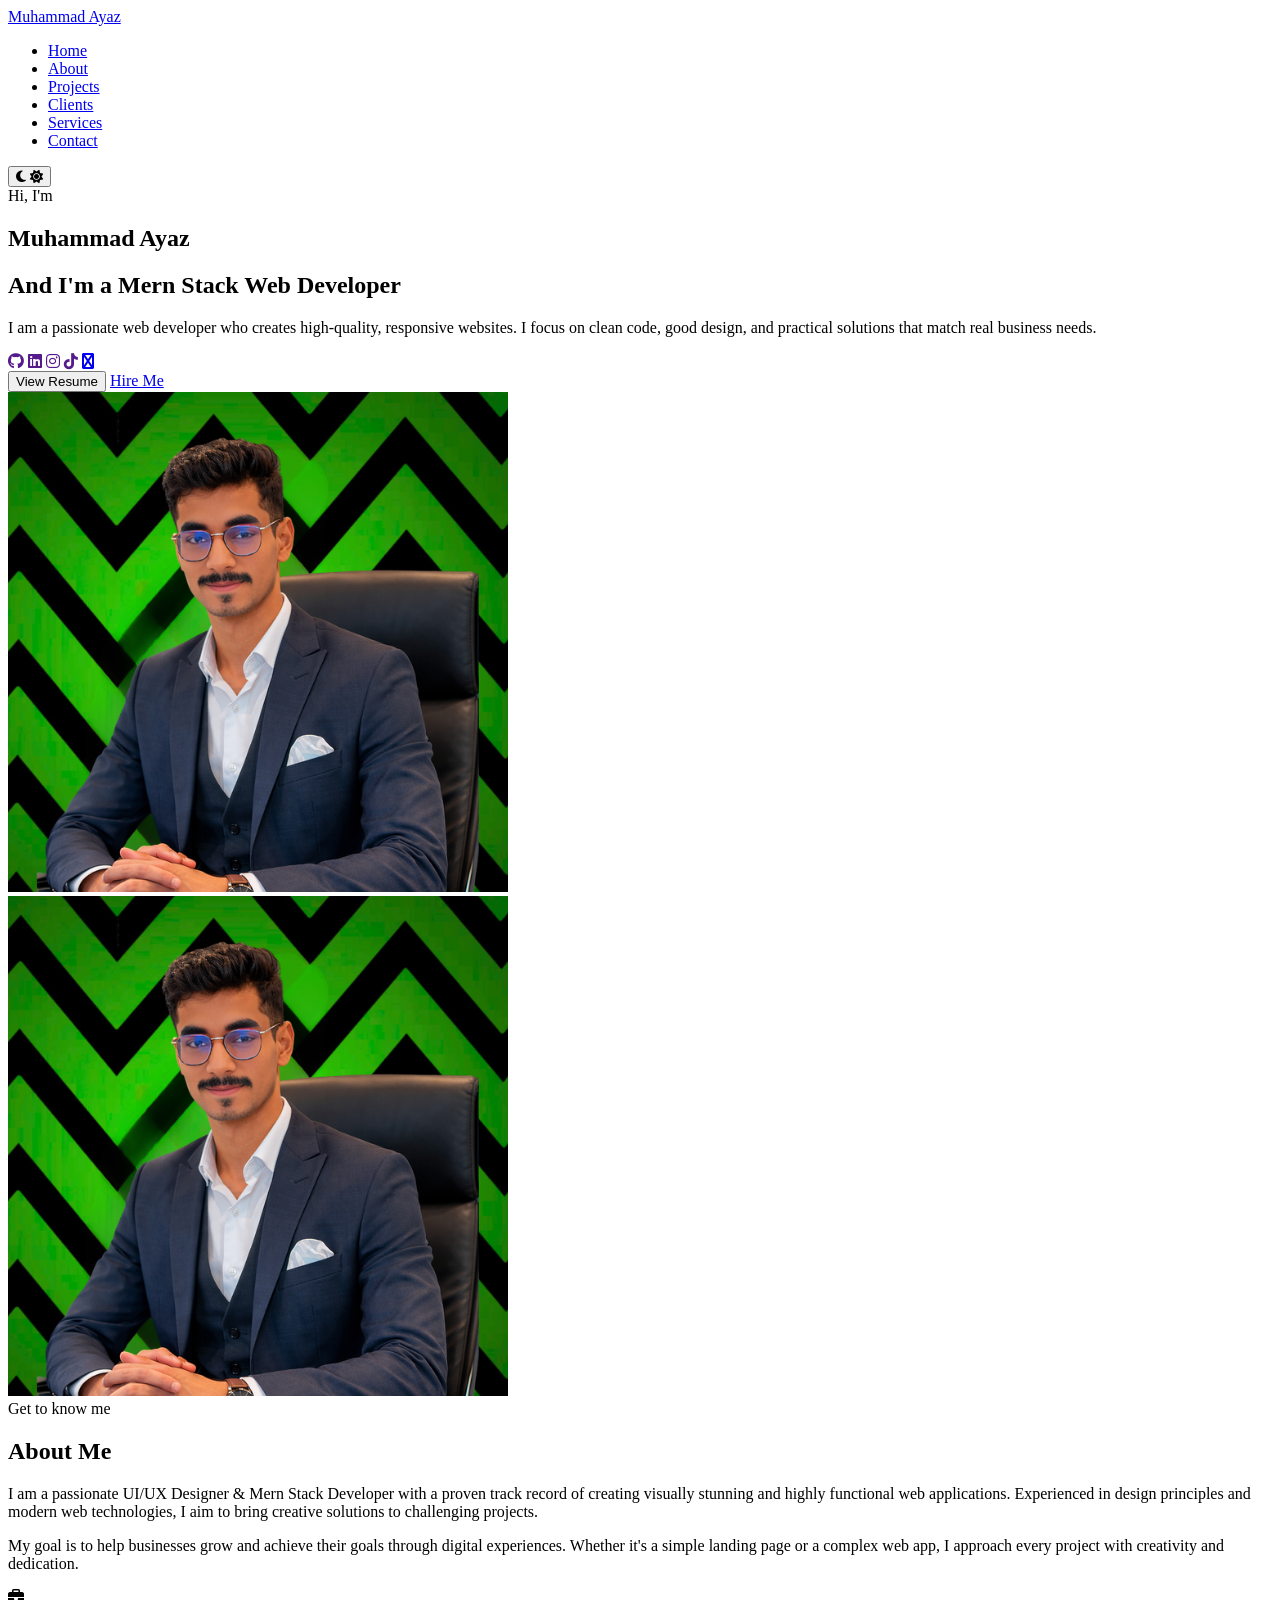
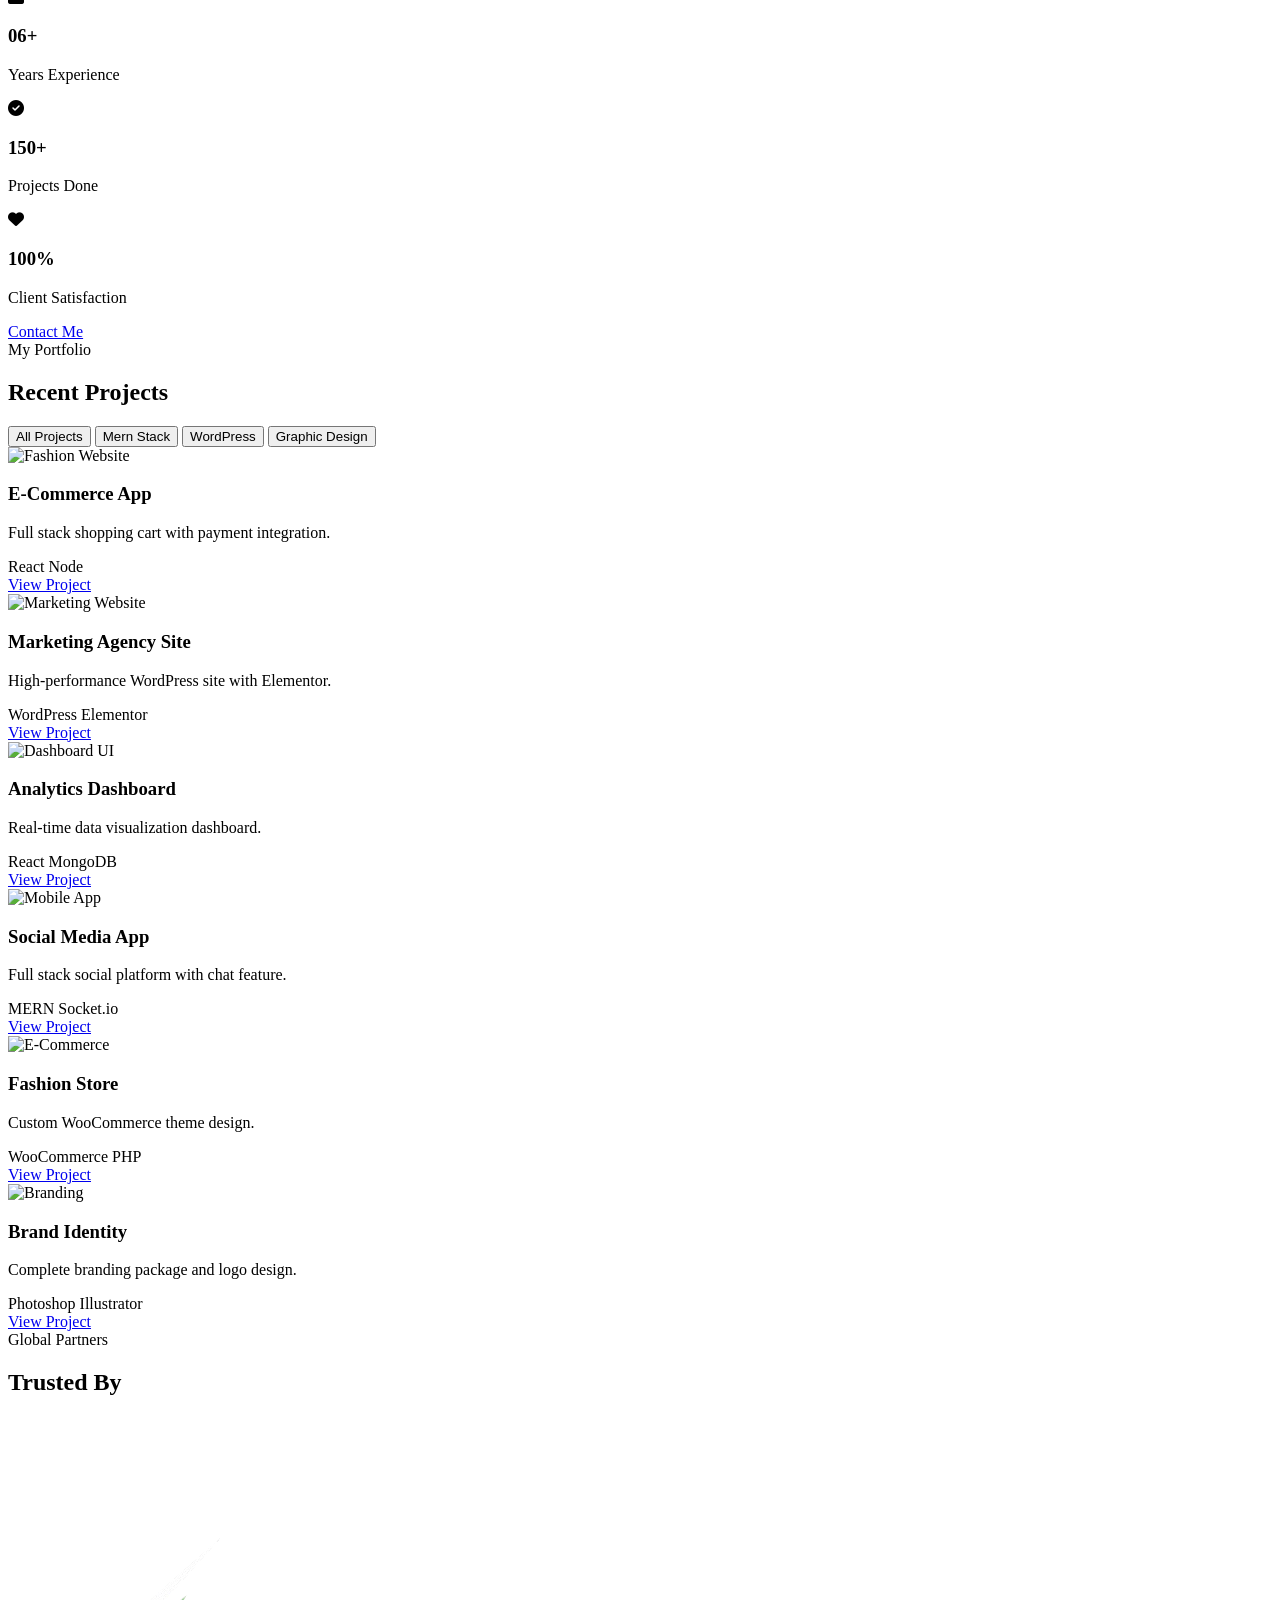
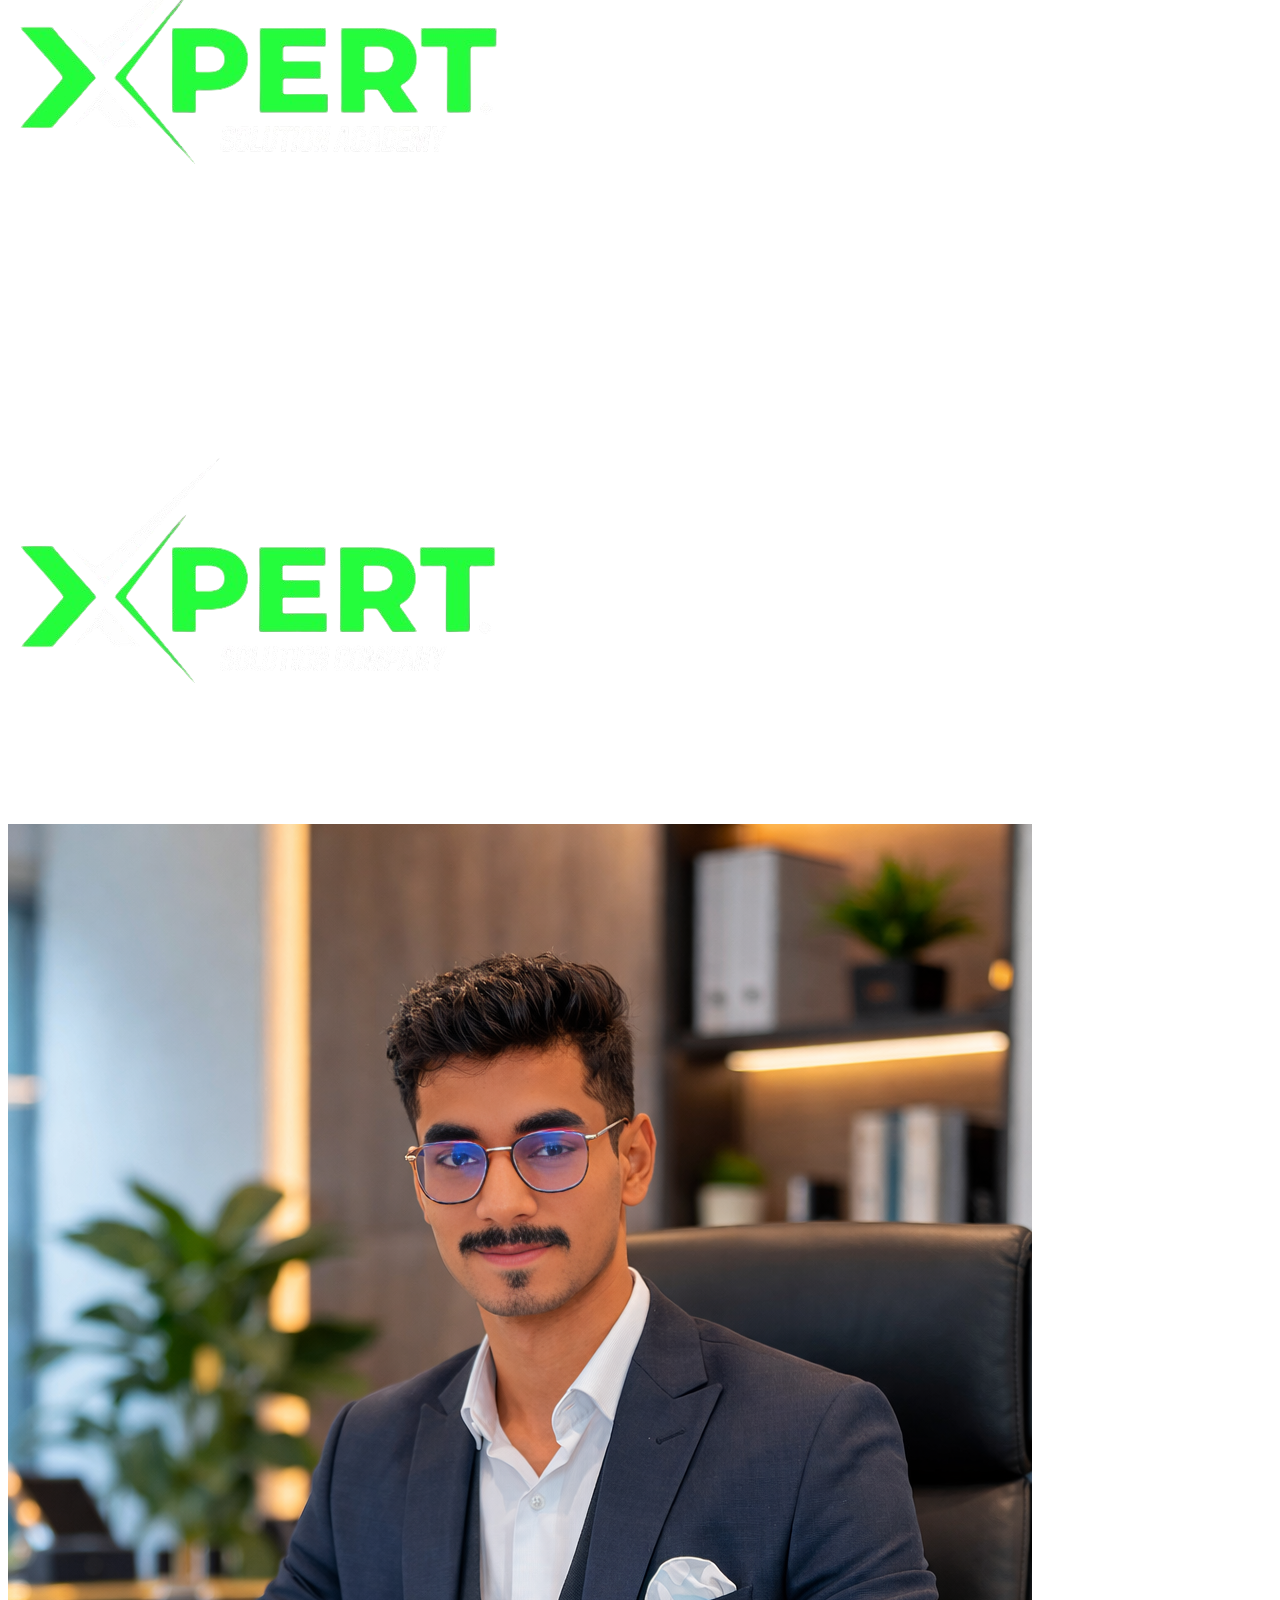
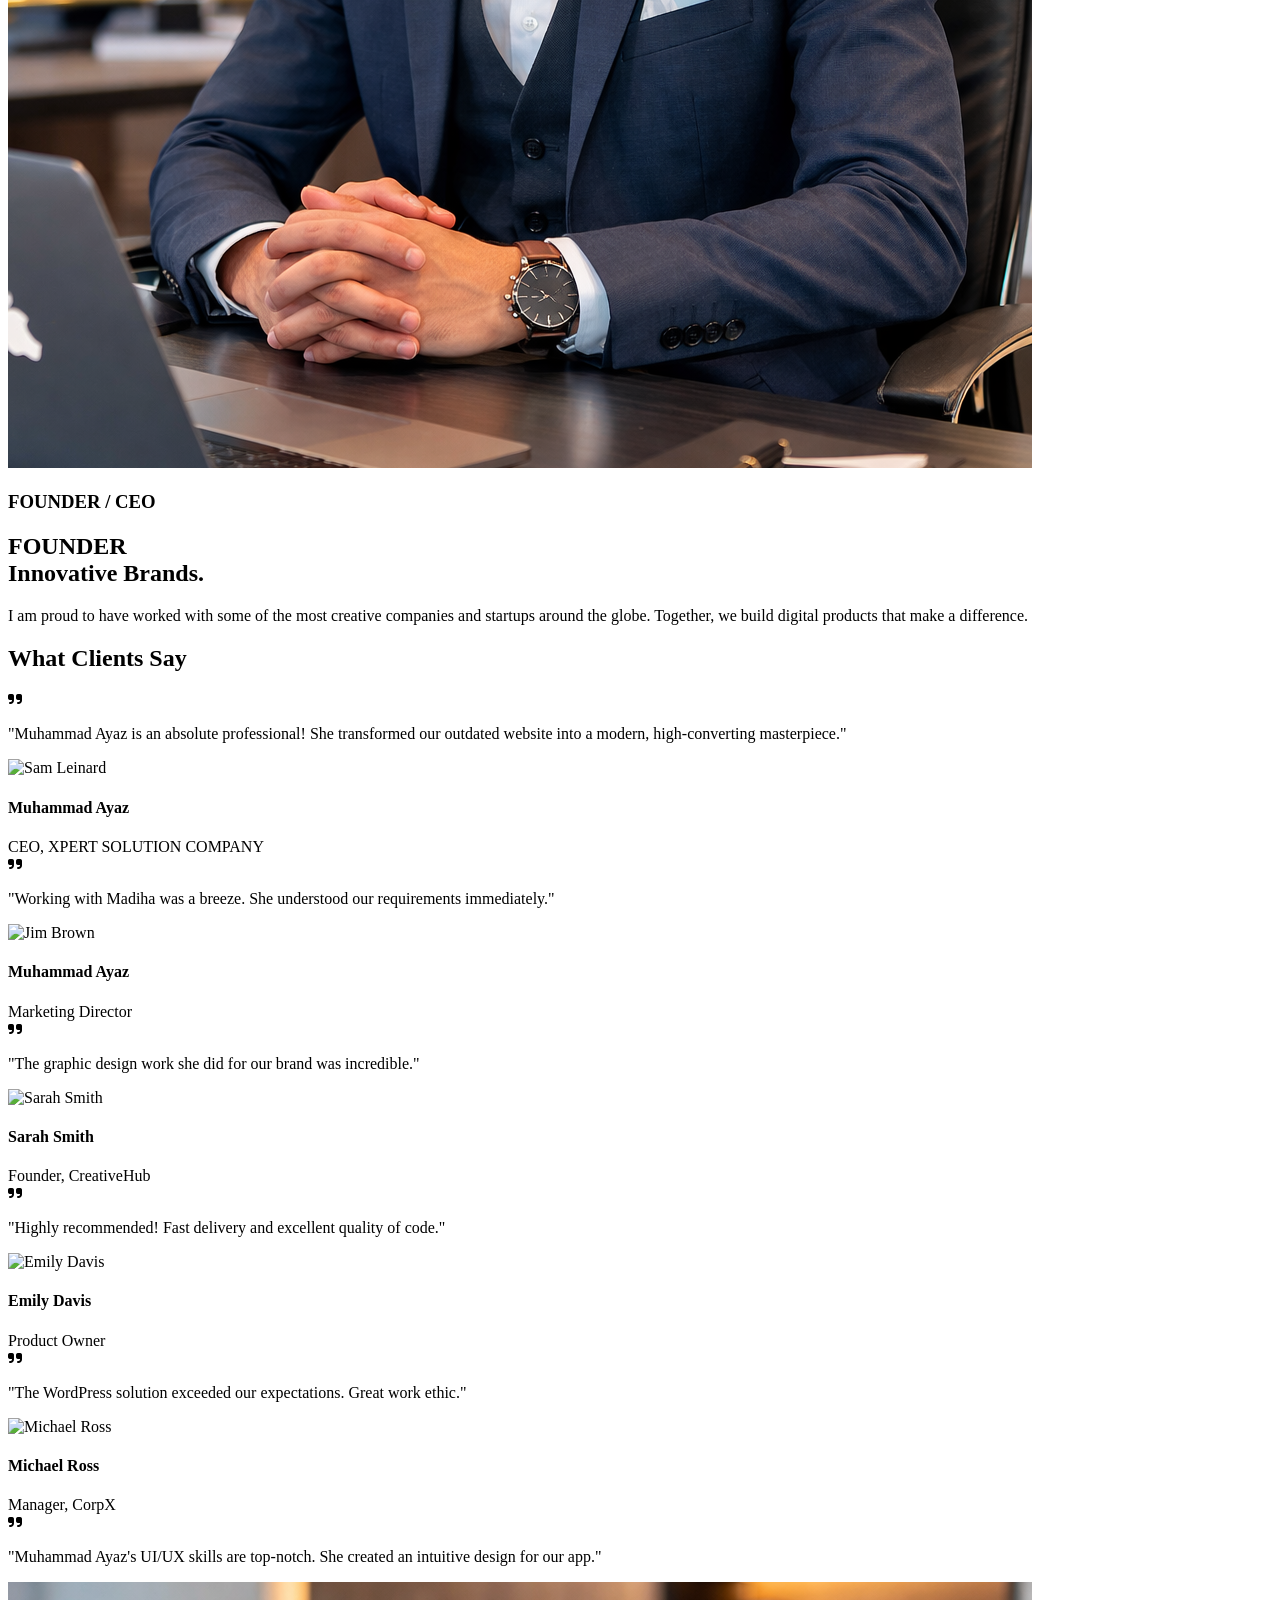
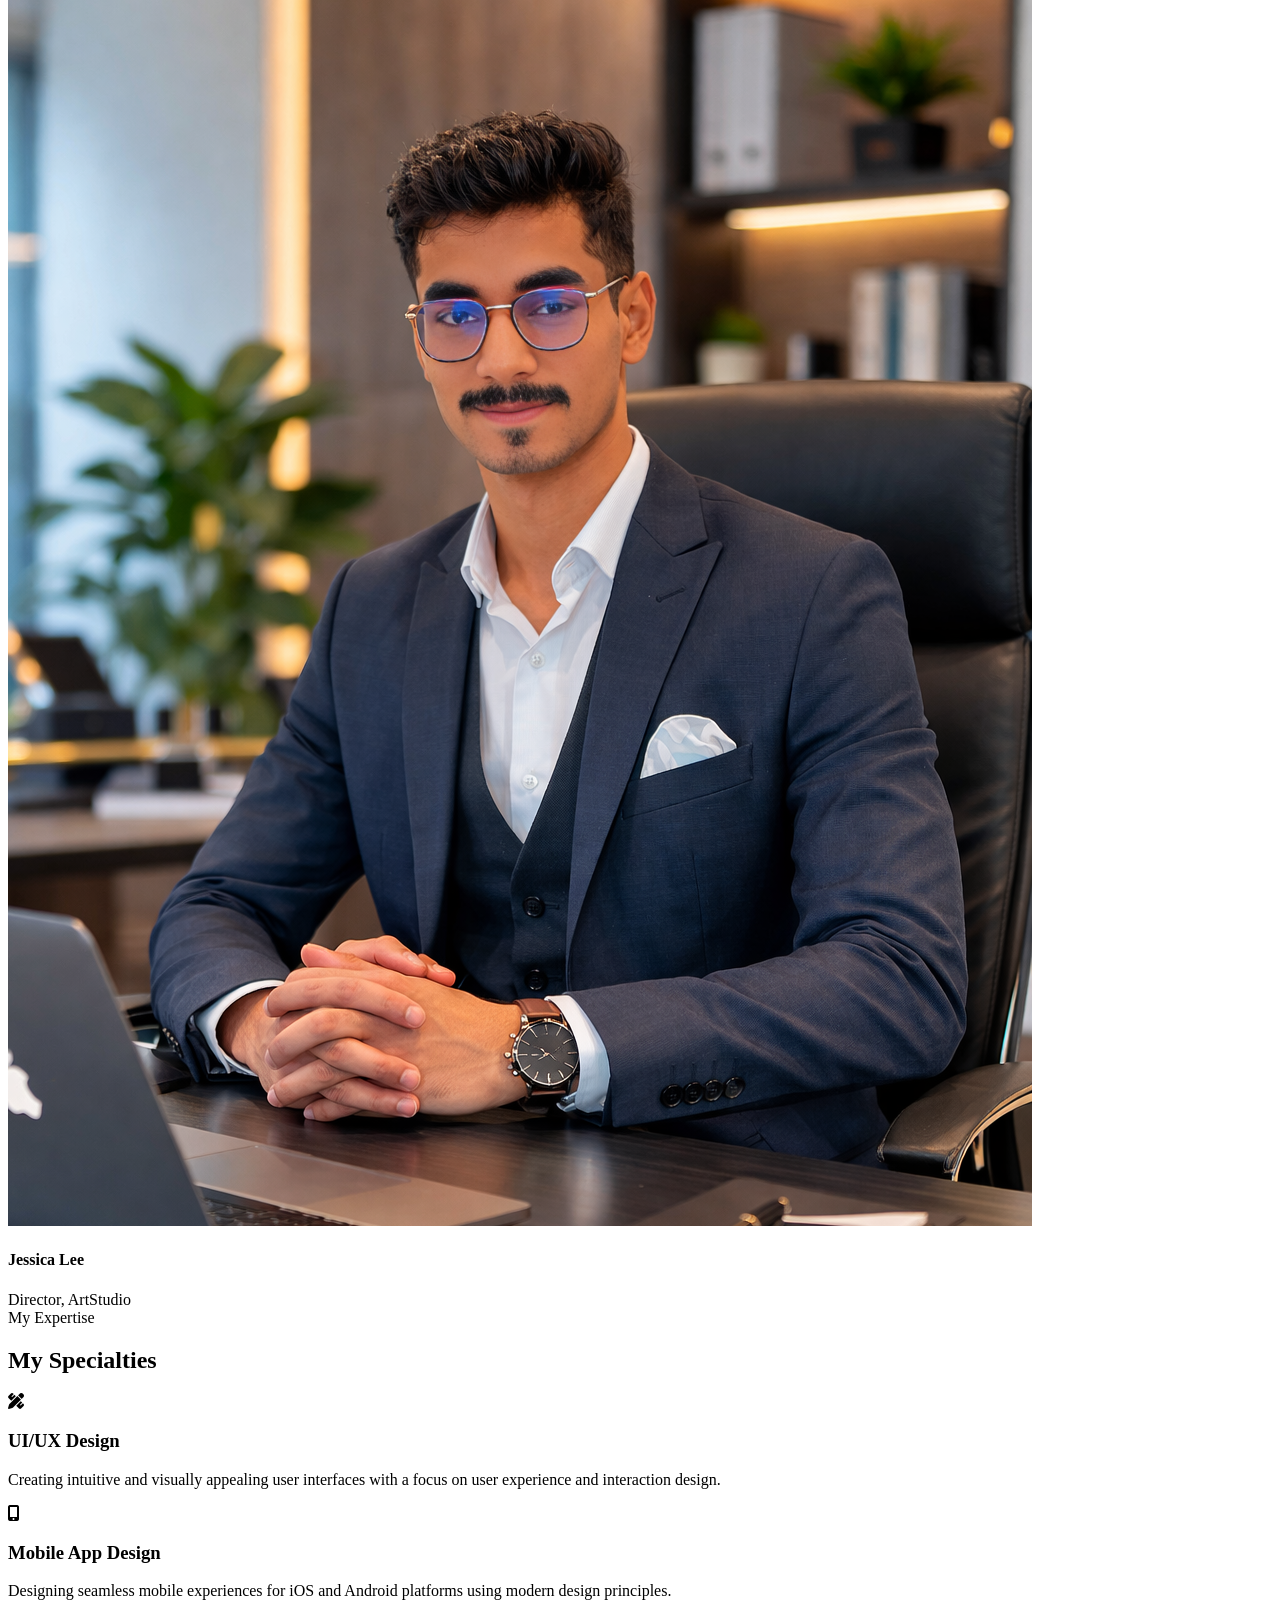
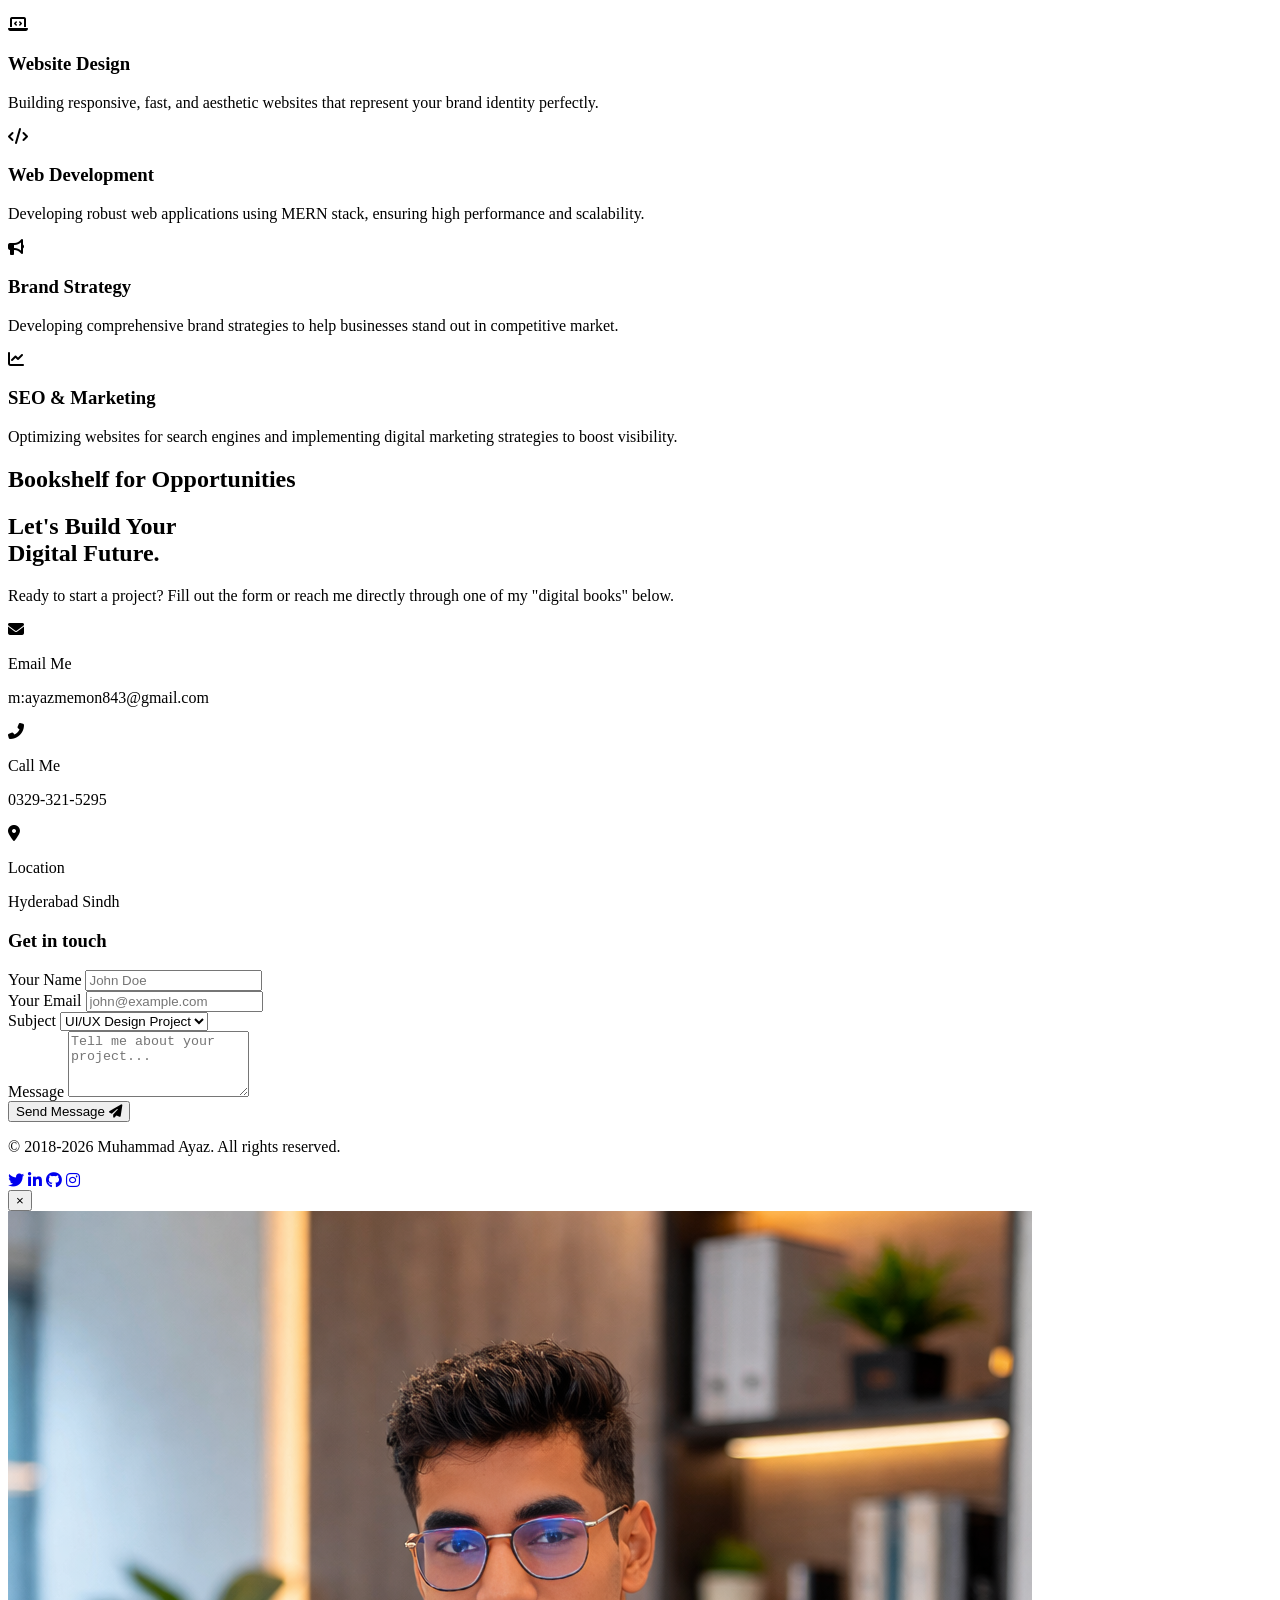
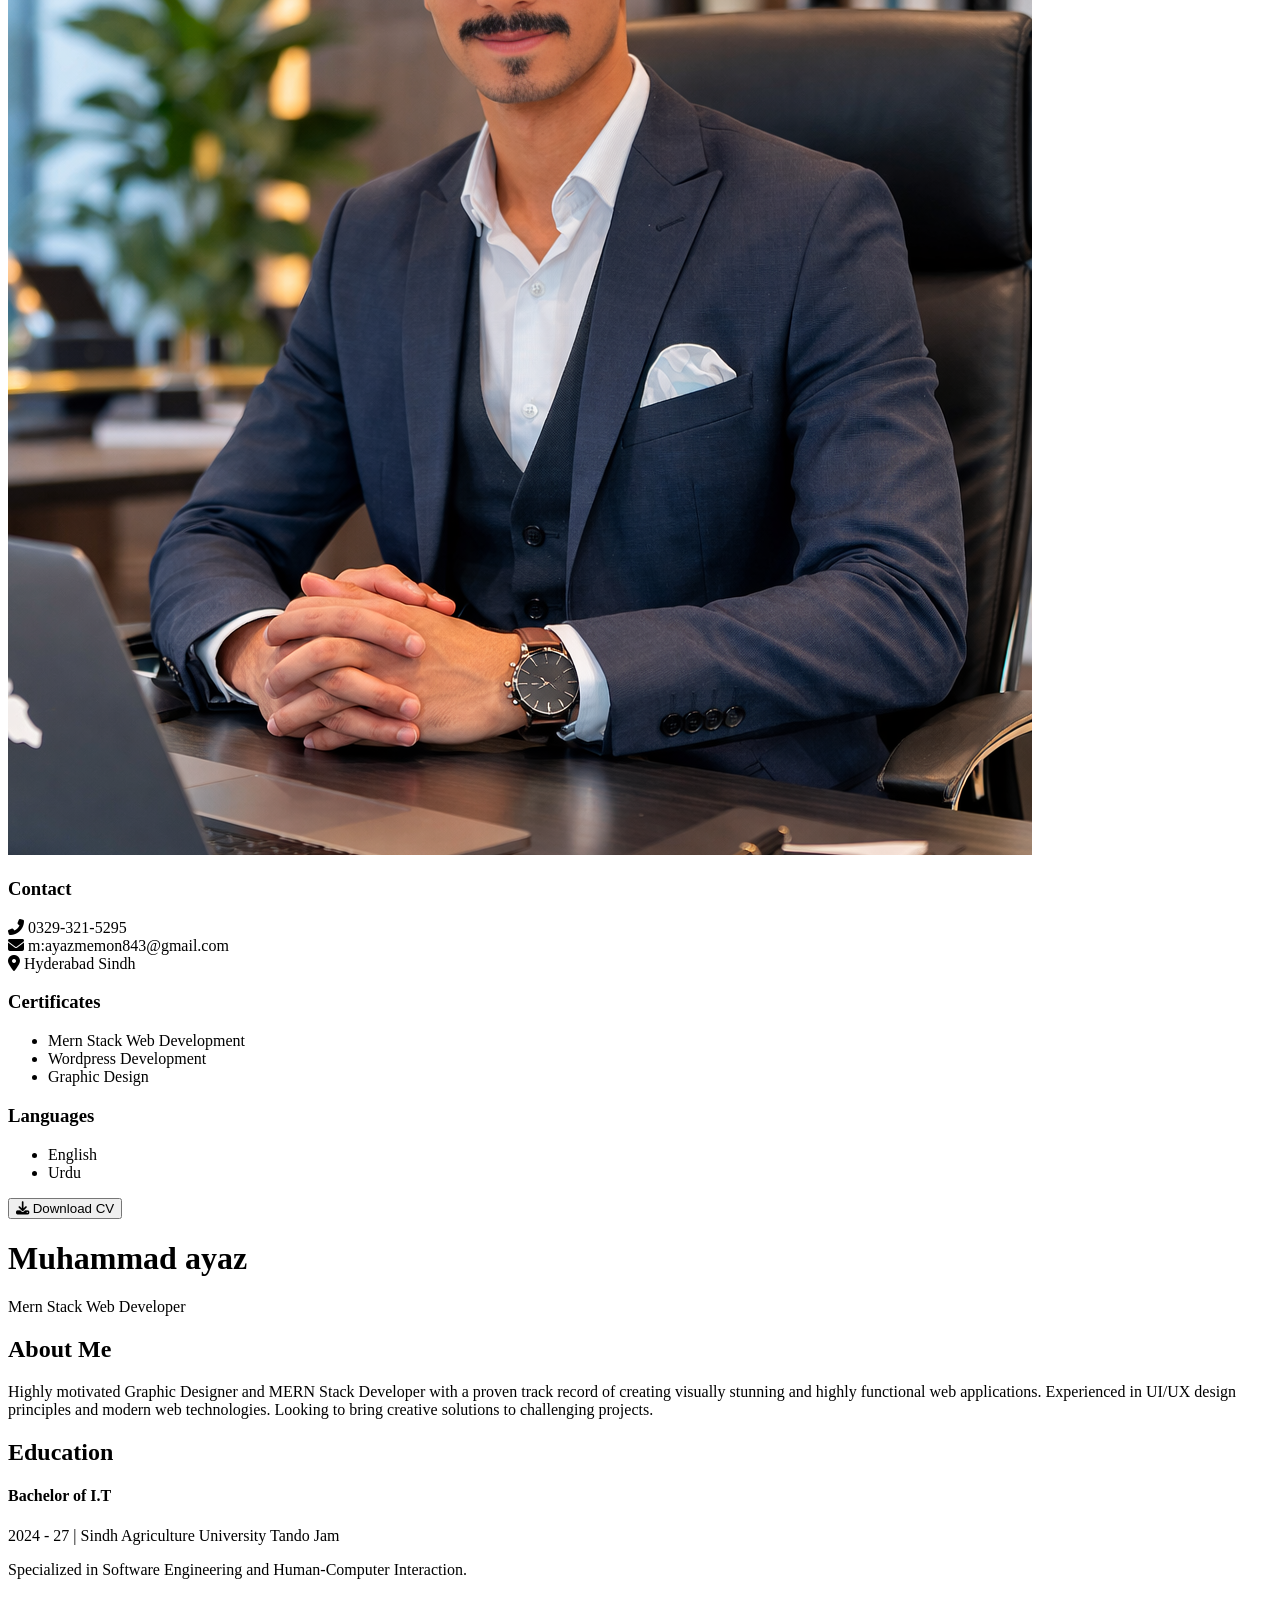
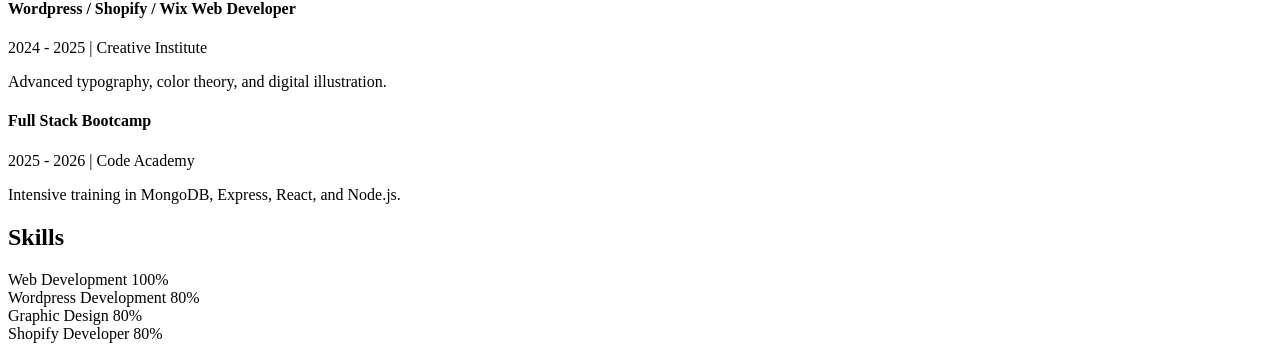
==== index.html @ 3f099fd5 "Add files via upload" ====
<!DOCTYPE html>
<html lang="en" class="dark">
<head>
    <meta charset="UTF-8">
    <meta name="viewport" content="width=device-width, initial-scale=1.0">
    <title>Muhammad Ayaz</title>
    
    <link rel="icon" href="./images.png/MadihaNoor.png">
    <!-- Google Fonts -->
    <link href="https://fonts.googleapis.com/css2?family=Poppins:wght@300;400;600;700&display=swap" rel="stylesheet">
    
    <!-- Icons -->
    <link rel="stylesheet" href="https://cdnjs.cloudflare.com/ajax/libs/font-awesome/6.4.0/css/all.min.css">

    <!-- Tailwind CSS CDN -->
    <script src="https://cdn.tailwindcss.com"></script>
    
    <!-- html2pdf Library for Download Logic -->
    <script src="https://cdnjs.cloudflare.com/ajax/libs/html2pdf.js/0.10.1/html2pdf.bundle.min.js"></script>

    <!-- Link css file -->
     <link rel="stylesheet" href="STYLE.CSS">
    
    <!-- Tailwind Config for Custom Colors and Fonts -->
    <script>
        tailwind.config = {
            darkMode: 'class', 
            theme: {
                extend: {
                    colors: {
                        brand: '#00ff00',      // #00ff00
                        darkbg: '#0c0c0c',     // #0c0c0c
                        darktext: '#e6f1ff',   // #e6f1ff
                    },
                    fontFamily: {
                        sans: ['Poppins', 'sans-serif'],
                    },
                    animation: {
                        'float': 'float 4s ease-in-out infinite',
                        'float-delay-1': 'float 4s ease-in-out 1s infinite',
                        'float-delay-2': 'float 4s ease-in-out 2s infinite',
                        'fade-up': 'fadeUp 1s forwards 0.5s',
                        'fade-left': 'fadeLeft 1s forwards 0.8s',
                        'fade-right': 'fadeRight 1s forwards 0.8s',
                        'pulse-glow': 'pulseGlow 2s infinite',
                        'blob': 'blob 7s infinite',
                    },
                    keyframes: {
                        float: {
                            '0%, 100%': { transform: 'translateY(0px)' },
                            '50%': { transform: 'translateY(-15px)' },
                        },
                        floatFast: {
                            '0%': { transform: 'translateY(0px)' },
                            '100%': { transform: 'translateY(-10px)' },
                        },
                        fadeUp: {
                            'to': { opacity: '1', transform: 'translateY(0)' },
                        },
                        fadeLeft: {
                            'to': { opacity: '1', transform: 'translateX(0)' },
                        },
                        fadeRight: {
                            'from': { opacity: '0', transform: 'translateX(-20px)' },
                            'to': { opacity: '1', transform: 'translateX(0)' },
                        },
                        pulseGlow: {
                            '0%, 100%': { boxShadow: '0 0 10px rgba(0, 255, 0, 0.2)' },
                            '50%': { boxShadow: '0 0 25px rgba(0, 255, 0, 0.6)' },
                        },
                        blob: {
                            '0%': { transform: 'translate(0px, 0px) scale(1)' },
                            '33%': { transform: 'translate(30px, -50px) scale(1.1)' },
                            '66%': { transform: 'translate(-20px, 20px) scale(0.9)' },
                            '100%': { transform: 'translate(0px, 0px) scale(1)' },
                        }
                    }
                }
            }
        }
    </script>
</head>
<body class="bg-[#0c0c0c] text-[#e6f1ff] transition-colors duration-300 overflow-x-hidden dark:bg-[#0c0c0c] dark:text-[#e6f1ff] bg-white text-black">

    <!-- HEADER -->
    <header class="fixed top-0 w-full px-8 py-5 md:px-[50px] flex justify-between items-center z-50 transition-all duration-300 backdrop-blur-md bg-[#0c0c0c]/80 dark:bg-[#0c0c0c]/80 shadow-[0_2px_10px_rgba(0,0,0,0.3)] dark:shadow-none">
        <a href="#" class="text-2xl font-bold text-brand tracking-wide">Muhammad Ayaz</a>
        
        <nav class="hidden md:block">
            <ul class="flex gap-8">
                <li><a href="#home" class="text-base font-medium transition-colors hover:text-brand dark:hover:text-brand border-b-2 border-transparent hover:border-brand">Home</a></li>
                <li><a href="#about" class="text-base font-medium transition-colors hover:text-brand dark:hover:text-brand border-b-2 border-transparent hover:border-brand">About</a></li>
                <li><a href="#projects" class="text-base font-medium transition-colors hover:text-brand dark:hover:text-brand border-b-2 border-transparent hover:border-brand">Projects</a></li>
                <li><a href="#clients" class="text-base font-medium transition-colors hover:text-brand dark:hover:text-brand border-b-2 border-transparent hover:border-brand">Clients</a></li>
                <li><a href="#services" class="text-base font-medium transition-colors hover:text-brand dark:hover:text-brand border-b-2 border-transparent hover:border-brand">Services</a></li>
                <li><a href="#contact" class="text-base font-medium transition-colors hover:text-brand dark:hover:text-brand border-b-2 border-transparent hover:border-brand">Contact</a></li>
            </ul>
        </nav>

        <button id="theme-toggle" class="text-xl p-2 rounded-full border-2 border-brand hover:bg-brand hover:text-[#0c0c0c] transition-colors duration-300">
            <i class="fas fa-moon dark-icon"></i>
            <i class="fas fa-sun light-icon hidden"></i>
        </button>
    </header>

    <!-- HERO SECTION -->
    <section id="home" class="min-h-screen flex flex-col md:flex-row items-center justify-between pt-24 px-[10%] relative">
        
        <!-- Left Content -->
        <div class="hero-left flex-1 z-10 opacity-0 animate-fade-up">
            <span class="text-brand text-lg block mb-2 font-medium">Hi, I'm</span>
            <h1 class="text-4xl md:text-[3.5rem] font-bold leading-tight mb-2">Muhammad Ayaz</h1>
            <h2 class="text-2xl md:text-[2.5rem] font-medium mb-5 inline-block min-h-[1.2em] text-black dark:text-[#e6f1ff]">
                And I'm a <span class="typing-text text-brand relative"></span>
            </h2>
            <p class="intro-text max-w-[500px] mb-8 text-sm md:text-base text-gray-500 dark:text-gray-300">
                I am a passionate web developer who creates high-quality, responsive websites. 
                I focus on clean code, good design, and practical solutions that match real business needs.
            </p>

            <!-- Social Icons -->
            <div class="social-icons flex gap-4 mb-8">
                <a href="" class="w-11 h-11 flex items-center justify-center rounded-full border border-brand text-brand hover:bg-brand hover:text-[#0c0c0c] hover:shadow-[0_0_10px_#00ff00] transition-all duration-300"><i class="fab fa-github"></i></a>
                <a href="" class="w-11 h-11 flex items-center justify-center rounded-full border border-brand text-brand hover:bg-brand hover:text-[#0c0c0c] hover:shadow-[0_0_10px_#00ff00] transition-all duration-300"><i class="fab fa-linkedin"></i></a>
                <a href="" class="w-11 h-11 flex items-center justify-center rounded-full border border-brand text-brand hover:bg-brand hover:text-[#0c0c0c] hover:shadow-[0_0_10px_#00ff00] transition-all duration-300"><i class="fab fa-instagram"></i></a>
                <a href="" class="w-11 h-11 flex items-center justify-center rounded-full border border-brand text-brand hover:bg-brand hover:text-[#0c0c0c] hover:shadow-[0_0_10px_#00ff00] transition-all duration-300"><i class="fab fa-tiktok"></i></a>
                 <a href="mailto:muhammadayazmemon843@gmail.com" class="w-11 h-11 flex items-center justify-center rounded-full border border-brand text-brand hover:bg-brand hover:text-[#0c0c0c] hover:shadow-[0_0_10px_#00ff00] transition-all duration-300"><i class="fab fa-envelope"></i></a>
            </div>

            <!-- CTA Buttons -->
            <div class="cta-buttons flex gap-5">
                <button id="resume-btn" class="px-7 py-3 rounded font-semibold border border-brand text-black dark:text-[#e6f1ff] hover:bg-brand hover:text-[#0c0c0c] hover:-translate-y-1 transition-all duration-300">View Resume</button>
                <a href="#contact" class="px-7 py-3 rounded font-semibold bg-brand text-[#0c0c0c] hover:bg-transparent hover:text-brand border border-brand transition-all duration-300">Hire Me</a>
            </div>
        </div>

        <!-- Right Content (Image) -->
        <div class="hero-right flex-1 flex justify-center items-center relative z-1 mt-10 md:mt-0 opacity-0 animate-fade-left">
            <div class="img-wrapper w-[300px] h-[400px] md:w-[450px] md:h-[415px] relative rounded-full bg-[radial-gradient(circle,#00ff00_0%,rgba(11,16,33,0)_70%)] shadow-[0_0_50px_#00ff00] animate-float">
                <img src="./images.png/MadihaNoor.png" alt="Muhammas Ayaz" class="w-full h-full object-cover rounded-full">
            </div>
        </div>
    </section>

    <!-- ABOUT SECTION -->
    <section id="about" class="min-h-screen flex flex-col md:flex-row items-center justify-between py-24 px-[10%] bg-[#0a0a0a] dark:bg-[#0a0a0a] bg-gray-100 transition-colors duration-300">
        
        <!-- Left Content (Image) -->
        <div class="about-left flex-1 flex justify-center items-center relative z-1 mb-12 md:mb-0 opacity-0 animate-fade-right">
            <div class="relative">
                <div class="absolute top-1/2 left-1/2 transform -translate-x-1/2 -translate-y-1/2 w-[400px] h-[400px] bg-brand/10 rounded-full blur-3xl"></div>
                <div class="img-wrapper w-[300px] h-[300px] md:w-[380px] md:h-[380px] relative rounded-full bg-[radial-gradient(circle,#00ff00_0%,rgba(11,16,33,0)_70%)] shadow-[0_10px_60px_rgba(0,255,0,0.3)] animate-float z-20">
                    <img src="./images.png/MadihaNoor.png" alt="Muhammad Ayaz" class="w-full h-full object-cover rounded-full">
                </div>
            </div>
        </div>

        <!-- Right Content (Text) -->
        <div class="about-right flex-1 z-10 pl-0 md:pl-16 opacity-0 animate-fade-left">
            <span class="text-brand text-lg block mb-2 font-medium">Get to know me</span>
            <h1 class="text-4xl md:text-[3.5rem] font-bold leading-tight mb-6 text-black dark:text-[#e6f1ff] transition-colors">About Me</h1>
            
            <p class="text-gray-600 dark:text-gray-400 mb-6 text-sm md:text-base leading-relaxed max-w-[550px] transition-colors">
                I am a passionate <span class="text-brand font-semibold">UI/UX Designer & Mern Stack Developer</span> with a proven track record of creating visually stunning and highly functional web applications. Experienced in design principles and modern web technologies, I aim to bring creative solutions to challenging projects.
            </p>
            
            <p class="text-gray-600 dark:text-gray-400 mb-10 text-sm md:text-base leading-relaxed max-w-[550px] transition-colors">
                My goal is to help businesses grow and achieve their goals through digital experiences. Whether it's a simple landing page or a complex web app, I approach every project with creativity and dedication.
            </p>

            <!-- STATS CARDS -->
            <div class="grid grid-cols-1 sm:grid-cols-3 gap-6">
                <div class="bg-white dark:bg-[#111] p-6 rounded-xl border border-gray-200 dark:border-[#222] shadow-lg hover:border-brand hover:shadow-brand/20 transition-all duration-300 group">
                    <i class="fas fa-briefcase text-brand text-2xl mb-3 group-hover:scale-110 transition-transform"></i>
                    <h3 class="text-3xl font-bold text-black dark:text-white transition-colors">06+</h3>
                    <p class="text-xs text-gray-500 dark:text-gray-500 uppercase tracking-wider transition-colors">Years Experience</p>
                </div>

                <div class="bg-white dark:bg-[#111] p-6 rounded-xl border border-gray-200 dark:border-[#222] shadow-lg hover:border-brand hover:shadow-brand/20 transition-all duration-300 group">
                    <i class="fas fa-check-circle text-brand text-2xl mb-3 group-hover:scale-110 transition-transform"></i>
                    <h3 class="text-3xl font-bold text-black dark:text-white transition-colors">150+</h3>
                    <p class="text-xs text-gray-500 dark:text-gray-500 uppercase tracking-wider transition-colors">Projects Done</p>
                </div>

                <div class="bg-white dark:bg-[#111] p-6 rounded-xl border border-gray-200 dark:border-[#222] shadow-lg hover:border-brand hover:shadow-brand/20 transition-all duration-300 group">
                    <i class="fas fa-heart text-brand text-2xl mb-3 group-hover:scale-110 transition-transform"></i>
                    <h3 class="text-3xl font-bold text-black dark:text-white transition-colors">100%</h3>
                    <p class="text-xs text-gray-500 dark:text-gray-500 uppercase tracking-wider transition-colors">Client Satisfaction</p>
                </div>
            </div>
            
            <div class="mt-10">
                <a href="#contact" class="px-8 py-3 rounded font-semibold bg-brand text-[#0c0c0c] hover:bg-transparent hover:text-brand border border-brand transition-all duration-300">Contact Me</a>
            </div>
        </div>
    </section>

    <!-- PROJECTS SECTION -->
    <section id="projects" class="min-h-screen py-24 px-[10%] bg-[#0c0c0c] dark:bg-[#0c0c0c] bg-gray-50 transition-colors duration-300">
        <div class="text-center mb-10">
            <span class="text-brand text-lg block mb-2 font-medium">My Portfolio</span>
            <h2 class="text-4xl font-bold text-black dark:text-white">Recent Projects</h2>
            <div class="w-20 h-1 bg-brand mx-auto mt-4 rounded-full"></div>
        </div>

        <!-- FILTER BUTTONS -->
        <div class="flex flex-wrap justify-center gap-4 mb-12">
            <button class="filter-btn px-6 py-2 rounded-full border border-brand bg-brand text-black font-bold text-sm transition-all duration-300 hover:shadow-[0_0_15px_#00ff00]" data-filter="all">All Projects</button>
            <button class="filter-btn px-6 py-2 rounded-full border border-brand text-brand font-bold text-sm transition-all duration-300 hover:bg-brand hover:text-black hover:shadow-[0_0_15px_#00ff00]" data-filter="mern">Mern Stack</button>
            <button class="filter-btn px-6 py-2 rounded-full border border-brand text-brand font-bold text-sm transition-all duration-300 hover:bg-brand hover:text-black hover:shadow-[0_0_15px_#00ff00]" data-filter="wordpress">WordPress</button>
            <button class="filter-btn px-6 py-2 rounded-full border border-brand text-brand font-bold text-sm transition-all duration-300 hover:bg-brand hover:text-black hover:shadow-[0_0_15px_#00ff00]" data-filter="design">Graphic Design</button>
        </div>

        <!-- Project Grid -->
        <div class="grid grid-cols-1 md:grid-cols-2 lg:grid-cols-3 gap-8">
            
            <!-- Project 1: MERN -->
            <div class="project-card group bg-white dark:bg-[#111] rounded-xl overflow-hidden border border-gray-200 dark:border-[#222] hover:border-brand transition-all duration-300 hover:-translate-y-2 hover:shadow-[0_10px_30px_rgba(0,255,0,0.1)]" data-category="mern">
                <div class="h-48 overflow-hidden">
                    <img src="https://i.pinimg.com/736x/ec/c4/aa/ecc4aab161156ed08dd39416a3373f41.jpg" alt="Fashion Website" class="w-full h-full object-cover transform group-hover:scale-110 transition-transform duration-500">
                </div>
                <div class="p-6">
                    <h3 class="text-xl font-bold mb-2 text-black dark:text-white">E-Commerce App</h3>
                    <p class="text-sm text-gray-600 dark:text-gray-400 mb-4">Full stack shopping cart with payment integration.</p>
                    <div class="flex flex-wrap gap-2 mb-4">
                        <span class="px-2 py-1 bg-gray-100 dark:bg-gray-800 text-xs rounded text-gray-600 dark:text-gray-300">React</span>
                        <span class="px-2 py-1 bg-gray-100 dark:bg-gray-800 text-xs rounded text-gray-600 dark:text-gray-300">Node</span>
                    </div>
                    <a href="https://share.codeflying.app?shard_param=SFM5WllMcHVOTHVkcFZPSkxMVThCNjNYNi9OYzlwQ003UDhEY1RhS1lwRTZPazlXZHhQMnViWVJ3dkNWU1cyK2szMU9mT1pacy9nTUozMUErSWIrTWc9PQ==&app_id=247518&app_invite_code=ECO20N6K&user=madihanoor0002&lang=en-US" class="inline-block w-full text-center px-4 py-2 border border-brand text-brand rounded hover:bg-brand hover:text-[#0c0c0c] transition-colors">View Project</a>
                </div>
            </div>

            <!-- Project 2: WordPress -->
            <div class="project-card group bg-white dark:bg-[#111] rounded-xl overflow-hidden border border-gray-200 dark:border-[#222] hover:border-brand transition-all duration-300 hover:-translate-y-2 hover:shadow-[0_10px_30px_rgba(0,255,0,0.1)]" data-category="wordpress">
                <div class="h-48 overflow-hidden">
                    <img src="https://i.pinimg.com/736x/21/96/fe/2196feb7a72618265dedcac78fc75394.jpg" alt="Marketing Website" class="w-full h-full object-cover transform group-hover:scale-110 transition-transform duration-500">
                </div>
                <div class="p-6">
                    <h3 class="text-xl font-bold mb-2 text-black dark:text-white">Marketing Agency Site</h3>
                    <p class="text-sm text-gray-600 dark:text-gray-400 mb-4">High-performance WordPress site with Elementor.</p>
                    <div class="flex flex-wrap gap-2 mb-4">
                        <span class="px-2 py-1 bg-gray-100 dark:bg-gray-800 text-xs rounded text-gray-600 dark:text-gray-300">WordPress</span>
                        <span class="px-2 py-1 bg-gray-100 dark:bg-gray-800 text-xs rounded text-gray-600 dark:text-gray-300">Elementor</span>
                    </div>
                    <a href="#" class="inline-block w-full text-center px-4 py-2 border border-brand text-brand rounded hover:bg-brand hover:text-[#0c0c0c] transition-colors">View Project</a>
                </div>
            </div>

            <!-- Project 3: MERN -->
            <div class="project-card group bg-white dark:bg-[#111] rounded-xl overflow-hidden border border-gray-200 dark:border-[#222] hover:border-brand transition-all duration-300 hover:-translate-y-2 hover:shadow-[0_10px_30px_rgba(0,255,0,0.1)]" data-category="mern">
                <div class="h-48 overflow-hidden">
                    <img src="https://i.pinimg.com/736x/04/17/80/04178000170bf1ca61bc8864ea763d16.jpg" alt="Dashboard UI" class="w-full h-full object-cover transform group-hover:scale-110 transition-transform duration-500">
                </div>
                <div class="p-6">
                    <h3 class="text-xl font-bold mb-2 text-black dark:text-white">Analytics Dashboard</h3>
                    <p class="text-sm text-gray-600 dark:text-gray-400 mb-4">Real-time data visualization dashboard.</p>
                    <div class="flex flex-wrap gap-2 mb-4">
                        <span class="px-2 py-1 bg-gray-100 dark:bg-gray-800 text-xs rounded text-gray-600 dark:text-gray-300">React</span>
                        <span class="px-2 py-1 bg-gray-100 dark:bg-gray-800 text-xs rounded text-gray-600 dark:text-gray-300">MongoDB</span>
                    </div>
                    <a href="#" class="inline-block w-full text-center px-4 py-2 border border-brand text-brand rounded hover:bg-brand hover:text-[#0c0c0c] transition-colors">View Project</a>
                </div>
            </div>

            <!-- Project 4: MERN -->
            <div class="project-card group bg-white dark:bg-[#111] rounded-xl overflow-hidden border border-gray-200 dark:border-[#222] hover:border-brand transition-all duration-300 hover:-translate-y-2 hover:shadow-[0_10px_30px_rgba(0,255,0,0.1)]" data-category="mern">
                <div class="h-48 overflow-hidden">
                    <img src="https://i.pinimg.com/1200x/22/ee/42/22ee42fe6c2957491d3e4199c2d0f4f5.jpg" alt="Mobile App" class="w-full h-full object-cover transform group-hover:scale-110 transition-transform duration-500">
                </div>
                <div class="p-6">
                    <h3 class="text-xl font-bold mb-2 text-black dark:text-white">Social Media App</h3>
                    <p class="text-sm text-gray-600 dark:text-gray-400 mb-4">Full stack social platform with chat feature.</p>
                    <div class="flex flex-wrap gap-2 mb-4">
                        <span class="px-2 py-1 bg-gray-100 dark:bg-gray-800 text-xs rounded text-gray-600 dark:text-gray-300">MERN</span>
                        <span class="px-2 py-1 bg-gray-100 dark:bg-gray-800 text-xs rounded text-gray-600 dark:text-gray-300">Socket.io</span>
                    </div>
                    <a href="#" class="inline-block w-full text-center px-4 py-2 border border-brand text-brand rounded hover:bg-brand hover:text-[#0c0c0c] transition-colors">View Project</a>
                </div>
            </div>

            <!-- Project 5: WordPress -->
            <div class="project-card group bg-white dark:bg-[#111] rounded-xl overflow-hidden border border-gray-200 dark:border-[#222] hover:border-brand transition-all duration-300 hover:-translate-y-2 hover:shadow-[0_10px_30px_rgba(0,255,0,0.1)]" data-category="wordpress">
                <div class="h-48 overflow-hidden">
                    <img src="https://i.pinimg.com/736x/c4/8d/a9/c48da927379a267056455109c0056d60.jpg" alt="E-Commerce" class="w-full h-full object-cover transform group-hover:scale-110 transition-transform duration-500">
                </div>
                <div class="p-6">
                    <h3 class="text-xl font-bold mb-2 text-black dark:text-white">Fashion Store</h3>
                    <p class="text-sm text-gray-600 dark:text-gray-400 mb-4">Custom WooCommerce theme design.</p>
                    <div class="flex flex-wrap gap-2 mb-4">
                        <span class="px-2 py-1 bg-gray-100 dark:bg-gray-800 text-xs rounded text-gray-600 dark:text-gray-300">WooCommerce</span>
                        <span class="px-2 py-1 bg-gray-100 dark:bg-gray-800 text-xs rounded text-gray-600 dark:text-gray-300">PHP</span>
                    </div>
                    <a href="#" class="inline-block w-full text-center px-4 py-2 border border-brand text-brand rounded hover:bg-brand hover:text-[#0c0c0c] transition-colors">View Project</a>
                </div>
            </div>

            <!-- Project 6: Graphic Design -->
            <div class="project-card group bg-white dark:bg-[#111] rounded-xl overflow-hidden border border-gray-200 dark:border-[#222] hover:border-brand transition-all duration-300 hover:-translate-y-2 hover:shadow-[0_10px_30px_rgba(0,255,0,0.1)]" data-category="design">
                <div class="h-48 overflow-hidden">
                    <img src="https://i.pinimg.com/736x/ec/2b/92/ec2b92e3d9fee3b0b098c93551b35b26.jpg" alt="Branding" class="w-full h-full object-cover transform group-hover:scale-110 transition-transform duration-500">
                </div>
                <div class="p-6">
                    <h3 class="text-xl font-bold mb-2 text-black dark:text-white">Brand Identity</h3>
                    <p class="text-sm text-gray-600 dark:text-gray-400 mb-4">Complete branding package and logo design.</p>
                    <div class="flex flex-wrap gap-2 mb-4">
                        <span class="px-2 py-1 bg-gray-100 dark:bg-gray-800 text-xs rounded text-gray-600 dark:text-gray-300">Photoshop</span>
                        <span class="px-2 py-1 bg-gray-100 dark:bg-gray-800 text-xs rounded text-gray-600 dark:text-gray-300">Illustrator</span>
                    </div>
                    <a href="#" class="inline-block w-full text-center px-4 py-2 border border-brand text-brand rounded hover:bg-brand hover:text-[#0c0c0c] transition-colors">View Project</a>
                </div>
            </div>

        </div>
    </section>

    <!-- CLIENTS SECTION (Upper Top Name + Reviews Under) -->
    <section id="clients" class="py-24 px-[10%] bg-[#0c0c0c] dark:bg-[#0c0c0c] bg-gray-50 relative overflow-hidden">
        
        <!-- 1. UPPER TOP NAME -->
        <div class="text-center mb-8 reveal">
            <span class="text-brand text-sm uppercase tracking-[0.2em] mb-2 block">Global Partners</span>
            <h1 class="text-4xl md:text-5xl font-bold text-black dark:text-white">Trusted By</h1>
        </div>

        <!-- 2. LOGOS -->
        <div class="max-w-7xl mx-auto grid grid-cols-2 md:grid-cols-3 lg:grid-cols-6 gap-6 mb-16 reveal">
            <div class="h-20 bg-white dark:bg-[#1a1a1a] rounded-lg flex items-center justify-center opacity-70 hover:opacity-100 hover:scale-110 transition-all duration-300 border border-gray-800 dark:border-gray-800 border-gray-200">
              <img
  src="./images.png/Untitled_design__7_-removebg-preview.png"
  alt="xpertsolutioncompany"
  class="max-h-full max-w-full object-contain"
/>

            </div>
            <div class="h-20 bg-white dark:bg-[#1a1a1a] rounded-lg flex items-center justify-center opacity-70 hover:opacity-100 hover:scale-110 transition-all duration-300 border border-gray-800 dark:border-gray-800 border-gray-200">
               <img
  src="./images.png/Untitled_design__8_-removebg-preview.png"
  alt="xpertsolutioncompany"
  class="max-h-full max-w-full object-contain"
/>
            </div>
            </div>
        </div>

        <!-- 3. COLLABORATING (Girl Image + Text) -->
        <div class="max-w-7xl mx-auto flex flex-col lg:flex-row items-center justify-between gap-12 relative z-10 reveal">
            <!-- Left: Image -->
            <div class="flex-1 flex justify-center items-center relative lg:order-1 order-2">
                <div class="relative">
                    <div class="absolute top-1/2 left-1/2 transform -translate-x-1/2 -translate-y-1/2 w-[350px] h-[350px] bg-brand/10 rounded-full blur-3xl"></div>
                    <div class="img-wrapper w-[280px] h-[280px] md:w-[320px] md:h-[320px] relative rounded-full bg-[radial-gradient(circle,#00ff00_0%,rgba(11,16,33,0)_70%)] shadow-[0_0_60px_rgba(0,255,0,0.2)] animate-float-delay-2 z-20">
                        <img src="./images.png/320a408c-f7bf-486b-a191-75d1141aac36.png" alt="Muhammad Ayaz" class="w-full h-full object-cover rounded-full border-4 border-[#0c0c0c] dark:border-[#0c0c0c] border-white relative z-10">
                    </div>
                </div>
            </div>

            <!-- Right: Content -->
            <div class="flex-1 text-left lg:order-2 order-1">
                <h3 class="text-brand text-lg block mb-2 font-medium">FOUNDER / CEO</h3>
                <h1 class="text-4xl md:text-5xl font-bold text-black dark:text-white mb-6 leading-tight">
                    FOUNDER  <br> <span class="text-brand">Innovative</span> Brands.
                </h1>
                <p class="text-gray-400 dark:text-gray-400 text-gray-600 mb-8 text-lg">
                    I am proud to have worked with some of the most creative companies and startups around the globe. Together, we build digital products that make a difference.
                </p>
            </div>
        </div>

        <!-- 4. REVIEWS (Reviews Under) -->
        <div class="max-w-4xl mx-auto mt-16 pb-4 reveal">
            <div class="text-center mb-6">
                <h2 class="text-3xl font-bold text-black dark:text-white">What Clients Say</h2>
                <div class="w-20 h-1 bg-brand mx-auto mt-4 rounded-full"></div>
            </div>

            <!-- Slider Container -->
            <div class="relative bg-[#111] dark:bg-[#111] bg-white p-6 md:p-10 rounded-2xl shadow-2xl border border-gray-800 dark:border-gray-800 border-gray-200 h-[400px]">
                
                <!-- Track -->
                <div id="testimonial-track" class="flex w-full h-full transition-transform duration-700 ease-in-out">
                    
                    <!-- Slide 1 -->
                    <div class="w-full flex-shrink-0 flex flex-col items-center justify-center text-center p-4">
                        <i class="fas fa-quote-right text-3xl text-brand mb-4 opacity-50"></i>
                        <p class="text-base md:text-lg text-gray-300 dark:text-gray-300 text-gray-600 italic mb-6 max-w-2xl">
                            "Muhammad Ayaz is an absolute professional! She transformed our outdated website into a modern, high-converting masterpiece."
                        </p>
                        <div class="flex items-center gap-4">
                            <img src="https://randomuser.me/api/portraits/men/1.jpg" alt="Sam Leinard" class="w-10 h-10 rounded-full border-2 border-brand">
                            <div class="text-left">
                                <h4 class="font-bold text-brand text-xs uppercase tracking-wider">Muhammad Ayaz</h4>
                                <span class="text-xs text-gray-500 dark:text-gray-500 text-gray-400">CEO, XPERT SOLUTION COMPANY</span>
                            </div>
                        </div>
                    </div>

                    <!-- Slide 2 -->
                    <div class="w-full flex-shrink-0 flex flex-col items-center justify-center text-center p-4">
                        <i class="fas fa-quote-right text-3xl text-brand mb-4 opacity-50"></i>
                        <p class="text-base md:text-lg text-gray-300 dark:text-gray-300 text-gray-600 italic mb-6 max-w-2xl">
                            "Working with Madiha was a breeze. She understood our requirements immediately."
                        </p>
                        <div class="flex items-center gap-4">
                            <img src="https://randomuser.me/api/portraits/men/2.jpg" alt="Jim Brown" class="w-10 h-10 rounded-full border-2 border-brand">
                            <div class="text-left">
                                <h4 class="font-bold text-brand text-xs uppercase tracking-wider">Muhammad Ayaz</h4>
                                <span class="text-xs text-gray-500 dark:text-gray-500 text-gray-400">Marketing Director</span>
                            </div>
                        </div>
                    </div>

                    <!-- Slide 3 -->
                    <div class="w-full flex-shrink-0 flex flex-col items-center justify-center text-center p-4">
                        <i class="fas fa-quote-right text-3xl text-brand mb-4 opacity-50"></i>
                        <p class="text-base md:text-lg text-gray-300 dark:text-gray-300 text-gray-600 italic mb-6 max-w-2xl">
                            "The graphic design work she did for our brand was incredible."
                        </p>
                        <div class="flex items-center gap-4">
                            <img src="https://randomuser.me/api/portraits/women/3.jpg" alt="Sarah Smith" class="w-10 h-10 rounded-full border-2 border-brand">
                            <div class="text-left">
                                <h4 class="font-bold text-brand text-xs uppercase tracking-wider">Sarah Smith</h4>
                                <span class="text-xs text-gray-500 dark:text-gray-500 text-gray-400">Founder, CreativeHub</span>
                            </div>
                        </div>
                    </div>

                    <!-- Slide 4 -->
                    <div class="w-full flex-shrink-0 flex flex-col items-center justify-center text-center p-4">
                        <i class="fas fa-quote-right text-3xl text-brand mb-4 opacity-50"></i>
                        <p class="text-base md:text-lg text-gray-300 dark:text-gray-300 text-gray-600 italic mb-6 max-w-2xl">
                            "Highly recommended! Fast delivery and excellent quality of code."
                        </p>
                        <div class="flex items-center gap-4">
                            <img src="https://randomuser.me/api/portraits/women/4.jpg" alt="Emily Davis" class="w-10 h-10 rounded-full border-2 border-brand">
                            <div class="text-left">
                                <h4 class="font-bold text-brand text-xs uppercase tracking-wider">Emily Davis</h4>
                                <span class="text-xs text-gray-500 dark:text-gray-500 text-gray-400">Product Owner</span>
                            </div>
                        </div>
                    </div>

                    <!-- Slide 5 -->
                    <div class="w-full flex-shrink-0 flex flex-col items-center justify-center text-center p-4">
                        <i class="fas fa-quote-right text-3xl text-brand mb-4 opacity-50"></i>
                        <p class="text-base md:text-lg text-gray-300 dark:text-gray-300 text-gray-600 italic mb-6 max-w-2xl">
                            "The WordPress solution exceeded our expectations. Great work ethic."
                        </p>
                        <div class="flex items-center gap-4">
                            <img src="https://randomuser.me/api/portraits/men/5.jpg" alt="Michael Ross" class="w-10 h-10 rounded-full border-2 border-brand">
                            <div class="text-left">
                                <h4 class="font-bold text-brand text-xs uppercase tracking-wider">Michael Ross</h4>
                                <span class="text-xs text-gray-500 dark:text-gray-500 text-gray-400">Manager, CorpX</span>
                            </div>
                        </div>
                    </div>

                    <!-- Slide 6 -->
                    <div class="w-full flex-shrink-0 flex flex-col items-center justify-center text-center p-4">
                        <i class="fas fa-quote-right text-3xl text-brand mb-4 opacity-50"></i>
                        <p class="text-base md:text-lg text-gray-300 dark:text-gray-300 text-gray-600 italic mb-6 max-w-2xl">
                            "Muhammad Ayaz's UI/UX skills are top-notch. She created an intuitive design for our app."
                        </p>
                        <div class="flex items-center gap-4">
                            <img src="./images.png/320a408c-f7bf-486b-a191-75d1141aac36.png" alt="Jessica Lee" class="w-10 h-10 rounded-full border-2 border-brand">
                            <div class="text-left">
                                <h4 class="font-bold text-brand text-xs uppercase tracking-wider">Jessica Lee</h4>
                                <span class="text-xs text-gray-500 dark:text-gray-500 text-gray-400">Director, ArtStudio</span>
                            </div>
                        </div>
                    </div>

                </div>

                <!-- Dots -->
                <div class="absolute bottom-6 left-0 w-full flex justify-center gap-3" id="dots-container">
                    <span class="dot w-3 h-3 rounded-full bg-brand cursor-pointer shadow-[0_0_10px_#00ff00] transition-colors"></span>
                    <span class="dot w-3 h-3 rounded-full bg-gray-600 cursor-pointer hover:bg-brand transition-colors"></span>
                    <span class="dot w-3 h-3 rounded-full bg-gray-600 cursor-pointer hover:bg-brand transition-colors"></span>
                    <span class="dot w-3 h-3 rounded-full bg-gray-600 cursor-pointer hover:bg-brand transition-colors"></span>
                    <span class="dot w-3 h-3 rounded-full bg-gray-600 cursor-pointer hover:bg-brand transition-colors"></span>
                    <span class="dot w-3 h-3 rounded-full bg-gray-600 cursor-pointer hover:bg-brand transition-colors"></span>
                </div>
            </div>
        </div>
    </section>

    <!-- SERVICES SECTION (Animated Grid) -->
    <section id="services" class="py-24 px-[10%] bg-[#0c0c0c] dark:bg-[#0c0c0c] bg-gray-50 transition-colors duration-300">
        <div class="text-center mb-12">
            <span class="text-brand text-lg block mb-2 font-medium">My Expertise</span>
            <h2 class="text-4xl font-bold text-black dark:text-white">My Specialties</h2>
            <div class="w-20 h-1 bg-brand mx-auto mt-4 rounded-full"></div>
        </div>

        <div class="max-w-7xl mx-auto grid grid-cols-1 md:grid-cols-2 lg:grid-cols-3 gap-8">
            
            <!-- Service 1 -->
            <div class="reveal bg-[#0a0a0a] dark:bg-[#0a0a0a] bg-white p-8 rounded-xl border border-gray-800 dark:border-gray-800 border-gray-200 hover:border-brand hover:shadow-[0_10px_30px_rgba(0,255,0,0.1)] hover:-translate-y-2 transition-all duration-300 group">
                <i class="fas fa-pencil-ruler text-4xl text-brand mb-6 group-hover:scale-110 transition-transform"></i>
                <h3 class="text-xl font-bold text-white dark:text-white text-black mb-3">UI/UX Design</h3>
                <p class="text-sm text-gray-400 dark:text-gray-400 text-gray-600 leading-relaxed">
                    Creating intuitive and visually appealing user interfaces with a focus on user experience and interaction design.
                </p>
            </div>

            <!-- Service 2 -->
            <div class="reveal bg-[#0a0a0a] dark:bg-[#0a0a0a] bg-white p-8 rounded-xl border border-gray-800 dark:border-gray-800 border-gray-200 hover:border-brand hover:shadow-[0_10px_30px_rgba(0,255,0,0.1)] hover:-translate-y-2 transition-all duration-300 group" style="transition-delay: 100ms;">
                <i class="fas fa-mobile-alt text-4xl text-brand mb-6 group-hover:scale-110 transition-transform"></i>
                <h3 class="text-xl font-bold text-white dark:text-white text-black mb-3">Mobile App Design</h3>
                <p class="text-sm text-gray-400 dark:text-gray-400 text-gray-600 leading-relaxed">
                    Designing seamless mobile experiences for iOS and Android platforms using modern design principles.
                </p>
            </div>

            <!-- Service 3 -->
            <div class="reveal bg-[#0a0a0a] dark:bg-[#0a0a0a] bg-white p-8 rounded-xl border border-gray-800 dark:border-gray-800 border-gray-200 hover:border-brand hover:shadow-[0_10px_30px_rgba(0,255,0,0.1)] hover:-translate-y-2 transition-all duration-300 group" style="transition-delay: 200ms;">
                <i class="fas fa-laptop-code text-4xl text-brand mb-6 group-hover:scale-110 transition-transform"></i>
                <h3 class="text-xl font-bold text-white dark:text-white text-black mb-3">Website Design</h3>
                <p class="text-sm text-gray-400 dark:text-gray-400 text-gray-600 leading-relaxed">
                    Building responsive, fast, and aesthetic websites that represent your brand identity perfectly.
                </p>
            </div>

            <!-- Service 4 -->
            <div class="reveal bg-[#0a0a0a] dark:bg-[#0a0a0a] bg-white p-8 rounded-xl border border-gray-800 dark:border-gray-800 border-gray-200 hover:border-brand hover:shadow-[0_10px_30px_rgba(0,255,0,0.1)] hover:-translate-y-2 transition-all duration-300 group" style="transition-delay: 300ms;">
                <i class="fas fa-code text-4xl text-brand mb-6 group-hover:scale-110 transition-transform"></i>
                <h3 class="text-xl font-bold text-white dark:text-white text-black mb-3">Web Development</h3>
                <p class="text-sm text-gray-400 dark:text-gray-400 text-gray-600 leading-relaxed">
                    Developing robust web applications using MERN stack, ensuring high performance and scalability.
                </p>
            </div>

            <!-- Service 5 -->
            <div class="reveal bg-[#0a0a0a] dark:bg-[#0a0a0a] bg-white p-8 rounded-xl border border-gray-800 dark:border-gray-800 border-gray-200 hover:border-brand hover:shadow-[0_10px_30px_rgba(0,255,0,0.1)] hover:-translate-y-2 transition-all duration-300 group" style="transition-delay: 400ms;">
                <i class="fas fa-bullhorn text-4xl text-brand mb-6 group-hover:scale-110 transition-transform"></i>
                <h3 class="text-xl font-bold text-white dark:text-white text-black mb-3">Brand Strategy</h3>
                <p class="text-sm text-gray-400 dark:text-gray-400 text-gray-600 leading-relaxed">
                    Developing comprehensive brand strategies to help businesses stand out in competitive market.
                </p>
            </div>

            <!-- Service 6 -->
            <div class="reveal bg-[#0a0a0a] dark:bg-[#0a0a0a] bg-white p-8 rounded-xl border border-gray-800 dark:border-gray-800 border-gray-200 hover:border-brand hover:shadow-[0_10px_30px_rgba(0,255,0,0.1)] hover:-translate-y-2 transition-all duration-300 group" style="transition-delay: 500ms;">
                <i class="fas fa-chart-line text-4xl text-brand mb-6 group-hover:scale-110 transition-transform"></i>
                <h3 class="text-xl font-bold text-white dark:text-white text-black mb-3">SEO & Marketing</h3>
                <p class="text-sm text-gray-400 dark:text-gray-400 text-gray-600 leading-relaxed">
                    Optimizing websites for search engines and implementing digital marketing strategies to boost visibility.
                </p>
            </div>

        </div>
    </section>

    <!-- CONTACT SECTION (Animated & Professional) -->
    <section id="contact" class="py-24 px-[10%] bg-[#0c0c0c] dark:bg-[#0c0c0c] bg-gray-50 relative overflow-hidden">
        
        <!-- Animated Background Orbs -->
        <div class="orb bg-brand w-96 h-96 top-0 left-0"></div>
        <div class="orb bg-purple-500 w-96 h-96 bottom-0 right-0" style="animation-delay: 2s;"></div>
        <div class="orb w-64 h-64 top-1/2 left-1/2 transform -translate-x-1/2 -translate-y-1/2 bg-blue-500" style="animation-delay: 4s;"></div>

        <div class="max-w-7xl mx-auto flex flex-col lg:flex-row items-center gap-16 relative z-10">
            
            <!-- Left: Digital Bookshelf -->
            <div class="flex-1 mb-12 lg:mb-0">
                <h2 class="text-brand text-sm uppercase tracking-widest mb-4 reveal">Bookshelf for Opportunities</h2>
                <h1 class="text-4xl md:text-5xl font-bold text-white dark:text-white text-black mb-8 leading-tight reveal">
                    Let's Build Your <br> <span class="text-transparent bg-clip-text bg-gradient-to-r from-white to-gray-400 dark:from-white dark:to-gray-600">Digital Future.</span>
                </h1>
                <p class="text-gray-400 dark:text-gray-400 text-gray-600 mb-10 text-lg max-w-md reveal">
                    Ready to start a project? Fill out the form or reach me directly through one of my "digital books" below.
                </p>

                <!-- Bookshelf Items (Animated) -->
                <div class="flex flex-col gap-4 max-w-sm reveal">
                    <!-- Book 1: Email -->
                    <div class="book-card flex items-center gap-4 p-5 bg-[#111] border border-[#222] rounded-xl hover:border-brand hover:shadow-[0_5px_20px_rgba(0,255,0,0.15)] transition-all duration-300 cursor-pointer animate-float">
                        <div class="w-12 h-12 bg-brand/10 rounded-lg flex items-center justify-center text-brand text-xl">
                            <i class="fas fa-envelope"></i>
                        </div>
                        <div>
                            <p class="text-xs text-gray-500 uppercase tracking-wider">Email Me</p>
                            <p class="text-white font-medium">m:ayazmemon843@gmail.com</p>
                        </div>
                    </div>

                    <!-- Book 2: Phone -->
                    <div class="book-card flex items-center gap-4 p-5 bg-[#111] border border-[#222] rounded-xl hover:border-brand hover:shadow-[0_5px_20px_rgba(0,255,0,0.15)] transition-all duration-300 cursor-pointer animate-float-delay-1">
                        <div class="w-12 h-12 bg-brand/10 rounded-lg flex items-center justify-center text-brand text-xl">
                            <i class="fas fa-phone-alt"></i>
                        </div>
                        <div>
                            <p class="text-xs text-gray-500 uppercase tracking-wider">Call Me</p>
                            <p class="text-white font-medium">0329-321-5295</p>
                        </div>
                    </div>

                    <!-- Book 3: Location -->
                    <div class="book-card flex items-center gap-4 p-5 bg-[#111] border border-[#222] rounded-xl hover:border-brand hover:shadow-[0_5px_20px_rgba(0,255,0,0.15)] transition-all duration-300 cursor-pointer animate-float-delay-2">
                        <div class="w-12 h-12 bg-brand/10 rounded-lg flex items-center justify-center text-brand text-xl">
                            <i class="fas fa-map-marker-alt"></i>
                        </div>
                        <div>
                            <p class="text-xs text-gray-500 uppercase tracking-wider">Location</p>
                            <p class="text-white font-medium">Hyderabad Sindh</p>
                        </div>
                    </div>
                </div>
            </div>

            <!-- Right: Professional Contact Form -->
            <div class="flex-1 w-full reveal">
                <div class="bg-[#111] p-8 md:p-10 rounded-2xl border border-[#222] shadow-2xl relative overflow-hidden group">
                    
                    <!-- Glow Effect behind form -->
                    <div class="absolute top-0 right-0 w-64 h-64 bg-brand/5 rounded-full blur-3xl group-hover:bg-brand/10 transition-all duration-500 pointer-events-none"></div>

                    <h3 class="text-2xl font-bold text-white mb-8 relative z-10">Get in touch</h3>
                    
                    <form class="space-y-6 relative z-10" id="contact-form">
                        <div class="grid grid-cols-1 md:grid-cols-2 gap-6">
                            <div class="space-y-2">
                                <label class="text-sm text-gray-400">Your Name</label>
                                <input type="text" placeholder="John Doe" class="w-full bg-[#0a0a0a] border border-[#222] rounded-lg px-4 py-3 text-white placeholder-gray-600 focus:outline-none focus:border-brand transition-colors duration-300">
                            </div>
                            <div class="space-y-2">
                                <label class="text-sm text-gray-400">Your Email</label>
                                <input type="email" placeholder="john@example.com" class="w-full bg-[#0a0a0a] border border-[#222] rounded-lg px-4 py-3 text-white placeholder-gray-600 focus:outline-none focus:border-brand transition-colors duration-300">
                            </div>
                        </div>

                        <div class="space-y-2">
                            <label class="text-sm text-gray-400">Subject</label>
                            <select class="w-full bg-[#0a0a0a] border border-[#222] rounded-lg px-4 py-3 text-white focus:outline-none focus:border-brand transition-colors duration-300">
                                <option>UI/UX Design Project</option>
                                <option>Web Development</option>
                                <option>Mobile App Design</option>
                                <option>Consultation</option>
                                <option>Other</option>
                            </select>
                        </div>

                        <div class="space-y-2">
                            <label class="text-sm text-gray-400">Message</label>
                            <textarea rows="4" placeholder="Tell me about your project..." class="w-full bg-[#0a0a0a] border border-[#222] rounded-lg px-4 py-3 text-white placeholder-gray-600 focus:outline-none focus:border-brand transition-colors duration-300 resize-none"></textarea>
                        </div>

                        <button type="submit" class="w-full bg-brand text-[#0c0c0c] font-bold py-4 rounded-lg hover:shadow-[0_0_20px_rgba(0,255,0,0.4)] hover:scale-[1.02] transition-all duration-300 flex items-center justify-center gap-2 animate-pulse-glow">
                            Send Message <i class="fas fa-paper-plane"></i>
                        </button>
                    </form>
                </div>
            </div>
        </div>
    </section>

    <!-- FOOTER -->
    <footer class="py-8 border-t border-[#222] dark:border-[#222] border-gray-200 bg-[#050505] dark:bg-[#050505] bg-white text-center relative z-10">
        <div class="flex flex-col md:flex-row items-center justify-between px-[10%] gap-4">
            <p class="text-gray-500 dark:text-gray-500 text-gray-600 text-sm">
                &copy; 2018-2026 <span class="text-brand font-semibold">Muhammad Ayaz</span>. All rights reserved.
            </p>
            <div class="flex gap-4">
                <a href="#" class="text-gray-500 hover:text-brand transition-colors"><i class="fab fa-twitter"></i></a>
                <a href="#" class="text-gray-500 hover:text-brand transition-colors"><i class="fab fa-linkedin-in"></i></a>
                <a href="#" class="text-gray-500 hover:text-brand transition-colors"><i class="fab fa-github"></i></a>
                <a href="#" class="text-gray-500 hover:text-brand transition-colors"><i class="fab fa-instagram"></i></a>
            </div>
        </div>
    </footer>
    
    <!-- RESUME MODAL (Split Layout) -->
    <div id="resume-overlay" class="fixed inset-0 bg-black/80 backdrop-blur-sm z-[2000] flex justify-center items-center opacity-0 pointer-events-none transition-opacity duration-300">
        
        <!-- Resume Card -->
        <div class="resume-card w-[95%] max-w-[900px] h-[85vh] bg-white flex flex-col md:flex-row overflow-hidden shadow-2xl transform scale-90 transition-transform duration-300 relative rounded-lg md:rounded-none">
            
            <!-- Close Button (Top Right Absolute) -->
            <button id="close-resume" class="close-btn absolute top-5 right-6 z-30 text-3xl text-[#333] bg-white/80 rounded-full w-10 h-10 flex items-center justify-center cursor-pointer hover:rotate-90 hover:text-red-500 transition-transform duration-200">&times;</button>
            
            <!-- LEFT SIDE (Dark Sidebar) -->
            <div class="resume-left w-full md:w-[35%] bg-[#222] text-white p-8 flex flex-col items-center text-center overflow-y-auto resume-scroll">
                <div class="resume-photo-wrapper w-40 h-40 rounded-full p-[5px] bg-gradient-to-br from-[#0c0c1b] to-[#00ff00] mb-8 shrink-0">
                    <img src="./images.png/320a408c-f7bf-486b-a191-75d1141aac36.png" alt="Resume Photo" class="w-full h-full object-cover rounded-full border-4 border-[#222]">
                </div>

                <div class="section-block w-full text-left">
                    <h3 class="uppercase text-sm font-bold mb-4 pb-2 border-b-2 border-[#444] tracking-wider">Contact</h3>
                    <div class="contact-item text-sm mb-3 flex items-center gap-3">
                        <i class="fas fa-phone-alt text-brand w-4"></i> 0329-321-5295
                    </div>
                    <div class="contact-item text-sm mb-3 flex items-center gap-3">
                        <i class="fas fa-envelope text-brand w-4"></i> m:ayazmemon843@gmail.com
                    </div>
                    <div class="contact-item text-sm mb-3 flex items-center gap-3 leading-tight">
                        <i class="fas fa-map-marker-alt text-brand w-4"></i> Hyderabad Sindh
                    </div>
                </div>

                <div class="section-block w-full text-left mt-6">
                    <h3 class="uppercase text-sm font-bold mb-4 pb-2 border-b-2 border-[#444] tracking-wider">Certificates</h3>
                    <ul class="cert-list text-sm space-y-2">
                        <li class="relative pl-3 before:content-['•'] before:absolute before:left-0 before:text-brand">Mern Stack Web Development</li>
                        <li class="relative pl-3 before:content-['•'] before:absolute before:left-0 before:text-brand">Wordpress Development</li>
                        <li class="relative pl-3 before:content-['•'] before:absolute before:left-0 before:text-brand">Graphic Design</li>
                    </ul>
                </div>

                <div class="section-block w-full text-left mt-6">
                    <h3 class="uppercase text-sm font-bold mb-4 pb-2 border-b-2 border-[#444] tracking-wider">Languages</h3>
                    <ul class="lang-list text-sm space-y-2">
                        <li class="relative pl-3 before:content-['•'] before:absolute before:left-0 before:text-brand">English</li>
                        <li class="relative pl-3 before:content-['•'] before:absolute before:left-0 before:text-brand">Urdu</li>
                    </ul>
                </div>
            </div>

            <!-- RIGHT SIDE (Light Content) -->
            <div class="resume-right w-full md:w-[65%] bg-white text-[#333] p-8 md:p-10 overflow-y-auto resume-scroll relative">
                
                <!-- Download Button -->
                <button id="download-pdf-btn" class="download-btn absolute top-6 right-6 flex items-center gap-2 bg-[#00ff00] text-[#0c0c0c] px-4 py-2 rounded-full text-xs md:text-sm font-bold hover:bg-[#00cc00] transition shadow-lg z-20">
                     <i class="fas fa-download"></i> Download CV
                </button>

                <h1 class="text-[2.5rem] font-bold uppercase leading-none mb-2 text-[#333] pr-20">Muhammad ayaz</h1>
                <p class="job-title text-lg text-[#666] italic font-semibold mb-8">Mern Stack Web Developer</p>

                <div class="resume-section mb-8">
                    <h2 class="text-xl font-bold uppercase text-[#222] border-b-2 border-[#ddd] pb-3 mb-5">About Me</h2>
                    <p class="text-sm leading-relaxed text-[#555]">
                        Highly motivated Graphic Designer and MERN Stack Developer with a proven track record of creating visually stunning and highly functional web applications. Experienced in UI/UX design principles and modern web technologies. Looking to bring creative solutions to challenging projects.
                    </p>
                </div>

                <div class="resume-section mb-8">
                    <h2 class="text-xl font-bold uppercase text-[#222] border-b-2 border-[#ddd] pb-3 mb-5">Education</h2>
                    
                    <div class="edu-item mb-5 pl-4 border-l-3 border-brand">
                        <h4 class="text-base font-bold">Bachelor of I.T</h4>
                        <span class="text-xs text-[#888] block mb-1">2024 - 27 | Sindh Agriculture University Tando Jam</span>
                        <p class="text-sm text-[#555]">Specialized in Software Engineering and Human-Computer Interaction.</p>
                    </div>
                    
                    <div class="edu-item mb-5 pl-4 border-l-3 border-brand">
                        <h4 class="text-base font-bold">Wordpress / Shopify / Wix Web Developer</h4>
                        <span class="text-xs text-[#888] block mb-1">2024 - 2025 | Creative Institute</span>
                        <p class="text-sm text-[#555]">Advanced typography, color theory, and digital illustration.</p>
                    </div>
                    
                    <div class="edu-item mb-5 pl-4 border-l-3 border-brand">
                        <h4 class="text-base font-bold">Full Stack Bootcamp</h4>
                        <span class="text-xs text-[#888] block mb-1">2025 - 2026 | Code Academy</span>
                        <p class="text-sm text-[#555]">Intensive training in MongoDB, Express, React, and Node.js.</p>
                    </div>
                </div>

                <div class="resume-section">
                    <h2 class="text-xl font-bold uppercase text-[#222] border-b-2 border-[#ddd] pb-3 mb-5">Skills</h2>
                    
                    <div class="skill-item mb-4">
                        <div class="skill-info flex justify-between mb-1 font-semibold text-sm">
                            <span>Web Development</span>
                            <span>100%</span>
                        </div>
                        <div class="progress-bg w-full h-2 bg-gray-200 rounded-full overflow-hidden">
                            <div class="progress-fill h-full bg-brand rounded-full" style="width: 100%"></div>
                        </div>
                    </div>

                    <div class="skill-item mb-4">
                        <div class="skill-info flex justify-between mb-1 font-semibold text-sm">
                            <span>Wordpress Development</span>
                            <span>80%</span>
                        </div>
                        <div class="progress-bg w-full h-2 bg-gray-200 rounded-full overflow-hidden">
                            <div class="progress-fill h-full bg-brand rounded-full" style="width: 80%"></div>
                        </div>
                    </div>

                    <div class="skill-item mb-4">
                        <div class="skill-info flex justify-between mb-1 font-semibold text-sm">
                            <span>Graphic Design</span>
                            <span>80%</span>
                        </div>
                        <div class="skill-item mb-4">
                        <div class="skill-info flex justify-between mb-1 font-semibold text-sm">
                            <span>Shopify Developer</span>
                            <span>80%</span>
                        </div>
                        <div class="progress-bg w-full h-2 bg-gray-200 rounded-full overflow-hidden">
                            <div class="progress-fill h-full bg-brand rounded-full" style="width: 50%"></div>
                        </div>
                    </div>

                </div>
            </div>
        </div>
    </div>

    <script src="main.js"></script>
</body>
</html>
---- STYLE.CSS ----
body {
            scroll-behavior: smooth;
        }
        
        /* Typing Cursor Blink Animation */
        .typing-text::after {
            content: '';
            position: absolute;
            right: -5px;
            top: 10%;
            height: 80%;
            width: 2px;
            background-color: #00ff00;
            animation: blinkCursor 0.7s infinite;
        }
        @keyframes blinkCursor {
            0%, 100% { opacity: 1; }
            50% { opacity: 0; }
        }

        /* Custom Scrollbar for Resume */
        .resume-scroll::-webkit-scrollbar {
            width: 8px;
        }
        .resume-scroll::-webkit-scrollbar-track {
            background: #f1f1f1;
        }
        .resume-scroll::-webkit-scrollbar-thumb {
            background-color: #00ff00;
            border-radius: 10px;
            border: 2px solid #f1f1f1;
        }
        .resume-scroll::-webkit-scrollbar-thumb:hover {
            background-color: #00cc00;
        }

        /* SCROLL REVEAL ANIMATION CLASS */
        .reveal {
            opacity: 0;
            transform: translateY(50px);
            transition: all 0.8s ease-out;
        }
        .reveal.active {
            opacity: 1;
            transform: translateY(0);
        }

        /* Background Orbs for Contact Section */
        .orb {
            position: absolute;
            border-radius: 50%;
            filter: blur(80px);
            opacity: 0.4;
            animation: blob 10s infinite;
            z-index: 0;
        }
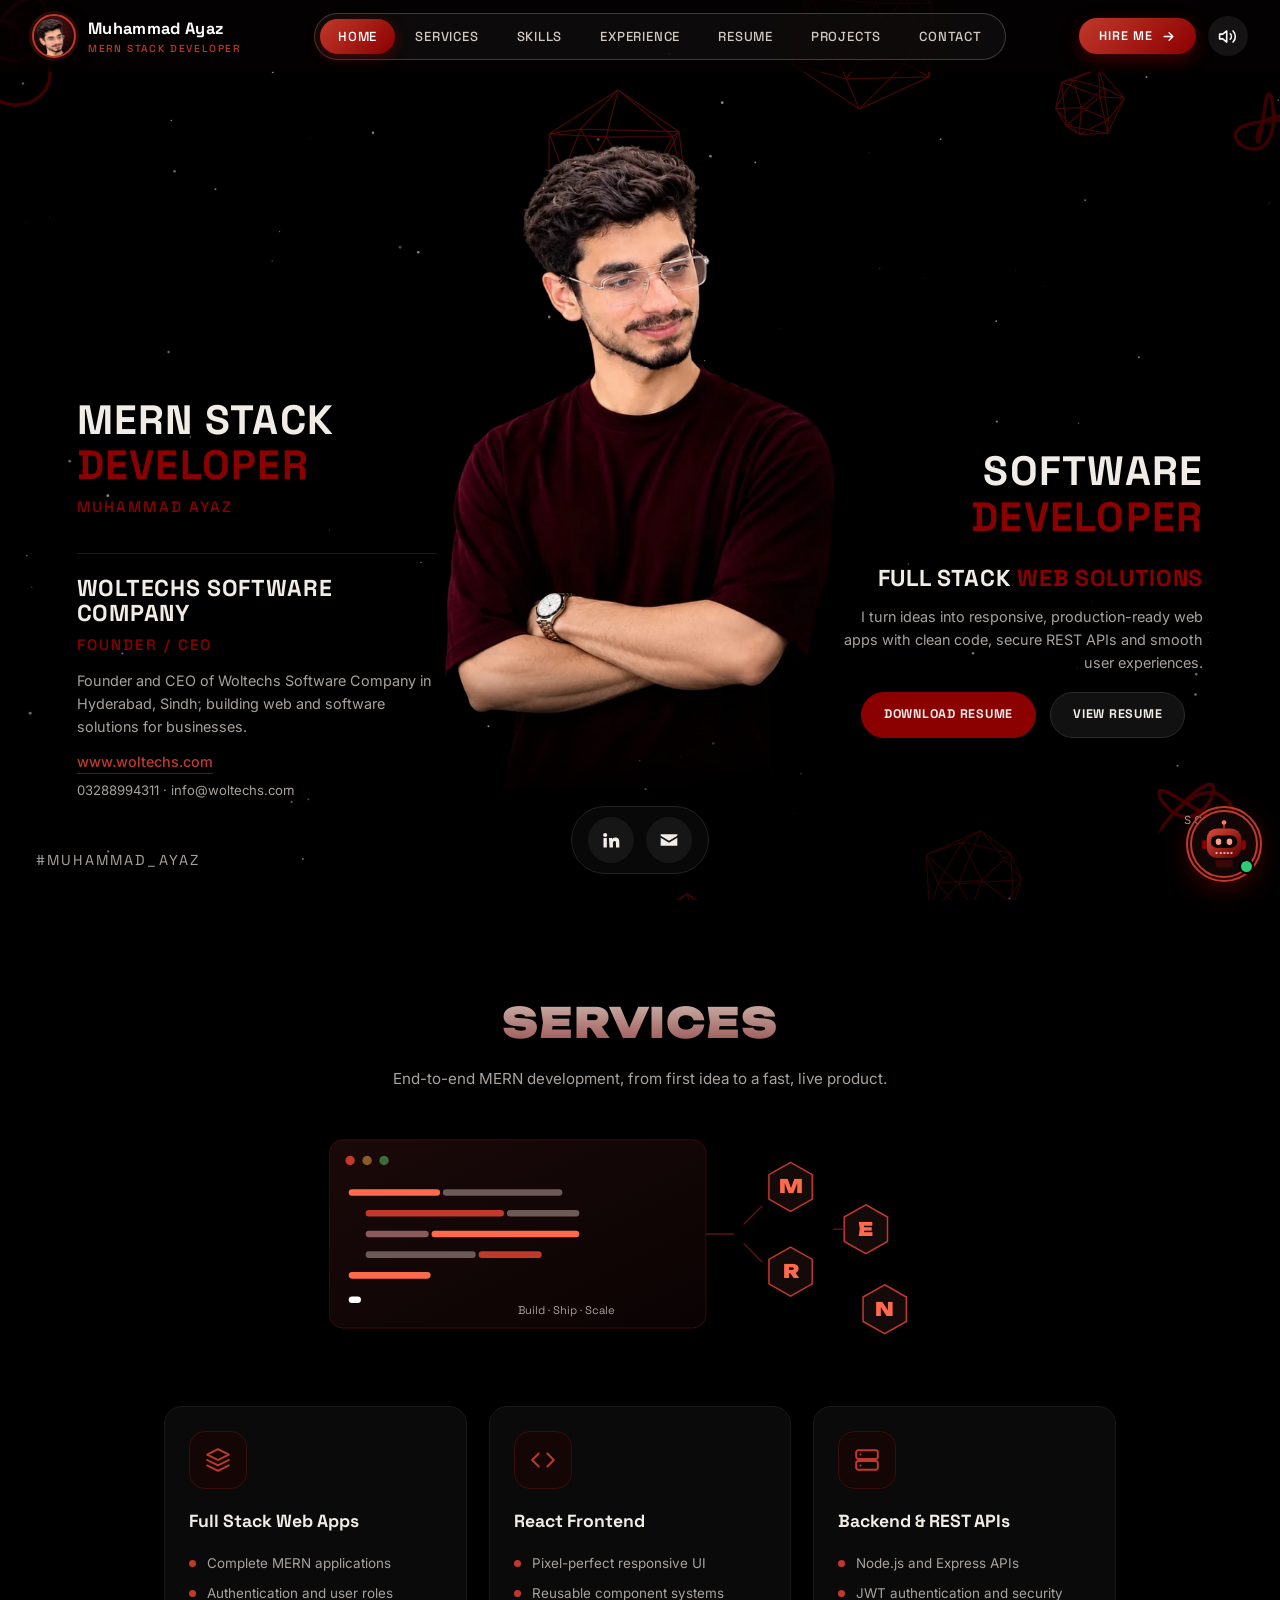
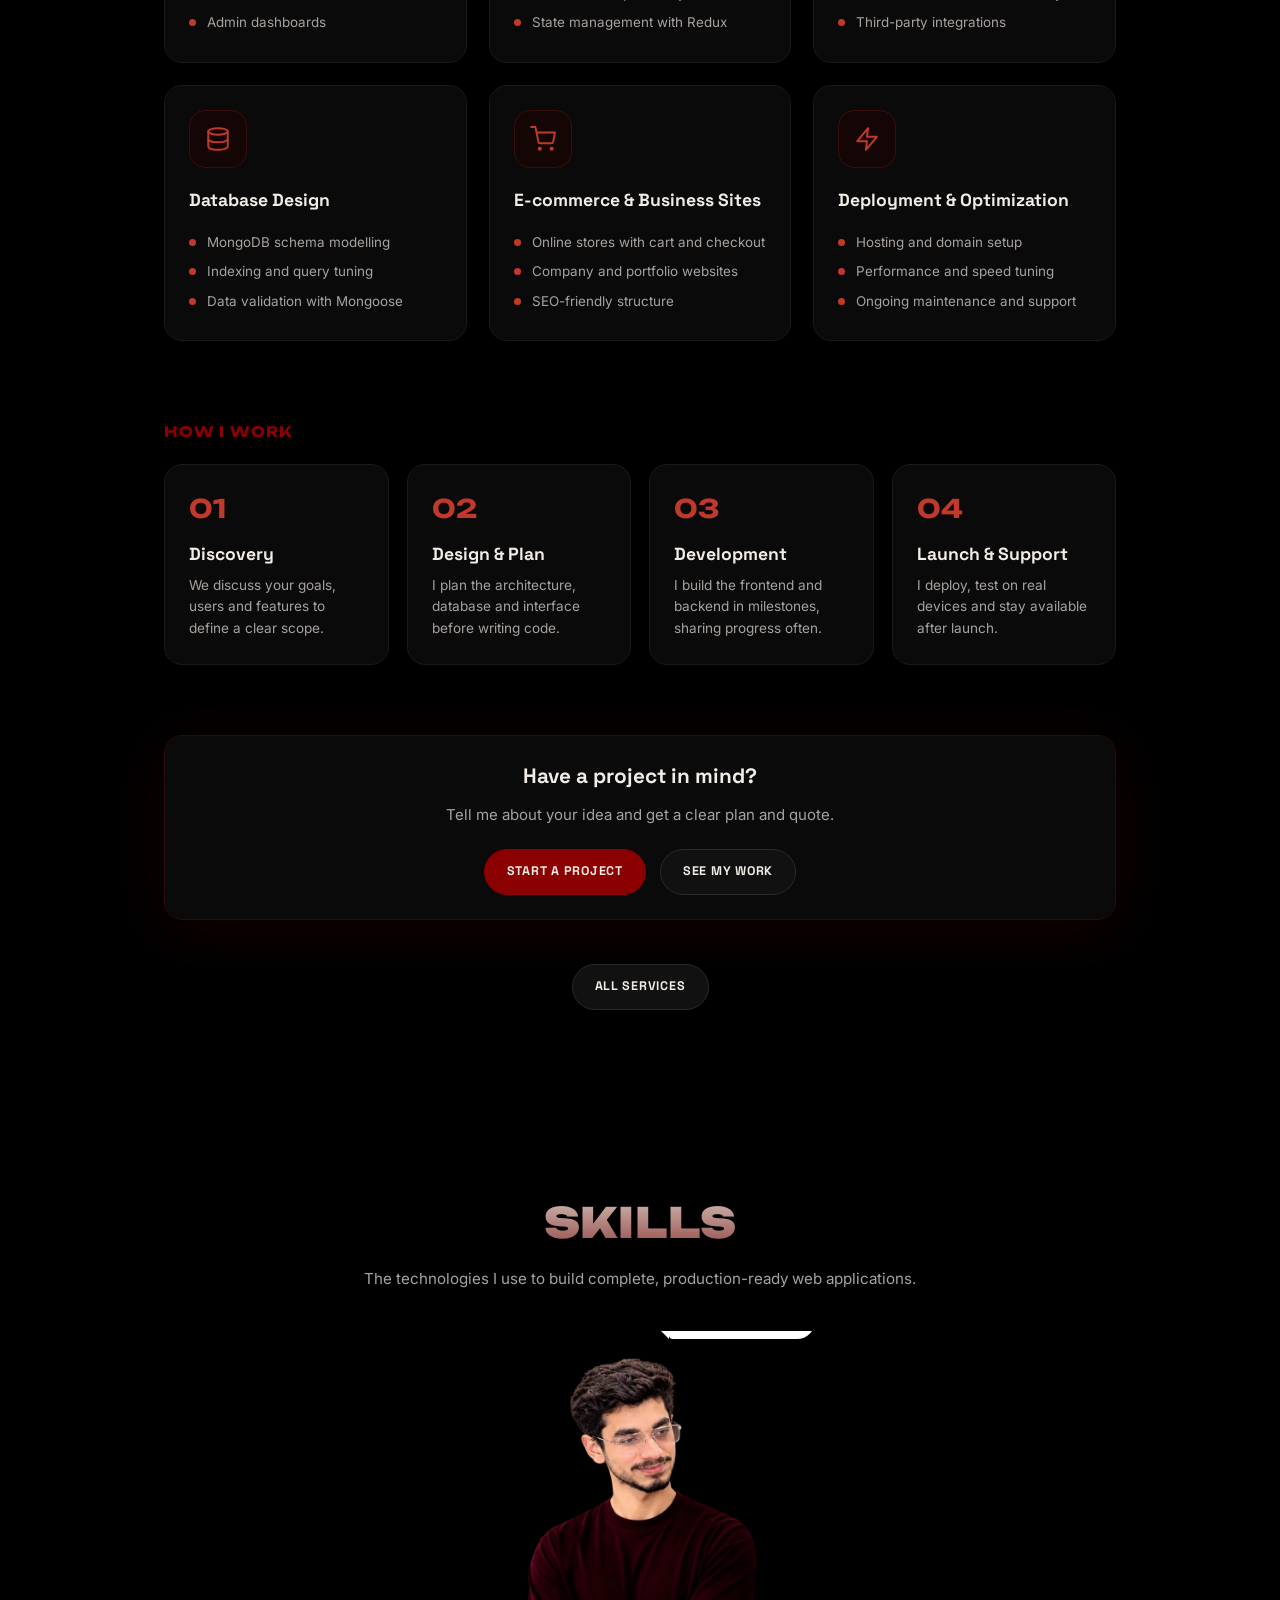
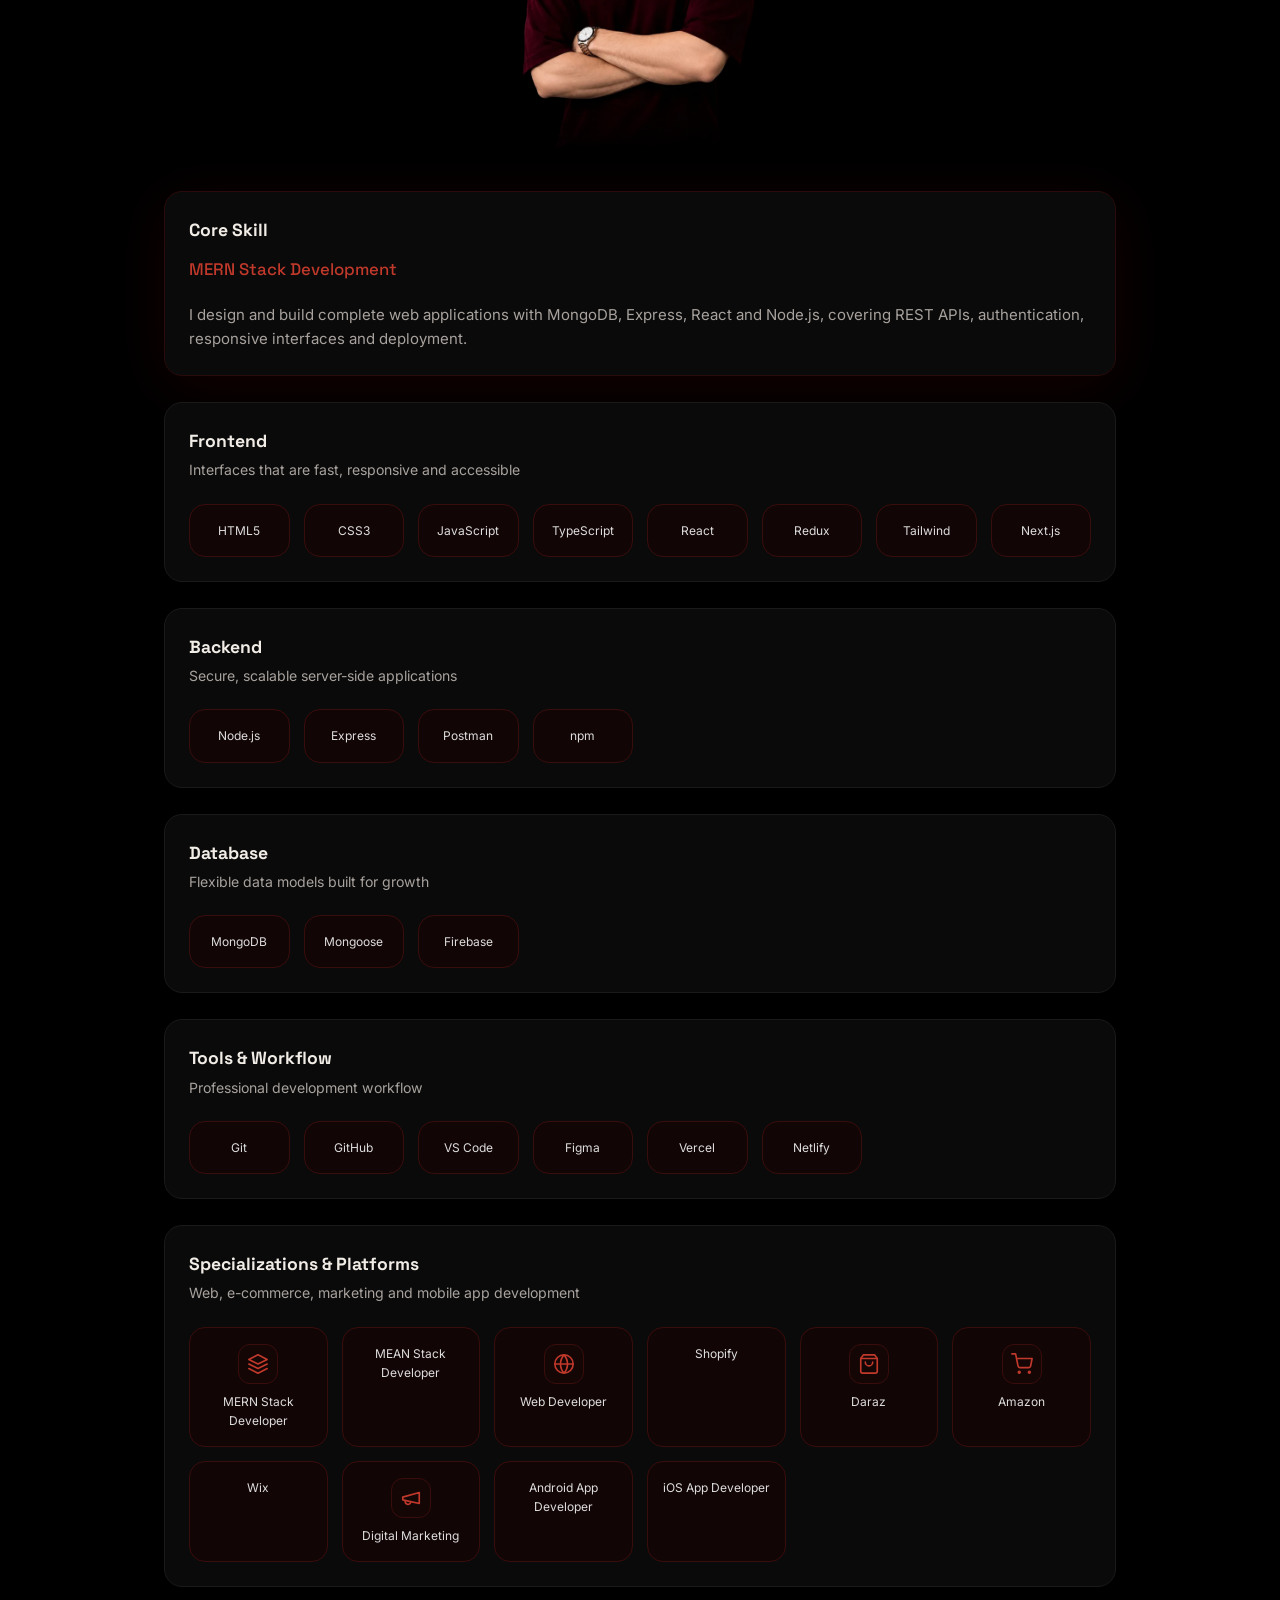
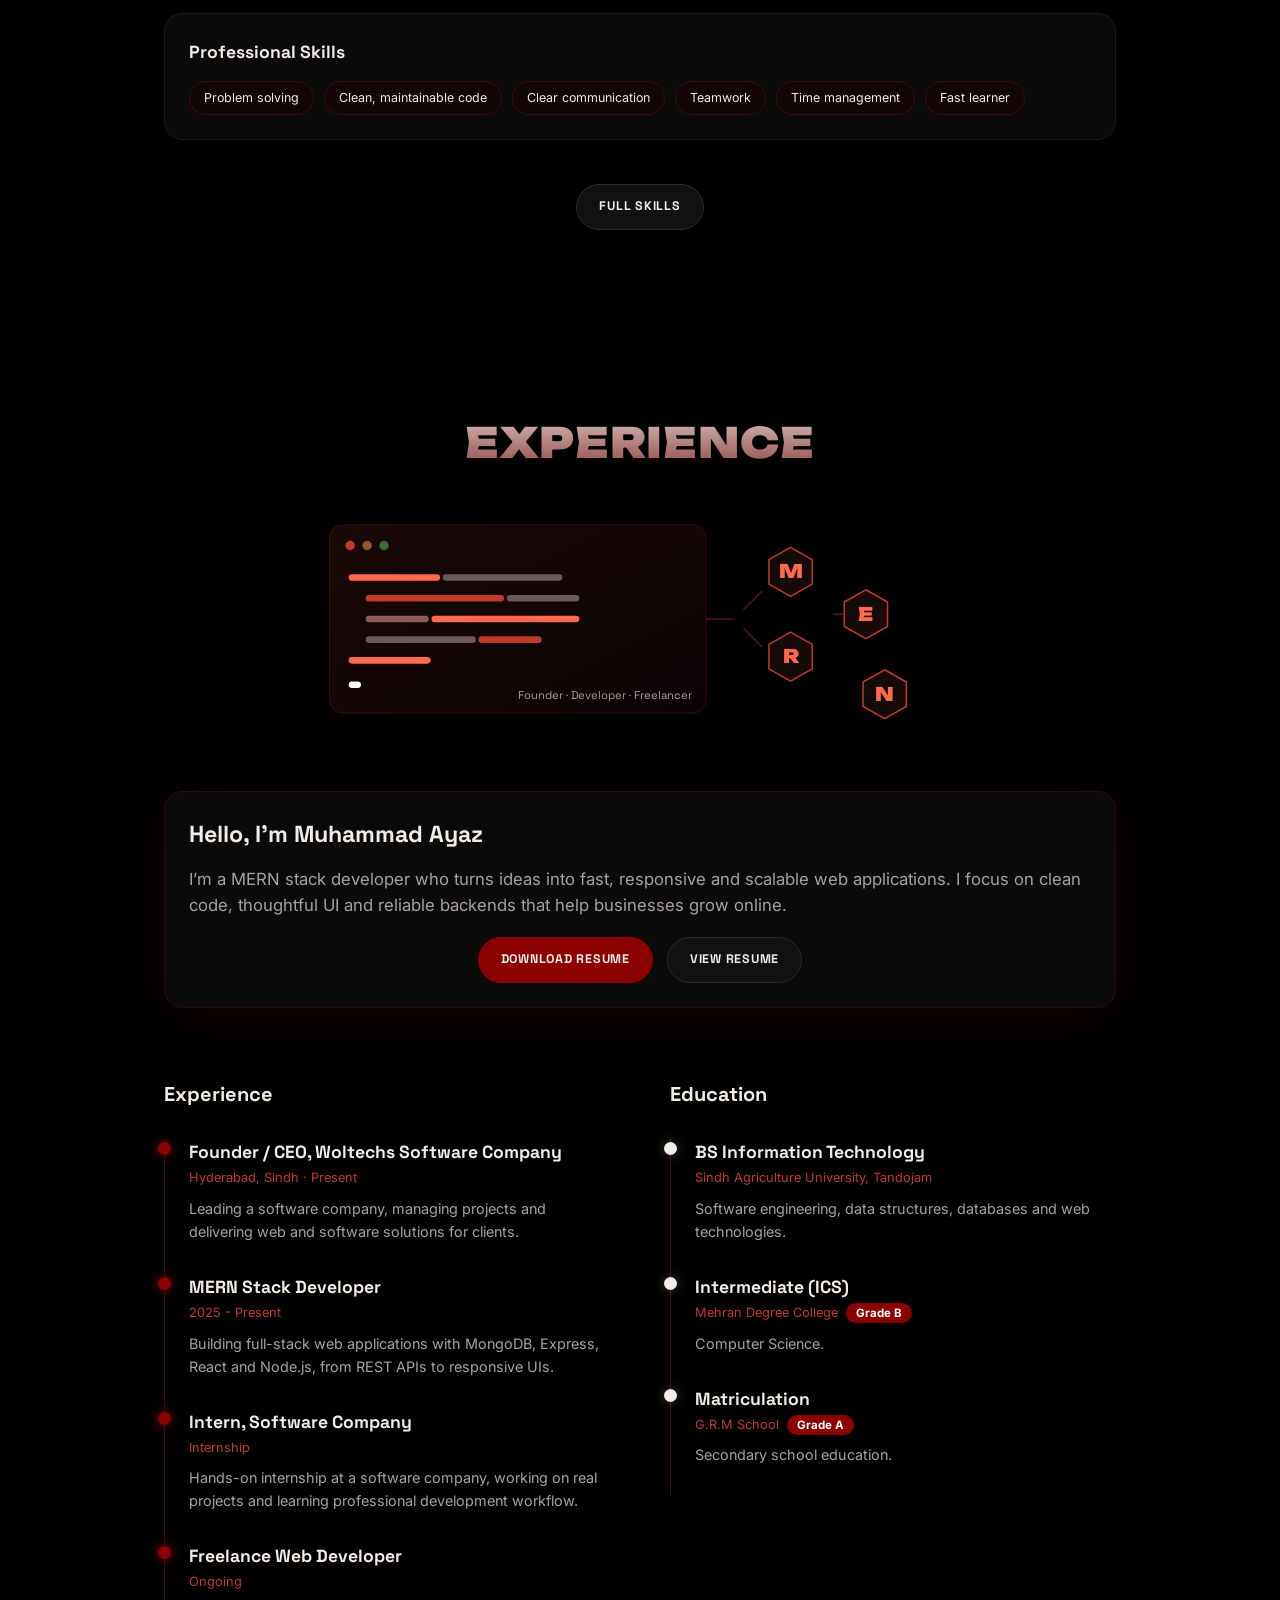
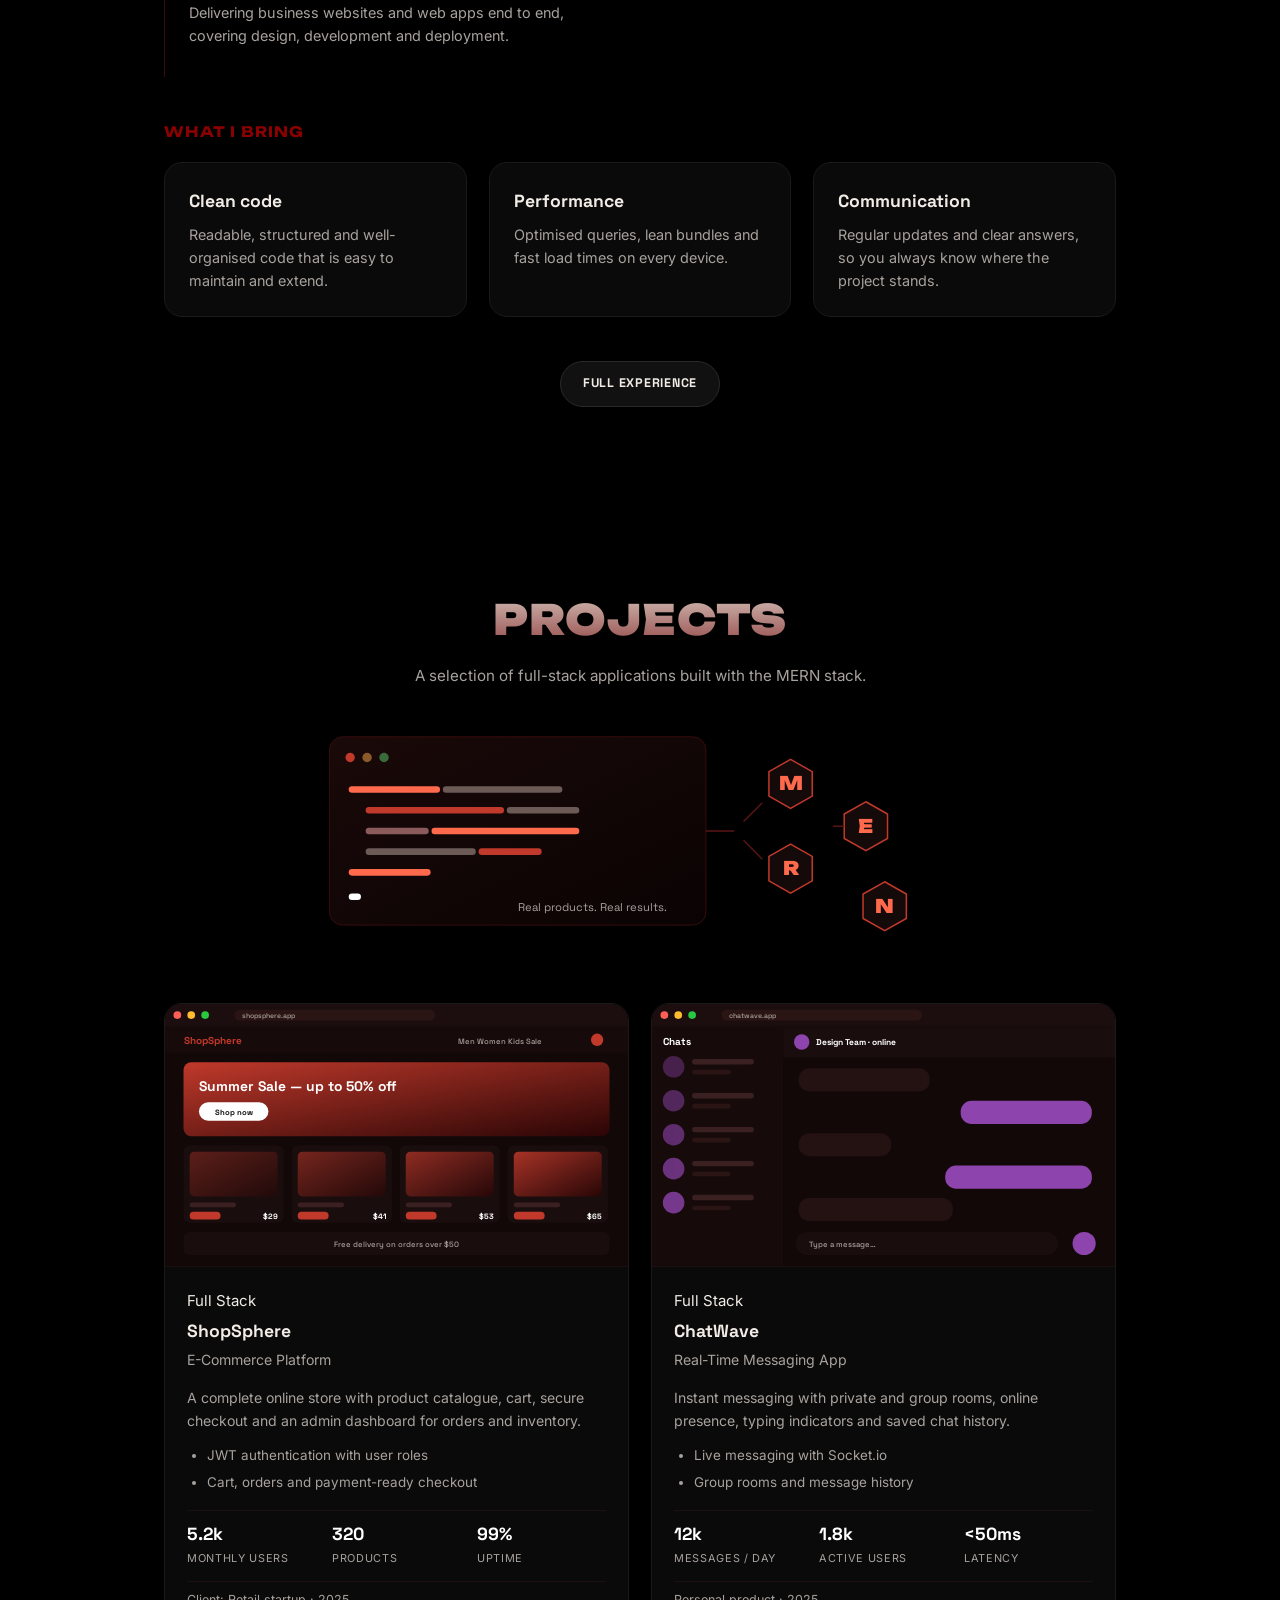
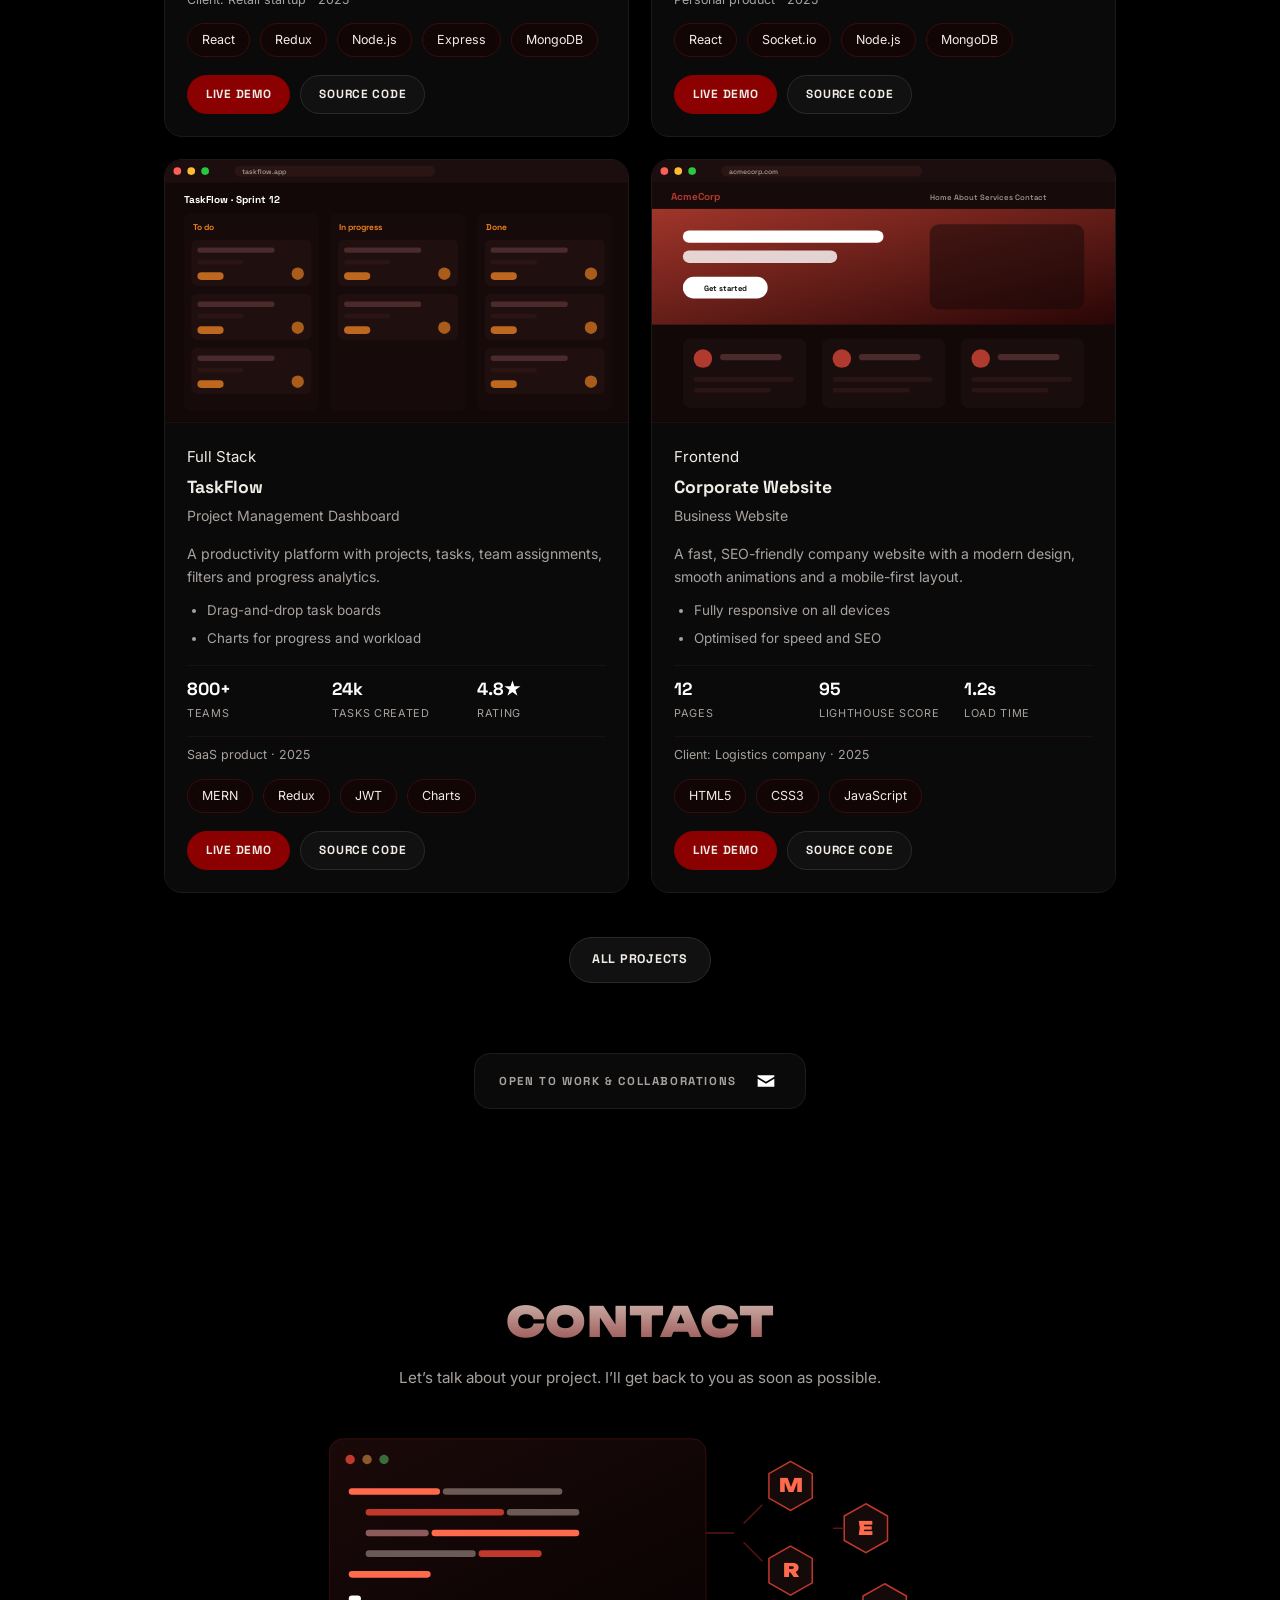
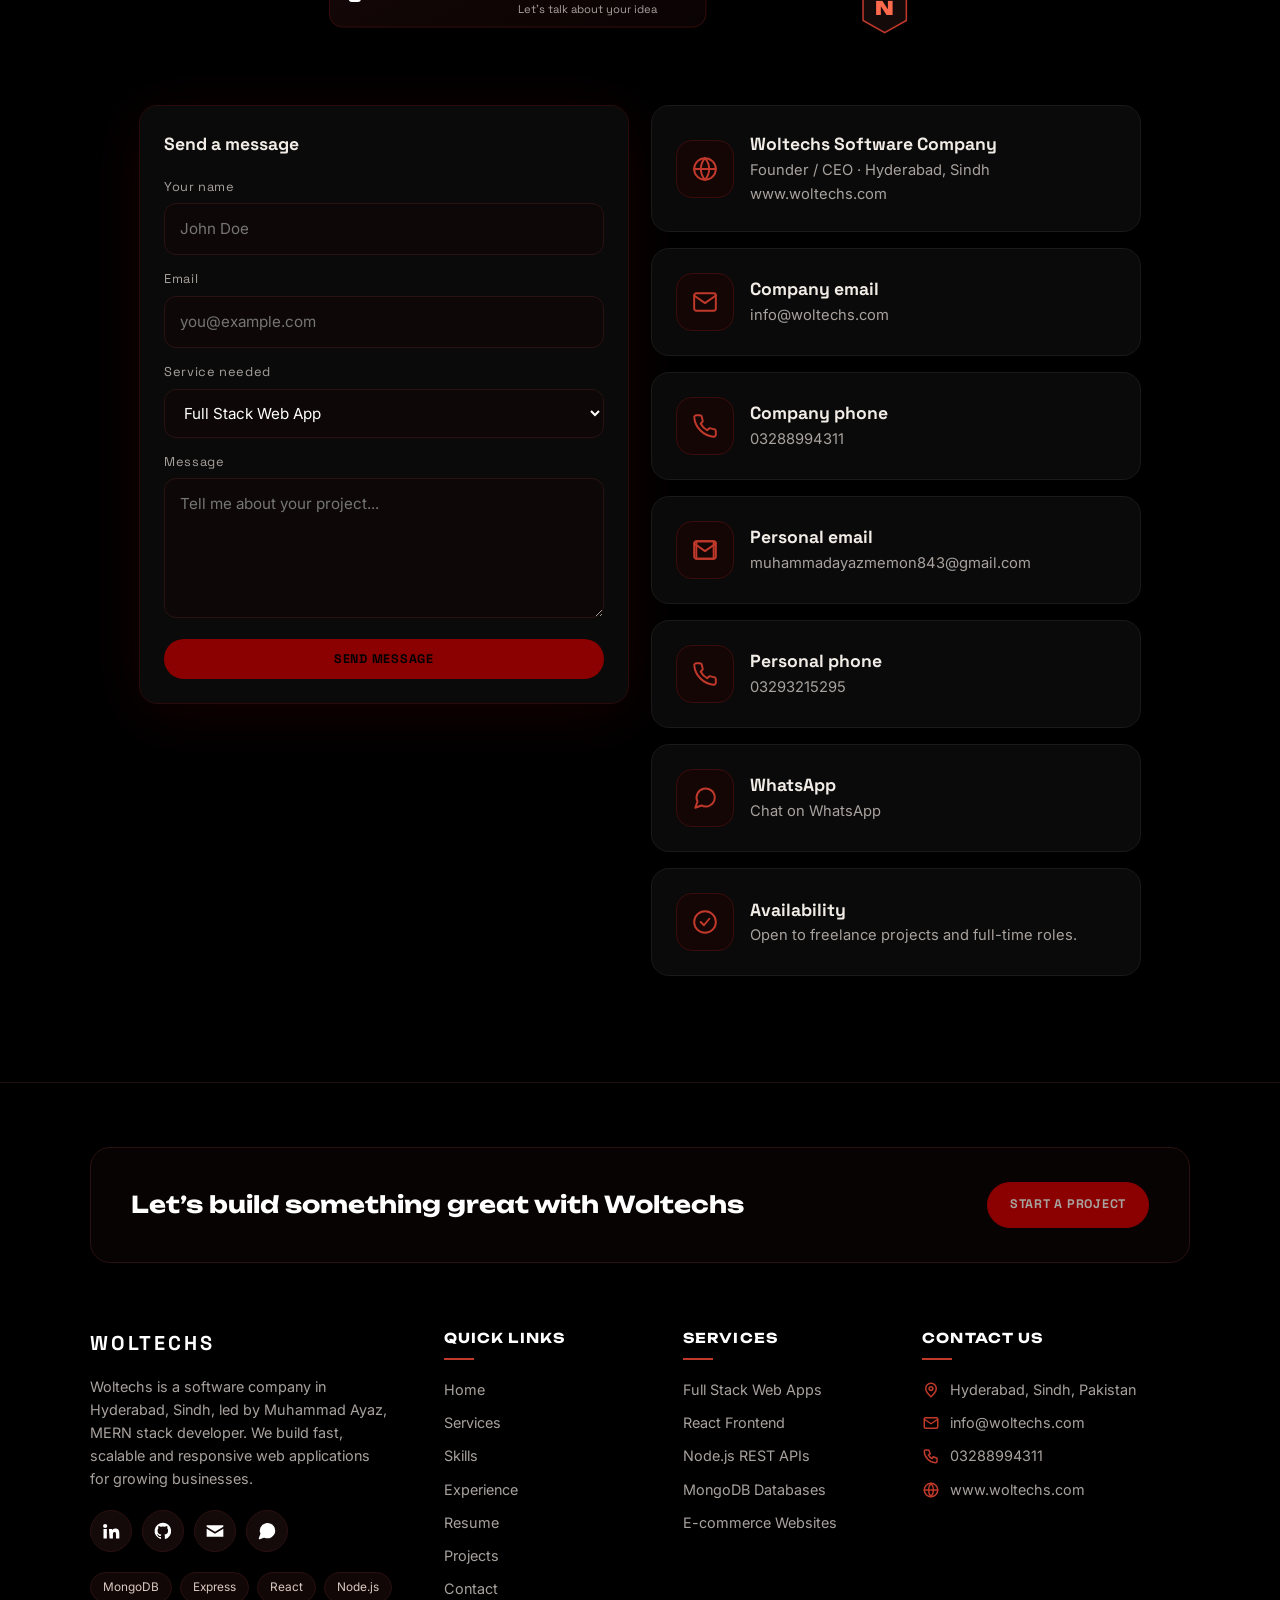
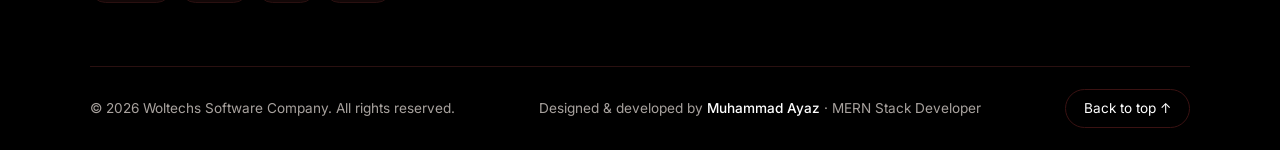
==== commit b9128cdd: "Add files via upload" ====
--- a/index.html
+++ b/index.html
@@ -1,803 +1,52 @@
-<!DOCTYPE html>
-<html lang="en" class="dark">
-<head>
-    <meta charset="UTF-8">
-    <meta name="viewport" content="width=device-width, initial-scale=1.0">
-    <title>Muhammad Ayaz</title>
-    
-    <link rel="icon" href="./images.png/MadihaNoor.png">
-    <!-- Google Fonts -->
-    <link href="https://fonts.googleapis.com/css2?family=Poppins:wght@300;400;600;700&display=swap" rel="stylesheet">
-    
-    <!-- Icons -->
-    <link rel="stylesheet" href="https://cdnjs.cloudflare.com/ajax/libs/font-awesome/6.4.0/css/all.min.css">
-
-    <!-- Tailwind CSS CDN -->
-    <script src="https://cdn.tailwindcss.com"></script>
-    
-    <!-- html2pdf Library for Download Logic -->
-    <script src="https://cdnjs.cloudflare.com/ajax/libs/html2pdf.js/0.10.1/html2pdf.bundle.min.js"></script>
-
-    <!-- Link css file -->
-     <link rel="stylesheet" href="STYLE.CSS">
-    
-    <!-- Tailwind Config for Custom Colors and Fonts -->
-    <script>
-        tailwind.config = {
-            darkMode: 'class', 
-            theme: {
-                extend: {
-                    colors: {
-                        brand: '#00ff00',      // #00ff00
-                        darkbg: '#0c0c0c',     // #0c0c0c
-                        darktext: '#e6f1ff',   // #e6f1ff
-                    },
-                    fontFamily: {
-                        sans: ['Poppins', 'sans-serif'],
-                    },
-                    animation: {
-                        'float': 'float 4s ease-in-out infinite',
-                        'float-delay-1': 'float 4s ease-in-out 1s infinite',
-                        'float-delay-2': 'float 4s ease-in-out 2s infinite',
-                        'fade-up': 'fadeUp 1s forwards 0.5s',
-                        'fade-left': 'fadeLeft 1s forwards 0.8s',
-                        'fade-right': 'fadeRight 1s forwards 0.8s',
-                        'pulse-glow': 'pulseGlow 2s infinite',
-                        'blob': 'blob 7s infinite',
-                    },
-                    keyframes: {
-                        float: {
-                            '0%, 100%': { transform: 'translateY(0px)' },
-                            '50%': { transform: 'translateY(-15px)' },
-                        },
-                        floatFast: {
-                            '0%': { transform: 'translateY(0px)' },
-                            '100%': { transform: 'translateY(-10px)' },
-                        },
-                        fadeUp: {
-                            'to': { opacity: '1', transform: 'translateY(0)' },
-                        },
-                        fadeLeft: {
-                            'to': { opacity: '1', transform: 'translateX(0)' },
-                        },
-                        fadeRight: {
-                            'from': { opacity: '0', transform: 'translateX(-20px)' },
-                            'to': { opacity: '1', transform: 'translateX(0)' },
-                        },
-                        pulseGlow: {
-                            '0%, 100%': { boxShadow: '0 0 10px rgba(0, 255, 0, 0.2)' },
-                            '50%': { boxShadow: '0 0 25px rgba(0, 255, 0, 0.6)' },
-                        },
-                        blob: {
-                            '0%': { transform: 'translate(0px, 0px) scale(1)' },
-                            '33%': { transform: 'translate(30px, -50px) scale(1.1)' },
-                            '66%': { transform: 'translate(-20px, 20px) scale(0.9)' },
-                            '100%': { transform: 'translate(0px, 0px) scale(1)' },
-                        }
-                    }
-                }
-            }
-        }
-    </script>
-</head>
-<body class="bg-[#0c0c0c] text-[#e6f1ff] transition-colors duration-300 overflow-x-hidden dark:bg-[#0c0c0c] dark:text-[#e6f1ff] bg-white text-black">
-
-    <!-- HEADER -->
-    <header class="fixed top-0 w-full px-8 py-5 md:px-[50px] flex justify-between items-center z-50 transition-all duration-300 backdrop-blur-md bg-[#0c0c0c]/80 dark:bg-[#0c0c0c]/80 shadow-[0_2px_10px_rgba(0,0,0,0.3)] dark:shadow-none">
-        <a href="#" class="text-2xl font-bold text-brand tracking-wide">Muhammad Ayaz</a>
-        
-        <nav class="hidden md:block">
-            <ul class="flex gap-8">
-                <li><a href="#home" class="text-base font-medium transition-colors hover:text-brand dark:hover:text-brand border-b-2 border-transparent hover:border-brand">Home</a></li>
-                <li><a href="#about" class="text-base font-medium transition-colors hover:text-brand dark:hover:text-brand border-b-2 border-transparent hover:border-brand">About</a></li>
-                <li><a href="#projects" class="text-base font-medium transition-colors hover:text-brand dark:hover:text-brand border-b-2 border-transparent hover:border-brand">Projects</a></li>
-                <li><a href="#clients" class="text-base font-medium transition-colors hover:text-brand dark:hover:text-brand border-b-2 border-transparent hover:border-brand">Clients</a></li>
-                <li><a href="#services" class="text-base font-medium transition-colors hover:text-brand dark:hover:text-brand border-b-2 border-transparent hover:border-brand">Services</a></li>
-                <li><a href="#contact" class="text-base font-medium transition-colors hover:text-brand dark:hover:text-brand border-b-2 border-transparent hover:border-brand">Contact</a></li>
-            </ul>
-        </nav>
-
-        <button id="theme-toggle" class="text-xl p-2 rounded-full border-2 border-brand hover:bg-brand hover:text-[#0c0c0c] transition-colors duration-300">
-            <i class="fas fa-moon dark-icon"></i>
-            <i class="fas fa-sun light-icon hidden"></i>
-        </button>
-    </header>
-
-    <!-- HERO SECTION -->
-    <section id="home" class="min-h-screen flex flex-col md:flex-row items-center justify-between pt-24 px-[10%] relative">
-        
-        <!-- Left Content -->
-        <div class="hero-left flex-1 z-10 opacity-0 animate-fade-up">
-            <span class="text-brand text-lg block mb-2 font-medium">Hi, I'm</span>
-            <h1 class="text-4xl md:text-[3.5rem] font-bold leading-tight mb-2">Muhammad Ayaz</h1>
-            <h2 class="text-2xl md:text-[2.5rem] font-medium mb-5 inline-block min-h-[1.2em] text-black dark:text-[#e6f1ff]">
-                And I'm a <span class="typing-text text-brand relative"></span>
-            </h2>
-            <p class="intro-text max-w-[500px] mb-8 text-sm md:text-base text-gray-500 dark:text-gray-300">
-                I am a passionate web developer who creates high-quality, responsive websites. 
-                I focus on clean code, good design, and practical solutions that match real business needs.
-            </p>
-
-            <!-- Social Icons -->
-            <div class="social-icons flex gap-4 mb-8">
-                <a href="" class="w-11 h-11 flex items-center justify-center rounded-full border border-brand text-brand hover:bg-brand hover:text-[#0c0c0c] hover:shadow-[0_0_10px_#00ff00] transition-all duration-300"><i class="fab fa-github"></i></a>
-                <a href="" class="w-11 h-11 flex items-center justify-center rounded-full border border-brand text-brand hover:bg-brand hover:text-[#0c0c0c] hover:shadow-[0_0_10px_#00ff00] transition-all duration-300"><i class="fab fa-linkedin"></i></a>
-                <a href="" class="w-11 h-11 flex items-center justify-center rounded-full border border-brand text-brand hover:bg-brand hover:text-[#0c0c0c] hover:shadow-[0_0_10px_#00ff00] transition-all duration-300"><i class="fab fa-instagram"></i></a>
-                <a href="" class="w-11 h-11 flex items-center justify-center rounded-full border border-brand text-brand hover:bg-brand hover:text-[#0c0c0c] hover:shadow-[0_0_10px_#00ff00] transition-all duration-300"><i class="fab fa-tiktok"></i></a>
-                 <a href="mailto:muhammadayazmemon843@gmail.com" class="w-11 h-11 flex items-center justify-center rounded-full border border-brand text-brand hover:bg-brand hover:text-[#0c0c0c] hover:shadow-[0_0_10px_#00ff00] transition-all duration-300"><i class="fab fa-envelope"></i></a>
-            </div>
-
-            <!-- CTA Buttons -->
-            <div class="cta-buttons flex gap-5">
-                <button id="resume-btn" class="px-7 py-3 rounded font-semibold border border-brand text-black dark:text-[#e6f1ff] hover:bg-brand hover:text-[#0c0c0c] hover:-translate-y-1 transition-all duration-300">View Resume</button>
-                <a href="#contact" class="px-7 py-3 rounded font-semibold bg-brand text-[#0c0c0c] hover:bg-transparent hover:text-brand border border-brand transition-all duration-300">Hire Me</a>
-            </div>
-        </div>
-
-        <!-- Right Content (Image) -->
-        <div class="hero-right flex-1 flex justify-center items-center relative z-1 mt-10 md:mt-0 opacity-0 animate-fade-left">
-            <div class="img-wrapper w-[300px] h-[400px] md:w-[450px] md:h-[415px] relative rounded-full bg-[radial-gradient(circle,#00ff00_0%,rgba(11,16,33,0)_70%)] shadow-[0_0_50px_#00ff00] animate-float">
-                <img src="./images.png/MadihaNoor.png" alt="Muhammas Ayaz" class="w-full h-full object-cover rounded-full">
-            </div>
-        </div>
-    </section>
-
-    <!-- ABOUT SECTION -->
-    <section id="about" class="min-h-screen flex flex-col md:flex-row items-center justify-between py-24 px-[10%] bg-[#0a0a0a] dark:bg-[#0a0a0a] bg-gray-100 transition-colors duration-300">
-        
-        <!-- Left Content (Image) -->
-        <div class="about-left flex-1 flex justify-center items-center relative z-1 mb-12 md:mb-0 opacity-0 animate-fade-right">
-            <div class="relative">
-                <div class="absolute top-1/2 left-1/2 transform -translate-x-1/2 -translate-y-1/2 w-[400px] h-[400px] bg-brand/10 rounded-full blur-3xl"></div>
-                <div class="img-wrapper w-[300px] h-[300px] md:w-[380px] md:h-[380px] relative rounded-full bg-[radial-gradient(circle,#00ff00_0%,rgba(11,16,33,0)_70%)] shadow-[0_10px_60px_rgba(0,255,0,0.3)] animate-float z-20">
-                    <img src="./images.png/MadihaNoor.png" alt="Muhammad Ayaz" class="w-full h-full object-cover rounded-full">
-                </div>
-            </div>
-        </div>
-
-        <!-- Right Content (Text) -->
-        <div class="about-right flex-1 z-10 pl-0 md:pl-16 opacity-0 animate-fade-left">
-            <span class="text-brand text-lg block mb-2 font-medium">Get to know me</span>
-            <h1 class="text-4xl md:text-[3.5rem] font-bold leading-tight mb-6 text-black dark:text-[#e6f1ff] transition-colors">About Me</h1>
-            
-            <p class="text-gray-600 dark:text-gray-400 mb-6 text-sm md:text-base leading-relaxed max-w-[550px] transition-colors">
-                I am a passionate <span class="text-brand font-semibold">UI/UX Designer & Mern Stack Developer</span> with a proven track record of creating visually stunning and highly functional web applications. Experienced in design principles and modern web technologies, I aim to bring creative solutions to challenging projects.
-            </p>
-            
-            <p class="text-gray-600 dark:text-gray-400 mb-10 text-sm md:text-base leading-relaxed max-w-[550px] transition-colors">
-                My goal is to help businesses grow and achieve their goals through digital experiences. Whether it's a simple landing page or a complex web app, I approach every project with creativity and dedication.
-            </p>
-
-            <!-- STATS CARDS -->
-            <div class="grid grid-cols-1 sm:grid-cols-3 gap-6">
-                <div class="bg-white dark:bg-[#111] p-6 rounded-xl border border-gray-200 dark:border-[#222] shadow-lg hover:border-brand hover:shadow-brand/20 transition-all duration-300 group">
-                    <i class="fas fa-briefcase text-brand text-2xl mb-3 group-hover:scale-110 transition-transform"></i>
-                    <h3 class="text-3xl font-bold text-black dark:text-white transition-colors">06+</h3>
-                    <p class="text-xs text-gray-500 dark:text-gray-500 uppercase tracking-wider transition-colors">Years Experience</p>
-                </div>
-
-                <div class="bg-white dark:bg-[#111] p-6 rounded-xl border border-gray-200 dark:border-[#222] shadow-lg hover:border-brand hover:shadow-brand/20 transition-all duration-300 group">
-                    <i class="fas fa-check-circle text-brand text-2xl mb-3 group-hover:scale-110 transition-transform"></i>
-                    <h3 class="text-3xl font-bold text-black dark:text-white transition-colors">150+</h3>
-                    <p class="text-xs text-gray-500 dark:text-gray-500 uppercase tracking-wider transition-colors">Projects Done</p>
-                </div>
-
-                <div class="bg-white dark:bg-[#111] p-6 rounded-xl border border-gray-200 dark:border-[#222] shadow-lg hover:border-brand hover:shadow-brand/20 transition-all duration-300 group">
-                    <i class="fas fa-heart text-brand text-2xl mb-3 group-hover:scale-110 transition-transform"></i>
-                    <h3 class="text-3xl font-bold text-black dark:text-white transition-colors">100%</h3>
-                    <p class="text-xs text-gray-500 dark:text-gray-500 uppercase tracking-wider transition-colors">Client Satisfaction</p>
-                </div>
-            </div>
-            
-            <div class="mt-10">
-                <a href="#contact" class="px-8 py-3 rounded font-semibold bg-brand text-[#0c0c0c] hover:bg-transparent hover:text-brand border border-brand transition-all duration-300">Contact Me</a>
-            </div>
-        </div>
-    </section>
-
-    <!-- PROJECTS SECTION -->
-    <section id="projects" class="min-h-screen py-24 px-[10%] bg-[#0c0c0c] dark:bg-[#0c0c0c] bg-gray-50 transition-colors duration-300">
-        <div class="text-center mb-10">
-            <span class="text-brand text-lg block mb-2 font-medium">My Portfolio</span>
-            <h2 class="text-4xl font-bold text-black dark:text-white">Recent Projects</h2>
-            <div class="w-20 h-1 bg-brand mx-auto mt-4 rounded-full"></div>
-        </div>
-
-        <!-- FILTER BUTTONS -->
-        <div class="flex flex-wrap justify-center gap-4 mb-12">
-            <button class="filter-btn px-6 py-2 rounded-full border border-brand bg-brand text-black font-bold text-sm transition-all duration-300 hover:shadow-[0_0_15px_#00ff00]" data-filter="all">All Projects</button>
-            <button class="filter-btn px-6 py-2 rounded-full border border-brand text-brand font-bold text-sm transition-all duration-300 hover:bg-brand hover:text-black hover:shadow-[0_0_15px_#00ff00]" data-filter="mern">Mern Stack</button>
-            <button class="filter-btn px-6 py-2 rounded-full border border-brand text-brand font-bold text-sm transition-all duration-300 hover:bg-brand hover:text-black hover:shadow-[0_0_15px_#00ff00]" data-filter="wordpress">WordPress</button>
-            <button class="filter-btn px-6 py-2 rounded-full border border-brand text-brand font-bold text-sm transition-all duration-300 hover:bg-brand hover:text-black hover:shadow-[0_0_15px_#00ff00]" data-filter="design">Graphic Design</button>
-        </div>
-
-        <!-- Project Grid -->
-        <div class="grid grid-cols-1 md:grid-cols-2 lg:grid-cols-3 gap-8">
-            
-            <!-- Project 1: MERN -->
-            <div class="project-card group bg-white dark:bg-[#111] rounded-xl overflow-hidden border border-gray-200 dark:border-[#222] hover:border-brand transition-all duration-300 hover:-translate-y-2 hover:shadow-[0_10px_30px_rgba(0,255,0,0.1)]" data-category="mern">
-                <div class="h-48 overflow-hidden">
-                    <img src="https://i.pinimg.com/736x/ec/c4/aa/ecc4aab161156ed08dd39416a3373f41.jpg" alt="Fashion Website" class="w-full h-full object-cover transform group-hover:scale-110 transition-transform duration-500">
-                </div>
-                <div class="p-6">
-                    <h3 class="text-xl font-bold mb-2 text-black dark:text-white">E-Commerce App</h3>
-                    <p class="text-sm text-gray-600 dark:text-gray-400 mb-4">Full stack shopping cart with payment integration.</p>
-                    <div class="flex flex-wrap gap-2 mb-4">
-                        <span class="px-2 py-1 bg-gray-100 dark:bg-gray-800 text-xs rounded text-gray-600 dark:text-gray-300">React</span>
-                        <span class="px-2 py-1 bg-gray-100 dark:bg-gray-800 text-xs rounded text-gray-600 dark:text-gray-300">Node</span>
-                    </div>
-                    <a href="https://share.codeflying.app?shard_param=SFM5WllMcHVOTHVkcFZPSkxMVThCNjNYNi9OYzlwQ003UDhEY1RhS1lwRTZPazlXZHhQMnViWVJ3dkNWU1cyK2szMU9mT1pacy9nTUozMUErSWIrTWc9PQ==&app_id=247518&app_invite_code=ECO20N6K&user=madihanoor0002&lang=en-US" class="inline-block w-full text-center px-4 py-2 border border-brand text-brand rounded hover:bg-brand hover:text-[#0c0c0c] transition-colors">View Project</a>
-                </div>
-            </div>
-
-            <!-- Project 2: WordPress -->
-            <div class="project-card group bg-white dark:bg-[#111] rounded-xl overflow-hidden border border-gray-200 dark:border-[#222] hover:border-brand transition-all duration-300 hover:-translate-y-2 hover:shadow-[0_10px_30px_rgba(0,255,0,0.1)]" data-category="wordpress">
-                <div class="h-48 overflow-hidden">
-                    <img src="https://i.pinimg.com/736x/21/96/fe/2196feb7a72618265dedcac78fc75394.jpg" alt="Marketing Website" class="w-full h-full object-cover transform group-hover:scale-110 transition-transform duration-500">
-                </div>
-                <div class="p-6">
-                    <h3 class="text-xl font-bold mb-2 text-black dark:text-white">Marketing Agency Site</h3>
-                    <p class="text-sm text-gray-600 dark:text-gray-400 mb-4">High-performance WordPress site with Elementor.</p>
-                    <div class="flex flex-wrap gap-2 mb-4">
-                        <span class="px-2 py-1 bg-gray-100 dark:bg-gray-800 text-xs rounded text-gray-600 dark:text-gray-300">WordPress</span>
-                        <span class="px-2 py-1 bg-gray-100 dark:bg-gray-800 text-xs rounded text-gray-600 dark:text-gray-300">Elementor</span>
-                    </div>
-                    <a href="#" class="inline-block w-full text-center px-4 py-2 border border-brand text-brand rounded hover:bg-brand hover:text-[#0c0c0c] transition-colors">View Project</a>
-                </div>
-            </div>
-
-            <!-- Project 3: MERN -->
-            <div class="project-card group bg-white dark:bg-[#111] rounded-xl overflow-hidden border border-gray-200 dark:border-[#222] hover:border-brand transition-all duration-300 hover:-translate-y-2 hover:shadow-[0_10px_30px_rgba(0,255,0,0.1)]" data-category="mern">
-                <div class="h-48 overflow-hidden">
-                    <img src="https://i.pinimg.com/736x/04/17/80/04178000170bf1ca61bc8864ea763d16.jpg" alt="Dashboard UI" class="w-full h-full object-cover transform group-hover:scale-110 transition-transform duration-500">
-                </div>
-                <div class="p-6">
-                    <h3 class="text-xl font-bold mb-2 text-black dark:text-white">Analytics Dashboard</h3>
-                    <p class="text-sm text-gray-600 dark:text-gray-400 mb-4">Real-time data visualization dashboard.</p>
-                    <div class="flex flex-wrap gap-2 mb-4">
-                        <span class="px-2 py-1 bg-gray-100 dark:bg-gray-800 text-xs rounded text-gray-600 dark:text-gray-300">React</span>
-                        <span class="px-2 py-1 bg-gray-100 dark:bg-gray-800 text-xs rounded text-gray-600 dark:text-gray-300">MongoDB</span>
-                    </div>
-                    <a href="#" class="inline-block w-full text-center px-4 py-2 border border-brand text-brand rounded hover:bg-brand hover:text-[#0c0c0c] transition-colors">View Project</a>
-                </div>
-            </div>
-
-            <!-- Project 4: MERN -->
-            <div class="project-card group bg-white dark:bg-[#111] rounded-xl overflow-hidden border border-gray-200 dark:border-[#222] hover:border-brand transition-all duration-300 hover:-translate-y-2 hover:shadow-[0_10px_30px_rgba(0,255,0,0.1)]" data-category="mern">
-                <div class="h-48 overflow-hidden">
-                    <img src="https://i.pinimg.com/1200x/22/ee/42/22ee42fe6c2957491d3e4199c2d0f4f5.jpg" alt="Mobile App" class="w-full h-full object-cover transform group-hover:scale-110 transition-transform duration-500">
-                </div>
-                <div class="p-6">
-                    <h3 class="text-xl font-bold mb-2 text-black dark:text-white">Social Media App</h3>
-                    <p class="text-sm text-gray-600 dark:text-gray-400 mb-4">Full stack social platform with chat feature.</p>
-                    <div class="flex flex-wrap gap-2 mb-4">
-                        <span class="px-2 py-1 bg-gray-100 dark:bg-gray-800 text-xs rounded text-gray-600 dark:text-gray-300">MERN</span>
-                        <span class="px-2 py-1 bg-gray-100 dark:bg-gray-800 text-xs rounded text-gray-600 dark:text-gray-300">Socket.io</span>
-                    </div>
-                    <a href="#" class="inline-block w-full text-center px-4 py-2 border border-brand text-brand rounded hover:bg-brand hover:text-[#0c0c0c] transition-colors">View Project</a>
-                </div>
-            </div>
-
-            <!-- Project 5: WordPress -->
-            <div class="project-card group bg-white dark:bg-[#111] rounded-xl overflow-hidden border border-gray-200 dark:border-[#222] hover:border-brand transition-all duration-300 hover:-translate-y-2 hover:shadow-[0_10px_30px_rgba(0,255,0,0.1)]" data-category="wordpress">
-                <div class="h-48 overflow-hidden">
-                    <img src="https://i.pinimg.com/736x/c4/8d/a9/c48da927379a267056455109c0056d60.jpg" alt="E-Commerce" class="w-full h-full object-cover transform group-hover:scale-110 transition-transform duration-500">
-                </div>
-                <div class="p-6">
-                    <h3 class="text-xl font-bold mb-2 text-black dark:text-white">Fashion Store</h3>
-                    <p class="text-sm text-gray-600 dark:text-gray-400 mb-4">Custom WooCommerce theme design.</p>
-                    <div class="flex flex-wrap gap-2 mb-4">
-                        <span class="px-2 py-1 bg-gray-100 dark:bg-gray-800 text-xs rounded text-gray-600 dark:text-gray-300">WooCommerce</span>
-                        <span class="px-2 py-1 bg-gray-100 dark:bg-gray-800 text-xs rounded text-gray-600 dark:text-gray-300">PHP</span>
-                    </div>
-                    <a href="#" class="inline-block w-full text-center px-4 py-2 border border-brand text-brand rounded hover:bg-brand hover:text-[#0c0c0c] transition-colors">View Project</a>
-                </div>
-            </div>
-
-            <!-- Project 6: Graphic Design -->
-            <div class="project-card group bg-white dark:bg-[#111] rounded-xl overflow-hidden border border-gray-200 dark:border-[#222] hover:border-brand transition-all duration-300 hover:-translate-y-2 hover:shadow-[0_10px_30px_rgba(0,255,0,0.1)]" data-category="design">
-                <div class="h-48 overflow-hidden">
-                    <img src="https://i.pinimg.com/736x/ec/2b/92/ec2b92e3d9fee3b0b098c93551b35b26.jpg" alt="Branding" class="w-full h-full object-cover transform group-hover:scale-110 transition-transform duration-500">
-                </div>
-                <div class="p-6">
-                    <h3 class="text-xl font-bold mb-2 text-black dark:text-white">Brand Identity</h3>
-                    <p class="text-sm text-gray-600 dark:text-gray-400 mb-4">Complete branding package and logo design.</p>
-                    <div class="flex flex-wrap gap-2 mb-4">
-                        <span class="px-2 py-1 bg-gray-100 dark:bg-gray-800 text-xs rounded text-gray-600 dark:text-gray-300">Photoshop</span>
-                        <span class="px-2 py-1 bg-gray-100 dark:bg-gray-800 text-xs rounded text-gray-600 dark:text-gray-300">Illustrator</span>
-                    </div>
-                    <a href="#" class="inline-block w-full text-center px-4 py-2 border border-brand text-brand rounded hover:bg-brand hover:text-[#0c0c0c] transition-colors">View Project</a>
-                </div>
-            </div>
-
-        </div>
-    </section>
-
-    <!-- CLIENTS SECTION (Upper Top Name + Reviews Under) -->
-    <section id="clients" class="py-24 px-[10%] bg-[#0c0c0c] dark:bg-[#0c0c0c] bg-gray-50 relative overflow-hidden">
-        
-        <!-- 1. UPPER TOP NAME -->
-        <div class="text-center mb-8 reveal">
-            <span class="text-brand text-sm uppercase tracking-[0.2em] mb-2 block">Global Partners</span>
-            <h1 class="text-4xl md:text-5xl font-bold text-black dark:text-white">Trusted By</h1>
-        </div>
-
-        <!-- 2. LOGOS -->
-        <div class="max-w-7xl mx-auto grid grid-cols-2 md:grid-cols-3 lg:grid-cols-6 gap-6 mb-16 reveal">
-            <div class="h-20 bg-white dark:bg-[#1a1a1a] rounded-lg flex items-center justify-center opacity-70 hover:opacity-100 hover:scale-110 transition-all duration-300 border border-gray-800 dark:border-gray-800 border-gray-200">
-              <img
-  src="./images.png/Untitled_design__7_-removebg-preview.png"
-  alt="xpertsolutioncompany"
-  class="max-h-full max-w-full object-contain"
-/>
-
-            </div>
-            <div class="h-20 bg-white dark:bg-[#1a1a1a] rounded-lg flex items-center justify-center opacity-70 hover:opacity-100 hover:scale-110 transition-all duration-300 border border-gray-800 dark:border-gray-800 border-gray-200">
-               <img
-  src="./images.png/Untitled_design__8_-removebg-preview.png"
-  alt="xpertsolutioncompany"
-  class="max-h-full max-w-full object-contain"
-/>
-            </div>
-            </div>
-        </div>
-
-        <!-- 3. COLLABORATING (Girl Image + Text) -->
-        <div class="max-w-7xl mx-auto flex flex-col lg:flex-row items-center justify-between gap-12 relative z-10 reveal">
-            <!-- Left: Image -->
-            <div class="flex-1 flex justify-center items-center relative lg:order-1 order-2">
-                <div class="relative">
-                    <div class="absolute top-1/2 left-1/2 transform -translate-x-1/2 -translate-y-1/2 w-[350px] h-[350px] bg-brand/10 rounded-full blur-3xl"></div>
-                    <div class="img-wrapper w-[280px] h-[280px] md:w-[320px] md:h-[320px] relative rounded-full bg-[radial-gradient(circle,#00ff00_0%,rgba(11,16,33,0)_70%)] shadow-[0_0_60px_rgba(0,255,0,0.2)] animate-float-delay-2 z-20">
-                        <img src="./images.png/320a408c-f7bf-486b-a191-75d1141aac36.png" alt="Muhammad Ayaz" class="w-full h-full object-cover rounded-full border-4 border-[#0c0c0c] dark:border-[#0c0c0c] border-white relative z-10">
-                    </div>
-                </div>
-            </div>
-
-            <!-- Right: Content -->
-            <div class="flex-1 text-left lg:order-2 order-1">
-                <h3 class="text-brand text-lg block mb-2 font-medium">FOUNDER / CEO</h3>
-                <h1 class="text-4xl md:text-5xl font-bold text-black dark:text-white mb-6 leading-tight">
-                    FOUNDER  <br> <span class="text-brand">Innovative</span> Brands.
-                </h1>
-                <p class="text-gray-400 dark:text-gray-400 text-gray-600 mb-8 text-lg">
-                    I am proud to have worked with some of the most creative companies and startups around the globe. Together, we build digital products that make a difference.
-                </p>
-            </div>
-        </div>
-
-        <!-- 4. REVIEWS (Reviews Under) -->
-        <div class="max-w-4xl mx-auto mt-16 pb-4 reveal">
-            <div class="text-center mb-6">
-                <h2 class="text-3xl font-bold text-black dark:text-white">What Clients Say</h2>
-                <div class="w-20 h-1 bg-brand mx-auto mt-4 rounded-full"></div>
-            </div>
-
-            <!-- Slider Container -->
-            <div class="relative bg-[#111] dark:bg-[#111] bg-white p-6 md:p-10 rounded-2xl shadow-2xl border border-gray-800 dark:border-gray-800 border-gray-200 h-[400px]">
-                
-                <!-- Track -->
-                <div id="testimonial-track" class="flex w-full h-full transition-transform duration-700 ease-in-out">
-                    
-                    <!-- Slide 1 -->
-                    <div class="w-full flex-shrink-0 flex flex-col items-center justify-center text-center p-4">
-                        <i class="fas fa-quote-right text-3xl text-brand mb-4 opacity-50"></i>
-                        <p class="text-base md:text-lg text-gray-300 dark:text-gray-300 text-gray-600 italic mb-6 max-w-2xl">
-                            "Muhammad Ayaz is an absolute professional! She transformed our outdated website into a modern, high-converting masterpiece."
-                        </p>
-                        <div class="flex items-center gap-4">
-                            <img src="https://randomuser.me/api/portraits/men/1.jpg" alt="Sam Leinard" class="w-10 h-10 rounded-full border-2 border-brand">
-                            <div class="text-left">
-                                <h4 class="font-bold text-brand text-xs uppercase tracking-wider">Muhammad Ayaz</h4>
-                                <span class="text-xs text-gray-500 dark:text-gray-500 text-gray-400">CEO, XPERT SOLUTION COMPANY</span>
-                            </div>
-                        </div>
-                    </div>
-
-                    <!-- Slide 2 -->
-                    <div class="w-full flex-shrink-0 flex flex-col items-center justify-center text-center p-4">
-                        <i class="fas fa-quote-right text-3xl text-brand mb-4 opacity-50"></i>
-                        <p class="text-base md:text-lg text-gray-300 dark:text-gray-300 text-gray-600 italic mb-6 max-w-2xl">
-                            "Working with Madiha was a breeze. She understood our requirements immediately."
-                        </p>
-                        <div class="flex items-center gap-4">
-                            <img src="https://randomuser.me/api/portraits/men/2.jpg" alt="Jim Brown" class="w-10 h-10 rounded-full border-2 border-brand">
-                            <div class="text-left">
-                                <h4 class="font-bold text-brand text-xs uppercase tracking-wider">Muhammad Ayaz</h4>
-                                <span class="text-xs text-gray-500 dark:text-gray-500 text-gray-400">Marketing Director</span>
-                            </div>
-                        </div>
-                    </div>
-
-                    <!-- Slide 3 -->
-                    <div class="w-full flex-shrink-0 flex flex-col items-center justify-center text-center p-4">
-                        <i class="fas fa-quote-right text-3xl text-brand mb-4 opacity-50"></i>
-                        <p class="text-base md:text-lg text-gray-300 dark:text-gray-300 text-gray-600 italic mb-6 max-w-2xl">
-                            "The graphic design work she did for our brand was incredible."
-                        </p>
-                        <div class="flex items-center gap-4">
-                            <img src="https://randomuser.me/api/portraits/women/3.jpg" alt="Sarah Smith" class="w-10 h-10 rounded-full border-2 border-brand">
-                            <div class="text-left">
-                                <h4 class="font-bold text-brand text-xs uppercase tracking-wider">Sarah Smith</h4>
-                                <span class="text-xs text-gray-500 dark:text-gray-500 text-gray-400">Founder, CreativeHub</span>
-                            </div>
-                        </div>
-                    </div>
-
-                    <!-- Slide 4 -->
-                    <div class="w-full flex-shrink-0 flex flex-col items-center justify-center text-center p-4">
-                        <i class="fas fa-quote-right text-3xl text-brand mb-4 opacity-50"></i>
-                        <p class="text-base md:text-lg text-gray-300 dark:text-gray-300 text-gray-600 italic mb-6 max-w-2xl">
-                            "Highly recommended! Fast delivery and excellent quality of code."
-                        </p>
-                        <div class="flex items-center gap-4">
-                            <img src="https://randomuser.me/api/portraits/women/4.jpg" alt="Emily Davis" class="w-10 h-10 rounded-full border-2 border-brand">
-                            <div class="text-left">
-                                <h4 class="font-bold text-brand text-xs uppercase tracking-wider">Emily Davis</h4>
-                                <span class="text-xs text-gray-500 dark:text-gray-500 text-gray-400">Product Owner</span>
-                            </div>
-                        </div>
-                    </div>
-
-                    <!-- Slide 5 -->
-                    <div class="w-full flex-shrink-0 flex flex-col items-center justify-center text-center p-4">
-                        <i class="fas fa-quote-right text-3xl text-brand mb-4 opacity-50"></i>
-                        <p class="text-base md:text-lg text-gray-300 dark:text-gray-300 text-gray-600 italic mb-6 max-w-2xl">
-                            "The WordPress solution exceeded our expectations. Great work ethic."
-                        </p>
-                        <div class="flex items-center gap-4">
-                            <img src="https://randomuser.me/api/portraits/men/5.jpg" alt="Michael Ross" class="w-10 h-10 rounded-full border-2 border-brand">
-                            <div class="text-left">
-                                <h4 class="font-bold text-brand text-xs uppercase tracking-wider">Michael Ross</h4>
-                                <span class="text-xs text-gray-500 dark:text-gray-500 text-gray-400">Manager, CorpX</span>
-                            </div>
-                        </div>
-                    </div>
-
-                    <!-- Slide 6 -->
-                    <div class="w-full flex-shrink-0 flex flex-col items-center justify-center text-center p-4">
-                        <i class="fas fa-quote-right text-3xl text-brand mb-4 opacity-50"></i>
-                        <p class="text-base md:text-lg text-gray-300 dark:text-gray-300 text-gray-600 italic mb-6 max-w-2xl">
-                            "Muhammad Ayaz's UI/UX skills are top-notch. She created an intuitive design for our app."
-                        </p>
-                        <div class="flex items-center gap-4">
-                            <img src="./images.png/320a408c-f7bf-486b-a191-75d1141aac36.png" alt="Jessica Lee" class="w-10 h-10 rounded-full border-2 border-brand">
-                            <div class="text-left">
-                                <h4 class="font-bold text-brand text-xs uppercase tracking-wider">Jessica Lee</h4>
-                                <span class="text-xs text-gray-500 dark:text-gray-500 text-gray-400">Director, ArtStudio</span>
-                            </div>
-                        </div>
-                    </div>
-
-                </div>
-
-                <!-- Dots -->
-                <div class="absolute bottom-6 left-0 w-full flex justify-center gap-3" id="dots-container">
-                    <span class="dot w-3 h-3 rounded-full bg-brand cursor-pointer shadow-[0_0_10px_#00ff00] transition-colors"></span>
-                    <span class="dot w-3 h-3 rounded-full bg-gray-600 cursor-pointer hover:bg-brand transition-colors"></span>
-                    <span class="dot w-3 h-3 rounded-full bg-gray-600 cursor-pointer hover:bg-brand transition-colors"></span>
-                    <span class="dot w-3 h-3 rounded-full bg-gray-600 cursor-pointer hover:bg-brand transition-colors"></span>
-                    <span class="dot w-3 h-3 rounded-full bg-gray-600 cursor-pointer hover:bg-brand transition-colors"></span>
-                    <span class="dot w-3 h-3 rounded-full bg-gray-600 cursor-pointer hover:bg-brand transition-colors"></span>
-                </div>
-            </div>
-        </div>
-    </section>
-
-    <!-- SERVICES SECTION (Animated Grid) -->
-    <section id="services" class="py-24 px-[10%] bg-[#0c0c0c] dark:bg-[#0c0c0c] bg-gray-50 transition-colors duration-300">
-        <div class="text-center mb-12">
-            <span class="text-brand text-lg block mb-2 font-medium">My Expertise</span>
-            <h2 class="text-4xl font-bold text-black dark:text-white">My Specialties</h2>
-            <div class="w-20 h-1 bg-brand mx-auto mt-4 rounded-full"></div>
-        </div>
-
-        <div class="max-w-7xl mx-auto grid grid-cols-1 md:grid-cols-2 lg:grid-cols-3 gap-8">
-            
-            <!-- Service 1 -->
-            <div class="reveal bg-[#0a0a0a] dark:bg-[#0a0a0a] bg-white p-8 rounded-xl border border-gray-800 dark:border-gray-800 border-gray-200 hover:border-brand hover:shadow-[0_10px_30px_rgba(0,255,0,0.1)] hover:-translate-y-2 transition-all duration-300 group">
-                <i class="fas fa-pencil-ruler text-4xl text-brand mb-6 group-hover:scale-110 transition-transform"></i>
-                <h3 class="text-xl font-bold text-white dark:text-white text-black mb-3">UI/UX Design</h3>
-                <p class="text-sm text-gray-400 dark:text-gray-400 text-gray-600 leading-relaxed">
-                    Creating intuitive and visually appealing user interfaces with a focus on user experience and interaction design.
-                </p>
-            </div>
-
-            <!-- Service 2 -->
-            <div class="reveal bg-[#0a0a0a] dark:bg-[#0a0a0a] bg-white p-8 rounded-xl border border-gray-800 dark:border-gray-800 border-gray-200 hover:border-brand hover:shadow-[0_10px_30px_rgba(0,255,0,0.1)] hover:-translate-y-2 transition-all duration-300 group" style="transition-delay: 100ms;">
-                <i class="fas fa-mobile-alt text-4xl text-brand mb-6 group-hover:scale-110 transition-transform"></i>
-                <h3 class="text-xl font-bold text-white dark:text-white text-black mb-3">Mobile App Design</h3>
-                <p class="text-sm text-gray-400 dark:text-gray-400 text-gray-600 leading-relaxed">
-                    Designing seamless mobile experiences for iOS and Android platforms using modern design principles.
-                </p>
-            </div>
-
-            <!-- Service 3 -->
-            <div class="reveal bg-[#0a0a0a] dark:bg-[#0a0a0a] bg-white p-8 rounded-xl border border-gray-800 dark:border-gray-800 border-gray-200 hover:border-brand hover:shadow-[0_10px_30px_rgba(0,255,0,0.1)] hover:-translate-y-2 transition-all duration-300 group" style="transition-delay: 200ms;">
-                <i class="fas fa-laptop-code text-4xl text-brand mb-6 group-hover:scale-110 transition-transform"></i>
-                <h3 class="text-xl font-bold text-white dark:text-white text-black mb-3">Website Design</h3>
-                <p class="text-sm text-gray-400 dark:text-gray-400 text-gray-600 leading-relaxed">
-                    Building responsive, fast, and aesthetic websites that represent your brand identity perfectly.
-                </p>
-            </div>
-
-            <!-- Service 4 -->
-            <div class="reveal bg-[#0a0a0a] dark:bg-[#0a0a0a] bg-white p-8 rounded-xl border border-gray-800 dark:border-gray-800 border-gray-200 hover:border-brand hover:shadow-[0_10px_30px_rgba(0,255,0,0.1)] hover:-translate-y-2 transition-all duration-300 group" style="transition-delay: 300ms;">
-                <i class="fas fa-code text-4xl text-brand mb-6 group-hover:scale-110 transition-transform"></i>
-                <h3 class="text-xl font-bold text-white dark:text-white text-black mb-3">Web Development</h3>
-                <p class="text-sm text-gray-400 dark:text-gray-400 text-gray-600 leading-relaxed">
-                    Developing robust web applications using MERN stack, ensuring high performance and scalability.
-                </p>
-            </div>
-
-            <!-- Service 5 -->
-            <div class="reveal bg-[#0a0a0a] dark:bg-[#0a0a0a] bg-white p-8 rounded-xl border border-gray-800 dark:border-gray-800 border-gray-200 hover:border-brand hover:shadow-[0_10px_30px_rgba(0,255,0,0.1)] hover:-translate-y-2 transition-all duration-300 group" style="transition-delay: 400ms;">
-                <i class="fas fa-bullhorn text-4xl text-brand mb-6 group-hover:scale-110 transition-transform"></i>
-                <h3 class="text-xl font-bold text-white dark:text-white text-black mb-3">Brand Strategy</h3>
-                <p class="text-sm text-gray-400 dark:text-gray-400 text-gray-600 leading-relaxed">
-                    Developing comprehensive brand strategies to help businesses stand out in competitive market.
-                </p>
-            </div>
-
-            <!-- Service 6 -->
-            <div class="reveal bg-[#0a0a0a] dark:bg-[#0a0a0a] bg-white p-8 rounded-xl border border-gray-800 dark:border-gray-800 border-gray-200 hover:border-brand hover:shadow-[0_10px_30px_rgba(0,255,0,0.1)] hover:-translate-y-2 transition-all duration-300 group" style="transition-delay: 500ms;">
-                <i class="fas fa-chart-line text-4xl text-brand mb-6 group-hover:scale-110 transition-transform"></i>
-                <h3 class="text-xl font-bold text-white dark:text-white text-black mb-3">SEO & Marketing</h3>
-                <p class="text-sm text-gray-400 dark:text-gray-400 text-gray-600 leading-relaxed">
-                    Optimizing websites for search engines and implementing digital marketing strategies to boost visibility.
-                </p>
-            </div>
-
-        </div>
-    </section>
-
-    <!-- CONTACT SECTION (Animated & Professional) -->
-    <section id="contact" class="py-24 px-[10%] bg-[#0c0c0c] dark:bg-[#0c0c0c] bg-gray-50 relative overflow-hidden">
-        
-        <!-- Animated Background Orbs -->
-        <div class="orb bg-brand w-96 h-96 top-0 left-0"></div>
-        <div class="orb bg-purple-500 w-96 h-96 bottom-0 right-0" style="animation-delay: 2s;"></div>
-        <div class="orb w-64 h-64 top-1/2 left-1/2 transform -translate-x-1/2 -translate-y-1/2 bg-blue-500" style="animation-delay: 4s;"></div>
-
-        <div class="max-w-7xl mx-auto flex flex-col lg:flex-row items-center gap-16 relative z-10">
-            
-            <!-- Left: Digital Bookshelf -->
-            <div class="flex-1 mb-12 lg:mb-0">
-                <h2 class="text-brand text-sm uppercase tracking-widest mb-4 reveal">Bookshelf for Opportunities</h2>
-                <h1 class="text-4xl md:text-5xl font-bold text-white dark:text-white text-black mb-8 leading-tight reveal">
-                    Let's Build Your <br> <span class="text-transparent bg-clip-text bg-gradient-to-r from-white to-gray-400 dark:from-white dark:to-gray-600">Digital Future.</span>
-                </h1>
-                <p class="text-gray-400 dark:text-gray-400 text-gray-600 mb-10 text-lg max-w-md reveal">
-                    Ready to start a project? Fill out the form or reach me directly through one of my "digital books" below.
-                </p>
-
-                <!-- Bookshelf Items (Animated) -->
-                <div class="flex flex-col gap-4 max-w-sm reveal">
-                    <!-- Book 1: Email -->
-                    <div class="book-card flex items-center gap-4 p-5 bg-[#111] border border-[#222] rounded-xl hover:border-brand hover:shadow-[0_5px_20px_rgba(0,255,0,0.15)] transition-all duration-300 cursor-pointer animate-float">
-                        <div class="w-12 h-12 bg-brand/10 rounded-lg flex items-center justify-center text-brand text-xl">
-                            <i class="fas fa-envelope"></i>
-                        </div>
-                        <div>
-                            <p class="text-xs text-gray-500 uppercase tracking-wider">Email Me</p>
-                            <p class="text-white font-medium">m:ayazmemon843@gmail.com</p>
-                        </div>
-                    </div>
-
-                    <!-- Book 2: Phone -->
-                    <div class="book-card flex items-center gap-4 p-5 bg-[#111] border border-[#222] rounded-xl hover:border-brand hover:shadow-[0_5px_20px_rgba(0,255,0,0.15)] transition-all duration-300 cursor-pointer animate-float-delay-1">
-                        <div class="w-12 h-12 bg-brand/10 rounded-lg flex items-center justify-center text-brand text-xl">
-                            <i class="fas fa-phone-alt"></i>
-                        </div>
-                        <div>
-                            <p class="text-xs text-gray-500 uppercase tracking-wider">Call Me</p>
-                            <p class="text-white font-medium">0329-321-5295</p>
-                        </div>
-                    </div>
-
-                    <!-- Book 3: Location -->
-                    <div class="book-card flex items-center gap-4 p-5 bg-[#111] border border-[#222] rounded-xl hover:border-brand hover:shadow-[0_5px_20px_rgba(0,255,0,0.15)] transition-all duration-300 cursor-pointer animate-float-delay-2">
-                        <div class="w-12 h-12 bg-brand/10 rounded-lg flex items-center justify-center text-brand text-xl">
-                            <i class="fas fa-map-marker-alt"></i>
-                        </div>
-                        <div>
-                            <p class="text-xs text-gray-500 uppercase tracking-wider">Location</p>
-                            <p class="text-white font-medium">Hyderabad Sindh</p>
-                        </div>
-                    </div>
-                </div>
-            </div>
-
-            <!-- Right: Professional Contact Form -->
-            <div class="flex-1 w-full reveal">
-                <div class="bg-[#111] p-8 md:p-10 rounded-2xl border border-[#222] shadow-2xl relative overflow-hidden group">
-                    
-                    <!-- Glow Effect behind form -->
-                    <div class="absolute top-0 right-0 w-64 h-64 bg-brand/5 rounded-full blur-3xl group-hover:bg-brand/10 transition-all duration-500 pointer-events-none"></div>
-
-                    <h3 class="text-2xl font-bold text-white mb-8 relative z-10">Get in touch</h3>
-                    
-                    <form class="space-y-6 relative z-10" id="contact-form">
-                        <div class="grid grid-cols-1 md:grid-cols-2 gap-6">
-                            <div class="space-y-2">
-                                <label class="text-sm text-gray-400">Your Name</label>
-                                <input type="text" placeholder="John Doe" class="w-full bg-[#0a0a0a] border border-[#222] rounded-lg px-4 py-3 text-white placeholder-gray-600 focus:outline-none focus:border-brand transition-colors duration-300">
-                            </div>
-                            <div class="space-y-2">
-                                <label class="text-sm text-gray-400">Your Email</label>
-                                <input type="email" placeholder="john@example.com" class="w-full bg-[#0a0a0a] border border-[#222] rounded-lg px-4 py-3 text-white placeholder-gray-600 focus:outline-none focus:border-brand transition-colors duration-300">
-                            </div>
-                        </div>
-
-                        <div class="space-y-2">
-                            <label class="text-sm text-gray-400">Subject</label>
-                            <select class="w-full bg-[#0a0a0a] border border-[#222] rounded-lg px-4 py-3 text-white focus:outline-none focus:border-brand transition-colors duration-300">
-                                <option>UI/UX Design Project</option>
-                                <option>Web Development</option>
-                                <option>Mobile App Design</option>
-                                <option>Consultation</option>
-                                <option>Other</option>
-                            </select>
-                        </div>
-
-                        <div class="space-y-2">
-                            <label class="text-sm text-gray-400">Message</label>
-                            <textarea rows="4" placeholder="Tell me about your project..." class="w-full bg-[#0a0a0a] border border-[#222] rounded-lg px-4 py-3 text-white placeholder-gray-600 focus:outline-none focus:border-brand transition-colors duration-300 resize-none"></textarea>
-                        </div>
-
-                        <button type="submit" class="w-full bg-brand text-[#0c0c0c] font-bold py-4 rounded-lg hover:shadow-[0_0_20px_rgba(0,255,0,0.4)] hover:scale-[1.02] transition-all duration-300 flex items-center justify-center gap-2 animate-pulse-glow">
-                            Send Message <i class="fas fa-paper-plane"></i>
-                        </button>
-                    </form>
-                </div>
-            </div>
-        </div>
-    </section>
-
-    <!-- FOOTER -->
-    <footer class="py-8 border-t border-[#222] dark:border-[#222] border-gray-200 bg-[#050505] dark:bg-[#050505] bg-white text-center relative z-10">
-        <div class="flex flex-col md:flex-row items-center justify-between px-[10%] gap-4">
-            <p class="text-gray-500 dark:text-gray-500 text-gray-600 text-sm">
-                &copy; 2018-2026 <span class="text-brand font-semibold">Muhammad Ayaz</span>. All rights reserved.
-            </p>
-            <div class="flex gap-4">
-                <a href="#" class="text-gray-500 hover:text-brand transition-colors"><i class="fab fa-twitter"></i></a>
-                <a href="#" class="text-gray-500 hover:text-brand transition-colors"><i class="fab fa-linkedin-in"></i></a>
-                <a href="#" class="text-gray-500 hover:text-brand transition-colors"><i class="fab fa-github"></i></a>
-                <a href="#" class="text-gray-500 hover:text-brand transition-colors"><i class="fab fa-instagram"></i></a>
-            </div>
-        </div>
-    </footer>
-    
-    <!-- RESUME MODAL (Split Layout) -->
-    <div id="resume-overlay" class="fixed inset-0 bg-black/80 backdrop-blur-sm z-[2000] flex justify-center items-center opacity-0 pointer-events-none transition-opacity duration-300">
-        
-        <!-- Resume Card -->
-        <div class="resume-card w-[95%] max-w-[900px] h-[85vh] bg-white flex flex-col md:flex-row overflow-hidden shadow-2xl transform scale-90 transition-transform duration-300 relative rounded-lg md:rounded-none">
-            
-            <!-- Close Button (Top Right Absolute) -->
-            <button id="close-resume" class="close-btn absolute top-5 right-6 z-30 text-3xl text-[#333] bg-white/80 rounded-full w-10 h-10 flex items-center justify-center cursor-pointer hover:rotate-90 hover:text-red-500 transition-transform duration-200">&times;</button>
-            
-            <!-- LEFT SIDE (Dark Sidebar) -->
-            <div class="resume-left w-full md:w-[35%] bg-[#222] text-white p-8 flex flex-col items-center text-center overflow-y-auto resume-scroll">
-                <div class="resume-photo-wrapper w-40 h-40 rounded-full p-[5px] bg-gradient-to-br from-[#0c0c1b] to-[#00ff00] mb-8 shrink-0">
-                    <img src="./images.png/320a408c-f7bf-486b-a191-75d1141aac36.png" alt="Resume Photo" class="w-full h-full object-cover rounded-full border-4 border-[#222]">
-                </div>
-
-                <div class="section-block w-full text-left">
-                    <h3 class="uppercase text-sm font-bold mb-4 pb-2 border-b-2 border-[#444] tracking-wider">Contact</h3>
-                    <div class="contact-item text-sm mb-3 flex items-center gap-3">
-                        <i class="fas fa-phone-alt text-brand w-4"></i> 0329-321-5295
-                    </div>
-                    <div class="contact-item text-sm mb-3 flex items-center gap-3">
-                        <i class="fas fa-envelope text-brand w-4"></i> m:ayazmemon843@gmail.com
-                    </div>
-                    <div class="contact-item text-sm mb-3 flex items-center gap-3 leading-tight">
-                        <i class="fas fa-map-marker-alt text-brand w-4"></i> Hyderabad Sindh
-                    </div>
-                </div>
-
-                <div class="section-block w-full text-left mt-6">
-                    <h3 class="uppercase text-sm font-bold mb-4 pb-2 border-b-2 border-[#444] tracking-wider">Certificates</h3>
-                    <ul class="cert-list text-sm space-y-2">
-                        <li class="relative pl-3 before:content-['•'] before:absolute before:left-0 before:text-brand">Mern Stack Web Development</li>
-                        <li class="relative pl-3 before:content-['•'] before:absolute before:left-0 before:text-brand">Wordpress Development</li>
-                        <li class="relative pl-3 before:content-['•'] before:absolute before:left-0 before:text-brand">Graphic Design</li>
-                    </ul>
-                </div>
-
-                <div class="section-block w-full text-left mt-6">
-                    <h3 class="uppercase text-sm font-bold mb-4 pb-2 border-b-2 border-[#444] tracking-wider">Languages</h3>
-                    <ul class="lang-list text-sm space-y-2">
-                        <li class="relative pl-3 before:content-['•'] before:absolute before:left-0 before:text-brand">English</li>
-                        <li class="relative pl-3 before:content-['•'] before:absolute before:left-0 before:text-brand">Urdu</li>
-                    </ul>
-                </div>
-            </div>
-
-            <!-- RIGHT SIDE (Light Content) -->
-            <div class="resume-right w-full md:w-[65%] bg-white text-[#333] p-8 md:p-10 overflow-y-auto resume-scroll relative">
-                
-                <!-- Download Button -->
-                <button id="download-pdf-btn" class="download-btn absolute top-6 right-6 flex items-center gap-2 bg-[#00ff00] text-[#0c0c0c] px-4 py-2 rounded-full text-xs md:text-sm font-bold hover:bg-[#00cc00] transition shadow-lg z-20">
-                     <i class="fas fa-download"></i> Download CV
-                </button>
-
-                <h1 class="text-[2.5rem] font-bold uppercase leading-none mb-2 text-[#333] pr-20">Muhammad ayaz</h1>
-                <p class="job-title text-lg text-[#666] italic font-semibold mb-8">Mern Stack Web Developer</p>
-
-                <div class="resume-section mb-8">
-                    <h2 class="text-xl font-bold uppercase text-[#222] border-b-2 border-[#ddd] pb-3 mb-5">About Me</h2>
-                    <p class="text-sm leading-relaxed text-[#555]">
-                        Highly motivated Graphic Designer and MERN Stack Developer with a proven track record of creating visually stunning and highly functional web applications. Experienced in UI/UX design principles and modern web technologies. Looking to bring creative solutions to challenging projects.
-                    </p>
-                </div>
-
-                <div class="resume-section mb-8">
-                    <h2 class="text-xl font-bold uppercase text-[#222] border-b-2 border-[#ddd] pb-3 mb-5">Education</h2>
-                    
-                    <div class="edu-item mb-5 pl-4 border-l-3 border-brand">
-                        <h4 class="text-base font-bold">Bachelor of I.T</h4>
-                        <span class="text-xs text-[#888] block mb-1">2024 - 27 | Sindh Agriculture University Tando Jam</span>
-                        <p class="text-sm text-[#555]">Specialized in Software Engineering and Human-Computer Interaction.</p>
-                    </div>
-                    
-                    <div class="edu-item mb-5 pl-4 border-l-3 border-brand">
-                        <h4 class="text-base font-bold">Wordpress / Shopify / Wix Web Developer</h4>
-                        <span class="text-xs text-[#888] block mb-1">2024 - 2025 | Creative Institute</span>
-                        <p class="text-sm text-[#555]">Advanced typography, color theory, and digital illustration.</p>
-                    </div>
-                    
-                    <div class="edu-item mb-5 pl-4 border-l-3 border-brand">
-                        <h4 class="text-base font-bold">Full Stack Bootcamp</h4>
-                        <span class="text-xs text-[#888] block mb-1">2025 - 2026 | Code Academy</span>
-                        <p class="text-sm text-[#555]">Intensive training in MongoDB, Express, React, and Node.js.</p>
-                    </div>
-                </div>
-
-                <div class="resume-section">
-                    <h2 class="text-xl font-bold uppercase text-[#222] border-b-2 border-[#ddd] pb-3 mb-5">Skills</h2>
-                    
-                    <div class="skill-item mb-4">
-                        <div class="skill-info flex justify-between mb-1 font-semibold text-sm">
-                            <span>Web Development</span>
-                            <span>100%</span>
-                        </div>
-                        <div class="progress-bg w-full h-2 bg-gray-200 rounded-full overflow-hidden">
-                            <div class="progress-fill h-full bg-brand rounded-full" style="width: 100%"></div>
-                        </div>
-                    </div>
-
-                    <div class="skill-item mb-4">
-                        <div class="skill-info flex justify-between mb-1 font-semibold text-sm">
-                            <span>Wordpress Development</span>
-                            <span>80%</span>
-                        </div>
-                        <div class="progress-bg w-full h-2 bg-gray-200 rounded-full overflow-hidden">
-                            <div class="progress-fill h-full bg-brand rounded-full" style="width: 80%"></div>
-                        </div>
-                    </div>
-
-                    <div class="skill-item mb-4">
-                        <div class="skill-info flex justify-between mb-1 font-semibold text-sm">
-                            <span>Graphic Design</span>
-                            <span>80%</span>
-                        </div>
-                        <div class="skill-item mb-4">
-                        <div class="skill-info flex justify-between mb-1 font-semibold text-sm">
-                            <span>Shopify Developer</span>
-                            <span>80%</span>
-                        </div>
-                        <div class="progress-bg w-full h-2 bg-gray-200 rounded-full overflow-hidden">
-                            <div class="progress-fill h-full bg-brand rounded-full" style="width: 50%"></div>
-                        </div>
-                    </div>
-
-                </div>
-            </div>
-        </div>
-    </div>
-
-    <script src="main.js"></script>
-</body>
-</html>+<!DOCTYPE html>
+<html lang="en"><head><meta charset="UTF-8"><meta name="viewport" content="width=device-width, initial-scale=1">
+<title>Home | Muhammad Ayaz - MERN Stack Developer</title>
+<meta name="description" content="Muhammad Ayaz - Founder / CEO of Woltechs Software Company, Hyderabad, Sindh. MERN stack developer building fast, scalable and responsive web applications.">
+<link rel="preconnect" href="https://fonts.googleapis.com"><link rel="preconnect" href="https://fonts.gstatic.com" crossorigin>
+<link href="https://fonts.googleapis.com/css2?family=Unbounded:wght@600;800;900&family=Space+Grotesk:wght@400;500;700&family=Inter:wght@400;500&display=swap" rel="stylesheet">
+<link rel="stylesheet" href="style.css"></head>
+<body class="home" data-page="home">
+<section id="home">
+<div class="big">PORTFOLIO</div>
+<div class="side l"><div class="mern"><h2>MERN Stack <span>Developer</span></h2><h3>Muhammad Ayaz</h3></div><div class="wol"><h2>Woltechs Software Company</h2><h3>Founder / CEO</h3><p>Founder and CEO of Woltechs Software Company in Hyderabad, Sindh, building web and software solutions for businesses.</p><a class="wl" href="https://www.woltechs.com" target="_blank" rel="noopener">www.woltechs.com</a><p class="wl2">03288994311 &middot; info@woltechs.com</p></div></div>
+<div class="photo"><img data-photo src="images/ayaz.webp" alt="Muhammad Ayaz"></div>
+<div class="side r"><h2 class="sd">Software <span>Developer</span></h2><h2>Full Stack <span>Web Solutions</span></h2><p style="margin-top:14px">I turn ideas into responsive, production-ready web apps with clean code, secure REST APIs and smooth user experiences.</p><div class="btns" style="margin-top:18px"><a class="btn red" href="Muhammad_Ayaz_Resume.pdf" download>Download Resume</a><a class="btn" href="resume.html">View Resume</a></div></div>
+<div class="tag">#MUHAMMAD_AYAZ</div>
+<div class="social"><a href="https://www.linkedin.com/" target="_blank" rel="noopener" aria-label="LinkedIn"><svg class="i" viewBox="0 0 24 24"><path d="M4.98 3.5a2.5 2.5 0 1 1 0 5 2.5 2.5 0 0 1 0-5zM3 9.5h4V21H3zM9.5 9.5h3.8v1.6h.1c.5-1 1.8-2 3.8-2 4 0 4.8 2.6 4.8 6V21h-4v-5c0-1.2 0-2.8-1.7-2.8s-2 1.3-2 2.7V21h-4z"/></svg></a><a href="mailto:muhammadayazmemon843@gmail.com" aria-label="Email"><svg class="i" viewBox="0 0 24 24"><path d="M2 5h20v2l-10 6L2 7zm0 4.4l10 6 10-6V19H2z"/></svg></a></div>
+<div class="scroll">SCROLL<div class="mouse"></div></div></section>
+<section id="services" class="sec"><h2 class="title rv">Services</h2><p class="lead rv">End-to-end MERN development, from first idea to a fast, live product.</p><div class="grid3"><div class="card svc rv" style="transition-delay:0.0s"><div class="ico"><svg class="ic" viewBox="0 0 24 24"><path d="m12 2 10 5-10 5L2 7z"/><path d="m2 12 10 5 10-5"/><path d="m2 17 10 5 10-5"/></svg></div><h3>Full Stack Web Apps</h3><ul><li>Complete MERN applications</li><li>Authentication and user roles</li><li>Admin dashboards</li></ul></div><div class="card svc rv" style="transition-delay:0.08s"><div class="ico"><svg class="ic" viewBox="0 0 24 24"><path d="m16 18 6-6-6-6"/><path d="m8 6-6 6 6 6"/></svg></div><h3>React Frontend</h3><ul><li>Pixel-perfect responsive UI</li><li>Reusable component systems</li><li>State management with Redux</li></ul></div><div class="card svc rv" style="transition-delay:0.16s"><div class="ico"><svg class="ic" viewBox="0 0 24 24"><rect x="2" y="3" width="20" height="8" rx="2"/><rect x="2" y="13" width="20" height="8" rx="2"/><path d="M6 7h.01M6 17h.01"/></svg></div><h3>Backend &amp; REST APIs</h3><ul><li>Node.js and Express APIs</li><li>JWT authentication and security</li><li>Third-party integrations</li></ul></div><div class="card svc rv" style="transition-delay:0.24s"><div class="ico"><svg class="ic" viewBox="0 0 24 24"><ellipse cx="12" cy="5" rx="9" ry="3"/><path d="M3 5v14c0 1.7 4 3 9 3s9-1.3 9-3V5"/><path d="M3 12c0 1.7 4 3 9 3s9-1.3 9-3"/></svg></div><h3>Database Design</h3><ul><li>MongoDB schema modelling</li><li>Indexing and query tuning</li><li>Data validation with Mongoose</li></ul></div><div class="card svc rv" style="transition-delay:0.32s"><div class="ico"><svg class="ic" viewBox="0 0 24 24"><circle cx="9" cy="21" r="1"/><circle cx="20" cy="21" r="1"/><path d="M1 1h4l2.7 13.4a2 2 0 0 0 2 1.6h9.7a2 2 0 0 0 2-1.6L23 6H6"/></svg></div><h3>E-commerce &amp; Business Sites</h3><ul><li>Online stores with cart and checkout</li><li>Company and portfolio websites</li><li>SEO-friendly structure</li></ul></div><div class="card svc rv" style="transition-delay:0.4s"><div class="ico"><svg class="ic" viewBox="0 0 24 24"><path d="M13 2 3 14h9l-1 8 10-12h-9z"/></svg></div><h3>Deployment &amp; Optimization</h3><ul><li>Hosting and domain setup</li><li>Performance and speed tuning</li><li>Ongoing maintenance and support</li></ul></div></div><h3 class="sub rv" style="margin-top:80px">How I work</h3><div class="steps"><div class="card step rv" style="transition-delay:0.0s"><b>01</b><h3>Discovery</h3><p>We discuss your goals, users and features to define a clear scope.</p></div><div class="card step rv" style="transition-delay:0.1s"><b>02</b><h3>Design &amp; Plan</h3><p>I plan the architecture, database and interface before writing code.</p></div><div class="card step rv" style="transition-delay:0.2s"><b>03</b><h3>Development</h3><p>I build the frontend and backend in milestones, sharing progress often.</p></div><div class="card step rv" style="transition-delay:0.30000000000000004s"><b>04</b><h3>Launch &amp; Support</h3><p>I deploy, test on real devices and stay available after launch.</p></div></div><div class="card cta glowc rv"><h3>Have a project in mind?</h3><p>Tell me about your idea and get a clear plan and quote.</p><div class="btns"><a class="btn red" href="contact.html">Start a project</a><a class="btn" href="projects.html">See my work</a></div></div><div class="btns rv" style="margin-top:44px"><a class="btn" href="services.html">All services</a></div></section>
+<section id="skills" class="sec"><h2 class="title rv">Skills</h2><p class="lead rv">The technologies I use to build complete, production-ready web applications.</p><div class="card glowc rv" style="margin-bottom:26px"><h3>Core Skill</h3><div class="core">MERN Stack Development</div><p style="color:var(--mute)">I design and build complete web applications with MongoDB, Express, React and Node.js, covering REST APIs, authentication, responsive interfaces and deployment.</p></div><div class="card cat rv"><h3>Frontend</h3><div class="meta">Interfaces that are fast, responsive and accessible</div><div class="tech" data-list="HTML5,CSS3,JavaScript,TypeScript,React,Redux,Tailwind,Next.js"></div></div><div class="card cat rv"><h3>Backend</h3><div class="meta">Secure, scalable server-side applications</div><div class="tech" data-list="Node.js,Express,Postman,npm"></div></div><div class="card cat rv"><h3>Database</h3><div class="meta">Flexible data models built for growth</div><div class="tech" data-list="MongoDB,Mongoose,Firebase"></div></div><div class="card cat rv"><h3>Tools &amp; Workflow</h3><div class="meta">Professional development workflow</div><div class="tech" data-list="Git,GitHub,VS Code,Figma,Vercel,Netlify"></div></div><div class="card cat rv"><h3>Specializations &amp; Platforms</h3><div class="meta">Web, e-commerce, marketing and mobile app development</div><div class="tech wide" data-list="MERN Stack Developer,MEAN Stack Developer,Web Developer,Shopify,Daraz,Amazon,Wix,Digital Marketing,Android App Developer,iOS App Developer"></div></div><div class="card rv"><h3>Professional Skills</h3><div class="chips"><span>Problem solving</span><span>Clean, maintainable code</span><span>Clear communication</span><span>Teamwork</span><span>Time management</span><span>Fast learner</span></div></div><div class="btns rv" style="margin-top:44px"><a class="btn" href="skills.html">Full skills</a></div></section>
+<section id="experience" class="sec"><h2 class="title rv">Experience</h2>
+<div class="card intro glowc rv"><h3>Hello, I’m Muhammad Ayaz</h3><p>I’m a MERN stack developer who turns ideas into fast, responsive and scalable web applications. I focus on clean code, thoughtful UI and reliable backends that help businesses grow online.</p><div class="btns" style="margin-top:18px"><a class="btn red" href="Muhammad_Ayaz_Resume.pdf" download>Download Resume</a><a class="btn" href="Muhammad_Ayaz_Resume.pdf" target="_blank" rel="noopener">View Resume</a></div></div>
+<div class="tl"><div class="rv"><h3>Experience</h3>
+<div class="item"><h4>Founder / CEO, Woltechs Software Company</h4><time>Hyderabad, Sindh · Present</time><p>Leading a software company, managing projects and delivering web and software solutions for clients.</p></div>
+<div class="item"><h4>MERN Stack Developer</h4><time>2025 - Present</time><p>Building full-stack web applications with MongoDB, Express, React and Node.js, from REST APIs to responsive UIs.</p></div>
+<div class="item"><h4>Intern, Software Company</h4><time>Internship</time><p>Hands-on internship at a software company, working on real projects and learning professional development workflow.</p></div>
+<div class="item"><h4>Freelance Web Developer</h4><time>Ongoing</time><p>Delivering business websites and web apps end to end, covering design, development and deployment.</p></div></div>
+<div class="edu rv"><h3>Education</h3>
+<div class="item"><h4>BS Information Technology</h4><time>Sindh Agriculture University, Tandojam</time><p>Software engineering, data structures, databases and web technologies.</p></div>
+<div class="item"><h4>Intermediate (ICS)</h4><time>Mehran Degree College<span class="grade">Grade B</span></time><p>Computer Science.</p></div>
+<div class="item"><h4>Matriculation</h4><time>G.R.M School<span class="grade">Grade A</span></time><p>Secondary school education.</p></div></div></div>
+<h3 class="sub rv">What I bring</h3><div class="grid3">
+<div class="card rv"><h3>Clean code</h3><p style="font-size:.9rem;margin-top:8px;color:var(--mute)">Readable, structured and well-organised code that is easy to maintain and extend.</p></div>
+<div class="card rv"><h3>Performance</h3><p style="font-size:.9rem;margin-top:8px;color:var(--mute)">Optimised queries, lean bundles and fast load times on every device.</p></div>
+<div class="card rv"><h3>Communication</h3><p style="font-size:.9rem;margin-top:8px;color:var(--mute)">Regular updates and clear answers, so you always know where the project stands.</p></div></div><div class="btns rv" style="margin-top:44px"><a class="btn" href="experience.html">Full experience</a></div></section>
+<section id="projects" class="sec"><h2 class="title rv">Projects</h2><p class="lead rv">A selection of full-stack applications built with the MERN stack.</p><div class="grid2"><article class="card pj rv" data-c="fullstack"><div class="pj-img"><svg viewBox="0 0 600 340" preserveAspectRatio="xMidYMid slice" role="img" aria-hidden="true"><defs><linearGradient id="gc0392b" x1="0" y1="0" x2="1" y2="1"><stop offset="0" stop-color="#c0392b"/><stop offset="1" stop-color="#2a0505"/></linearGradient></defs><rect x="0" y="0" width="600" height="340" rx="0" fill="#120808" opacity="1"/><rect x="0" y="0" width="600" height="30" rx="0" fill="#1c0e0e" opacity="1"/><circle cx="16" cy="15" r="5" fill="#ff5f57" opacity="1"/><circle cx="34" cy="15" r="5" fill="#febc2e" opacity="1"/><circle cx="52" cy="15" r="5" fill="#28c840" opacity="1"/><rect x="90" y="8" width="260" height="14" rx="7" fill="#2a1414" opacity="1"/><text x="100" y="19" font-family="Space Grotesk,sans-serif" font-size="9" font-weight="500" fill="#a79f9a" text-anchor="start">shopsphere.app</text><rect x="0" y="30" width="600" height="34" rx="0" fill="#170a0a" opacity="1"/><text x="24" y="52" font-family="Space Grotesk,sans-serif" font-size="13" font-weight="700" fill="#c0392b" text-anchor="start">ShopSphere</text><text x="380" y="52" font-family="Space Grotesk,sans-serif" font-size="10" font-weight="500" fill="#a79f9a" text-anchor="start">Men   Women   Kids   Sale</text><circle cx="560" cy="47" r="8" fill="#c0392b" opacity="1"/><rect x="24" y="76" width="552" height="96" rx="10" fill="url(#gc0392b)" opacity="1"/><text x="44" y="114" font-family="Space Grotesk,sans-serif" font-size="18" font-weight="700" fill="#fff" text-anchor="start">Summer Sale — up to 50% off</text><rect x="44" y="128" width="90" height="24" rx="12" fill="#fff" opacity="1"/><text x="89" y="144" font-family="Space Grotesk,sans-serif" font-size="10" font-weight="700" fill="#111" text-anchor="middle">Shop now</text><rect x="24" y="184" width="130" height="100" rx="8" fill="#1a0d0d" opacity="1"/><rect x="32" y="192" width="114" height="58" rx="6" fill="url(#gc0392b)" opacity="0.4"/><rect x="32" y="258" width="60" height="6" rx="3" fill="#3a2020" opacity="1"/><rect x="32" y="270" width="40" height="10" rx="5" fill="#c0392b" opacity="1"/><text x="146" y="279" font-family="Space Grotesk,sans-serif" font-size="10" font-weight="700" fill="#fff" text-anchor="end">$29</text><rect x="164" y="184" width="130" height="100" rx="8" fill="#1a0d0d" opacity="1"/><rect x="172" y="192" width="114" height="58" rx="6" fill="url(#gc0392b)" opacity="0.55"/><rect x="172" y="258" width="60" height="6" rx="3" fill="#3a2020" opacity="1"/><rect x="172" y="270" width="40" height="10" rx="5" fill="#c0392b" opacity="1"/><text x="286" y="279" font-family="Space Grotesk,sans-serif" font-size="10" font-weight="700" fill="#fff" text-anchor="end">$41</text><rect x="304" y="184" width="130" height="100" rx="8" fill="#1a0d0d" opacity="1"/><rect x="312" y="192" width="114" height="58" rx="6" fill="url(#gc0392b)" opacity="0.7"/><rect x="312" y="258" width="60" height="6" rx="3" fill="#3a2020" opacity="1"/><rect x="312" y="270" width="40" height="10" rx="5" fill="#c0392b" opacity="1"/><text x="426" y="279" font-family="Space Grotesk,sans-serif" font-size="10" font-weight="700" fill="#fff" text-anchor="end">$53</text><rect x="444" y="184" width="130" height="100" rx="8" fill="#1a0d0d" opacity="1"/><rect x="452" y="192" width="114" height="58" rx="6" fill="url(#gc0392b)" opacity="0.85"/><rect x="452" y="258" width="60" height="6" rx="3" fill="#3a2020" opacity="1"/><rect x="452" y="270" width="40" height="10" rx="5" fill="#c0392b" opacity="1"/><text x="566" y="279" font-family="Space Grotesk,sans-serif" font-size="10" font-weight="700" fill="#fff" text-anchor="end">$65</text><rect x="24" y="296" width="552" height="30" rx="8" fill="#1a0d0d" opacity="1"/><text x="300" y="316" font-family="Space Grotesk,sans-serif" font-size="10" font-weight="500" fill="#a79f9a" text-anchor="middle">Free delivery on orders over $50</text></svg></div><div class="pj-b"><span class="tag2">Full Stack</span><h3>ShopSphere</h3><div class="meta">E-Commerce Platform</div><p>A complete online store with product catalogue, cart, secure checkout and an admin dashboard for orders and inventory.</p><ul><li>JWT authentication with user roles</li><li>Cart, orders and payment-ready checkout</li></ul><div class="pj-stats"><div><b>5.2k</b><span>Monthly users</span></div><div><b>320</b><span>Products</span></div><div><b>99%</b><span>Uptime</span></div></div><div class="pj-meta">Client: Retail startup · 2025</div><div class="chips"><span>React</span><span>Redux</span><span>Node.js</span><span>Express</span><span>MongoDB</span></div><div class="pj-btns"><a class="btn red" href="#" data-demo>Live demo</a><a class="btn" href="#" data-demo>Source code</a></div></div></article><article class="card pj rv" data-c="fullstack"><div class="pj-img"><svg viewBox="0 0 600 340" preserveAspectRatio="xMidYMid slice" role="img" aria-hidden="true"><defs><linearGradient id="g8e44ad" x1="0" y1="0" x2="1" y2="1"><stop offset="0" stop-color="#8e44ad"/><stop offset="1" stop-color="#2a0505"/></linearGradient></defs><rect x="0" y="0" width="600" height="340" rx="0" fill="#120808" opacity="1"/><rect x="0" y="0" width="600" height="30" rx="0" fill="#1c0e0e" opacity="1"/><circle cx="16" cy="15" r="5" fill="#ff5f57" opacity="1"/><circle cx="34" cy="15" r="5" fill="#febc2e" opacity="1"/><circle cx="52" cy="15" r="5" fill="#28c840" opacity="1"/><rect x="90" y="8" width="260" height="14" rx="7" fill="#2a1414" opacity="1"/><text x="100" y="19" font-family="Space Grotesk,sans-serif" font-size="9" font-weight="500" fill="#a79f9a" text-anchor="start">chatwave.app</text><rect x="0" y="30" width="170" height="310" rx="0" fill="#170a0a" opacity="1"/><text x="14" y="54" font-family="Space Grotesk,sans-serif" font-size="13" font-weight="700" fill="#fff" text-anchor="start">Chats</text><circle cx="28" cy="82" r="14" fill="#8e44ad" opacity="0.4"/><rect x="52" y="72" width="80" height="7" rx="3" fill="#3a2020" opacity="1"/><rect x="52" y="86" width="50" height="6" rx="3" fill="#2a1414" opacity="1"/><circle cx="28" cy="126" r="14" fill="#8e44ad" opacity="0.5"/><rect x="52" y="116" width="80" height="7" rx="3" fill="#3a2020" opacity="1"/><rect x="52" y="130" width="50" height="6" rx="3" fill="#2a1414" opacity="1"/><circle cx="28" cy="170" r="14" fill="#8e44ad" opacity="0.6000000000000001"/><rect x="52" y="160" width="80" height="7" rx="3" fill="#3a2020" opacity="1"/><rect x="52" y="174" width="50" height="6" rx="3" fill="#2a1414" opacity="1"/><circle cx="28" cy="214" r="14" fill="#8e44ad" opacity="0.7000000000000001"/><rect x="52" y="204" width="80" height="7" rx="3" fill="#3a2020" opacity="1"/><rect x="52" y="218" width="50" height="6" rx="3" fill="#2a1414" opacity="1"/><circle cx="28" cy="258" r="14" fill="#8e44ad" opacity="0.8"/><rect x="52" y="248" width="80" height="7" rx="3" fill="#3a2020" opacity="1"/><rect x="52" y="262" width="50" height="6" rx="3" fill="#2a1414" opacity="1"/><rect x="170" y="30" width="430" height="40" rx="0" fill="#1a0d0d" opacity="1"/><circle cx="194" cy="50" r="10" fill="#8e44ad" opacity="1"/><text x="212" y="54" font-family="Space Grotesk,sans-serif" font-size="11" font-weight="700" fill="#fff" text-anchor="start">Design Team · online</text><rect x="190" y="84" width="170" height="30" rx="14" fill="#241212" opacity="1"/><rect x="400" y="126" width="170" height="30" rx="14" fill="#8e44ad" opacity="1"/><rect x="190" y="168" width="120" height="30" rx="14" fill="#241212" opacity="1"/><rect x="380" y="210" width="190" height="30" rx="14" fill="#8e44ad" opacity="1"/><rect x="190" y="252" width="200" height="30" rx="14" fill="#241212" opacity="1"/><rect x="186" y="296" width="340" height="30" rx="15" fill="#1a0d0d" opacity="1"/><text x="204" y="315" font-family="Space Grotesk,sans-serif" font-size="10" font-weight="500" fill="#a79f9a" text-anchor="start">Type a message…</text><circle cx="560" cy="311" r="15" fill="#8e44ad" opacity="1"/></svg></div><div class="pj-b"><span class="tag2">Full Stack</span><h3>ChatWave</h3><div class="meta">Real-Time Messaging App</div><p>Instant messaging with private and group rooms, online presence, typing indicators and saved chat history.</p><ul><li>Live messaging with Socket.io</li><li>Group rooms and message history</li></ul><div class="pj-stats"><div><b>12k</b><span>Messages / day</span></div><div><b>1.8k</b><span>Active users</span></div><div><b><50ms</b><span>Latency</span></div></div><div class="pj-meta">Personal product · 2025</div><div class="chips"><span>React</span><span>Socket.io</span><span>Node.js</span><span>MongoDB</span></div><div class="pj-btns"><a class="btn red" href="#" data-demo>Live demo</a><a class="btn" href="#" data-demo>Source code</a></div></div></article><article class="card pj rv" data-c="fullstack"><div class="pj-img"><svg viewBox="0 0 600 340" preserveAspectRatio="xMidYMid slice" role="img" aria-hidden="true"><defs><linearGradient id="ge67e22" x1="0" y1="0" x2="1" y2="1"><stop offset="0" stop-color="#e67e22"/><stop offset="1" stop-color="#2a0505"/></linearGradient></defs><rect x="0" y="0" width="600" height="340" rx="0" fill="#120808" opacity="1"/><rect x="0" y="0" width="600" height="30" rx="0" fill="#1c0e0e" opacity="1"/><circle cx="16" cy="15" r="5" fill="#ff5f57" opacity="1"/><circle cx="34" cy="15" r="5" fill="#febc2e" opacity="1"/><circle cx="52" cy="15" r="5" fill="#28c840" opacity="1"/><rect x="90" y="8" width="260" height="14" rx="7" fill="#2a1414" opacity="1"/><text x="100" y="19" font-family="Space Grotesk,sans-serif" font-size="9" font-weight="500" fill="#a79f9a" text-anchor="start">taskflow.app</text><text x="24" y="56" font-family="Space Grotesk,sans-serif" font-size="13" font-weight="700" fill="#fff" text-anchor="start">TaskFlow · Sprint 12</text><rect x="24" y="70" width="176" height="256" rx="10" fill="#170a0a" opacity="1"/><text x="36" y="92" font-family="Space Grotesk,sans-serif" font-size="11" font-weight="700" fill="#e67e22" text-anchor="start">To do</text><rect x="34" y="104" width="156" height="60" rx="8" fill="#1f0f0f" opacity="1"/><rect x="42" y="114" width="100" height="7" rx="3" fill="#4a2a2a" opacity="1"/><rect x="42" y="130" width="60" height="6" rx="3" fill="#2a1414" opacity="1"/><circle cx="172" cy="148" r="8" fill="#e67e22" opacity="0.7"/><rect x="42" y="146" width="34" height="10" rx="5" fill="#e67e22" opacity="0.8"/><rect x="34" y="174" width="156" height="60" rx="8" fill="#1f0f0f" opacity="1"/><rect x="42" y="184" width="100" height="7" rx="3" fill="#4a2a2a" opacity="1"/><rect x="42" y="200" width="60" height="6" rx="3" fill="#2a1414" opacity="1"/><circle cx="172" cy="218" r="8" fill="#e67e22" opacity="0.7"/><rect x="42" y="216" width="34" height="10" rx="5" fill="#e67e22" opacity="0.8"/><rect x="34" y="244" width="156" height="60" rx="8" fill="#1f0f0f" opacity="1"/><rect x="42" y="254" width="100" height="7" rx="3" fill="#4a2a2a" opacity="1"/><rect x="42" y="270" width="60" height="6" rx="3" fill="#2a1414" opacity="1"/><circle cx="172" cy="288" r="8" fill="#e67e22" opacity="0.7"/><rect x="42" y="286" width="34" height="10" rx="5" fill="#e67e22" opacity="0.8"/><rect x="214" y="70" width="176" height="256" rx="10" fill="#170a0a" opacity="1"/><text x="226" y="92" font-family="Space Grotesk,sans-serif" font-size="11" font-weight="700" fill="#e67e22" text-anchor="start">In progress</text><rect x="224" y="104" width="156" height="60" rx="8" fill="#1f0f0f" opacity="1"/><rect x="232" y="114" width="100" height="7" rx="3" fill="#4a2a2a" opacity="1"/><rect x="232" y="130" width="60" height="6" rx="3" fill="#2a1414" opacity="1"/><circle cx="362" cy="148" r="8" fill="#e67e22" opacity="0.7"/><rect x="232" y="146" width="34" height="10" rx="5" fill="#e67e22" opacity="0.8"/><rect x="224" y="174" width="156" height="60" rx="8" fill="#1f0f0f" opacity="1"/><rect x="232" y="184" width="100" height="7" rx="3" fill="#4a2a2a" opacity="1"/><rect x="232" y="200" width="60" height="6" rx="3" fill="#2a1414" opacity="1"/><circle cx="362" cy="218" r="8" fill="#e67e22" opacity="0.7"/><rect x="232" y="216" width="34" height="10" rx="5" fill="#e67e22" opacity="0.8"/><rect x="404" y="70" width="176" height="256" rx="10" fill="#170a0a" opacity="1"/><text x="416" y="92" font-family="Space Grotesk,sans-serif" font-size="11" font-weight="700" fill="#e67e22" text-anchor="start">Done</text><rect x="414" y="104" width="156" height="60" rx="8" fill="#1f0f0f" opacity="1"/><rect x="422" y="114" width="100" height="7" rx="3" fill="#4a2a2a" opacity="1"/><rect x="422" y="130" width="60" height="6" rx="3" fill="#2a1414" opacity="1"/><circle cx="552" cy="148" r="8" fill="#e67e22" opacity="0.7"/><rect x="422" y="146" width="34" height="10" rx="5" fill="#e67e22" opacity="0.8"/><rect x="414" y="174" width="156" height="60" rx="8" fill="#1f0f0f" opacity="1"/><rect x="422" y="184" width="100" height="7" rx="3" fill="#4a2a2a" opacity="1"/><rect x="422" y="200" width="60" height="6" rx="3" fill="#2a1414" opacity="1"/><circle cx="552" cy="218" r="8" fill="#e67e22" opacity="0.7"/><rect x="422" y="216" width="34" height="10" rx="5" fill="#e67e22" opacity="0.8"/><rect x="414" y="244" width="156" height="60" rx="8" fill="#1f0f0f" opacity="1"/><rect x="422" y="254" width="100" height="7" rx="3" fill="#4a2a2a" opacity="1"/><rect x="422" y="270" width="60" height="6" rx="3" fill="#2a1414" opacity="1"/><circle cx="552" cy="288" r="8" fill="#e67e22" opacity="0.7"/><rect x="422" y="286" width="34" height="10" rx="5" fill="#e67e22" opacity="0.8"/></svg></div><div class="pj-b"><span class="tag2">Full Stack</span><h3>TaskFlow</h3><div class="meta">Project Management Dashboard</div><p>A productivity platform with projects, tasks, team assignments, filters and progress analytics.</p><ul><li>Drag-and-drop task boards</li><li>Charts for progress and workload</li></ul><div class="pj-stats"><div><b>800+</b><span>Teams</span></div><div><b>24k</b><span>Tasks created</span></div><div><b>4.8★</b><span>Rating</span></div></div><div class="pj-meta">SaaS product · 2025</div><div class="chips"><span>MERN</span><span>Redux</span><span>JWT</span><span>Charts</span></div><div class="pj-btns"><a class="btn red" href="#" data-demo>Live demo</a><a class="btn" href="#" data-demo>Source code</a></div></div></article><article class="card pj rv" data-c="frontend"><div class="pj-img"><svg viewBox="0 0 600 340" preserveAspectRatio="xMidYMid slice" role="img" aria-hidden="true"><defs><linearGradient id="gb03a2e" x1="0" y1="0" x2="1" y2="1"><stop offset="0" stop-color="#b03a2e"/><stop offset="1" stop-color="#2a0505"/></linearGradient></defs><rect x="0" y="0" width="600" height="340" rx="0" fill="#120808" opacity="1"/><rect x="0" y="0" width="600" height="30" rx="0" fill="#1c0e0e" opacity="1"/><circle cx="16" cy="15" r="5" fill="#ff5f57" opacity="1"/><circle cx="34" cy="15" r="5" fill="#febc2e" opacity="1"/><circle cx="52" cy="15" r="5" fill="#28c840" opacity="1"/><rect x="90" y="8" width="260" height="14" rx="7" fill="#2a1414" opacity="1"/><text x="100" y="19" font-family="Space Grotesk,sans-serif" font-size="9" font-weight="500" fill="#a79f9a" text-anchor="start">acmecorp.com</text><rect x="0" y="30" width="600" height="34" rx="0" fill="#170a0a" opacity="1"/><text x="24" y="52" font-family="Space Grotesk,sans-serif" font-size="13" font-weight="700" fill="#b03a2e" text-anchor="start">AcmeCorp</text><text x="360" y="52" font-family="Space Grotesk,sans-serif" font-size="10" font-weight="500" fill="#a79f9a" text-anchor="start">Home   About   Services   Contact</text><rect x="0" y="64" width="600" height="150" rx="0" fill="url(#gb03a2e)" opacity="0.9"/><rect x="40" y="92" width="260" height="16" rx="8" fill="#fff" opacity="1"/><rect x="40" y="118" width="200" height="16" rx="8" fill="#fff" opacity="0.8"/><rect x="40" y="152" width="110" height="28" rx="14" fill="#fff" opacity="1"/><text x="95" y="171" font-family="Space Grotesk,sans-serif" font-size="10" font-weight="700" fill="#111" text-anchor="middle">Get started</text><rect x="360" y="84" width="200" height="110" rx="12" fill="#120808" opacity="0.5"/><rect x="40" y="232" width="160" height="90" rx="10" fill="#1a0d0d" opacity="1"/><circle cx="66" cy="258" r="12" fill="#b03a2e" opacity="1"/><rect x="88" y="252" width="80" height="8" rx="4" fill="#4a2a2a" opacity="1"/><rect x="54" y="282" width="130" height="6" rx="3" fill="#2a1414" opacity="1"/><rect x="54" y="296" width="100" height="6" rx="3" fill="#2a1414" opacity="1"/><rect x="220" y="232" width="160" height="90" rx="10" fill="#1a0d0d" opacity="1"/><circle cx="246" cy="258" r="12" fill="#b03a2e" opacity="1"/><rect x="268" y="252" width="80" height="8" rx="4" fill="#4a2a2a" opacity="1"/><rect x="234" y="282" width="130" height="6" rx="3" fill="#2a1414" opacity="1"/><rect x="234" y="296" width="100" height="6" rx="3" fill="#2a1414" opacity="1"/><rect x="400" y="232" width="160" height="90" rx="10" fill="#1a0d0d" opacity="1"/><circle cx="426" cy="258" r="12" fill="#b03a2e" opacity="1"/><rect x="448" y="252" width="80" height="8" rx="4" fill="#4a2a2a" opacity="1"/><rect x="414" y="282" width="130" height="6" rx="3" fill="#2a1414" opacity="1"/><rect x="414" y="296" width="100" height="6" rx="3" fill="#2a1414" opacity="1"/></svg></div><div class="pj-b"><span class="tag2">Frontend</span><h3>Corporate Website</h3><div class="meta">Business Website</div><p>A fast, SEO-friendly company website with a modern design, smooth animations and a mobile-first layout.</p><ul><li>Fully responsive on all devices</li><li>Optimised for speed and SEO</li></ul><div class="pj-stats"><div><b>12</b><span>Pages</span></div><div><b>95</b><span>Lighthouse score</span></div><div><b>1.2s</b><span>Load time</span></div></div><div class="pj-meta">Client: Logistics company · 2025</div><div class="chips"><span>HTML5</span><span>CSS3</span><span>JavaScript</span></div><div class="pj-btns"><a class="btn red" href="#" data-demo>Live demo</a><a class="btn" href="#" data-demo>Source code</a></div></div></article></div><div class="btns rv" style="margin-top:44px"><a class="btn" href="projects.html">All projects</a></div><div class="pill rv">Open to work &amp; collaborations <a href="contact.html" aria-label="Contact"><svg class="i" viewBox="0 0 24 24"><path d="M2 5h20v2l-10 6L2 7zm0 4.4l10 6 10-6V19H2z"/></svg></a></div></section>
+<section id="contact" class="sec" style="max-width:1050px"><h2 class="title rv">Contact</h2><p class="lead rv">Let’s talk about your project. I’ll get back to you as soon as possible.</p>
+<div class="grid2" style="align-items:start">
+<div class="card glowc rv"><h3 style="margin-bottom:18px">Send a message</h3>
+<form class="form" id="cf"><div><label for="n">Your name</label><input id="n" name="name" required placeholder="John Doe"></div>
+<div><label for="e">Email</label><input id="e" name="email" type="email" required placeholder="you@example.com"></div>
+<div><label for="s">Service needed</label><select id="s" name="service"><option>Full Stack Web App</option><option>React Frontend</option><option>REST API / Backend</option><option>E-commerce Website</option><option>Business Website</option><option>Other</option></select></div>
+<div><label for="m">Message</label><textarea id="m" name="msg" required placeholder="Tell me about your project..."></textarea></div>
+<button class="btn red" type="submit">Send message</button></form></div>
+<div class="rv">
+<div class="card info"><div class="ico"><svg class="ic" viewBox="0 0 24 24"><circle cx="12" cy="12" r="10"/><path d="M2 12h20M12 2a15 15 0 0 1 0 20 15 15 0 0 1 0-20"/></svg></div><div><h3>Woltechs Software Company</h3><p>Founder / CEO · Hyderabad, Sindh</p><a href="https://www.woltechs.com" target="_blank" rel="noopener">www.woltechs.com</a></div></div>
+<div class="card info"><div class="ico"><svg class="ic" viewBox="0 0 24 24"><rect x="2" y="4" width="20" height="16" rx="2"/><path d="m22 6-10 7L2 6"/></svg></div><div><h3>Company email</h3><a href="mailto:info@woltechs.com">info@woltechs.com</a></div></div>
+<div class="card info"><div class="ico"><svg class="ic" viewBox="0 0 24 24"><path d="M22 16.9v3a2 2 0 0 1-2.2 2A19.8 19.8 0 0 1 2.1 4.2 2 2 0 0 1 4.1 2h3a2 2 0 0 1 2 1.7c.1 1 .4 1.9.7 2.8a2 2 0 0 1-.5 2.1L8 9.9a16 16 0 0 0 6 6l1.3-1.3a2 2 0 0 1 2.1-.4c.9.3 1.8.6 2.8.7a2 2 0 0 1 1.7 2z"/></svg></div><div><h3>Company phone</h3><a href="tel:+923288994311">03288994311</a></div></div>
+<div class="card info"><div class="ico"><svg class="ic" viewBox="0 0 24 24"><path d="M4 4h16v16H4z" fill="none"/><path d="m22 6-10 7L2 6"/><rect x="2" y="4" width="20" height="16" rx="2"/></svg></div><div><h3>Personal email</h3><a href="mailto:muhammadayazmemon843@gmail.com">muhammadayazmemon843@gmail.com</a></div></div>
+<div class="card info"><div class="ico"><svg class="ic" viewBox="0 0 24 24"><path d="M22 16.9v3a2 2 0 0 1-2.2 2A19.800 19.800 0 0 1 2.100 4.200 2 2 0 0 1 4.100 2h3a2 2 0 0 1 2 1.700c.1 1 .4 1.900.7 2.800a2 2 0 0 1-.5 2.100L8 9.900a16 16 0 0 0 6 6l1.300-1.300a2 2 0 0 1 2.100-.4c.9.3 1.800.6 2.800.7a2 2 0 0 1 1.700 2z"/></svg></div><div><h3>Personal phone</h3><a href="tel:+923293215295">03293215295</a></div></div>
+<div class="card info"><div class="ico"><svg class="ic" viewBox="0 0 24 24"><path d="M21 11.5a8.4 8.4 0 0 1-12.300 7.400L3 21l2.100-5.600A8.4 8.4 0 1 1 21 11.500z"/></svg></div><div><h3>WhatsApp</h3><a href="https://wa.me/923293215295" target="_blank" rel="noopener">Chat on WhatsApp</a></div></div>
+<div class="card info"><div class="ico"><svg class="ic" viewBox="0 0 24 24"><circle cx="12" cy="12" r="10"/><path d="m8 12 3 3 5-6"/></svg></div><div><h3>Availability</h3><p>Open to freelance projects and full-time roles.</p></div></div>
+</div></div></section>
+<script src="app.js"></script></body></html>
--- a/style.css
+++ b/style.css
@@ -0,0 +1,395 @@
+
+:root{--bg:#000;--card:#0a0a0a;--red:#8b0000;--red2:#c0392b;--text:#f1ece6;--mute:#a8a29e}
+*{margin:0;padding:0;box-sizing:border-box}
+html{scroll-behavior:smooth;scroll-padding-top:80px}
+body{background:var(--bg);color:var(--text);font-family:'Inter',sans-serif;overflow-x:hidden;line-height:1.6}
+a{color:inherit;text-decoration:none}
+#fx{position:fixed;inset:0;width:100%;height:100%;z-index:0;pointer-events:none}
+#glow{position:fixed;width:420px;height:420px;border-radius:50%;background:radial-gradient(circle,rgba(139,0,0,.22),transparent 65%);transform:translate(-50%,-50%);pointer-events:none;z-index:0;left:50%;top:50%}
+section,header.nav,footer{position:relative;z-index:1}
+.nav{position:fixed;top:0;left:0;right:0;display:flex;justify-content:space-between;align-items:center;padding:22px 36px;z-index:50}
+.logo{font-family:'Space Grotesk';font-weight:700;letter-spacing:.2em;font-size:1.2rem}
+.year{font-family:'Unbounded';font-weight:800;font-size:1.3rem}
+.menu{display:flex;gap:6px;padding:10px 22px;border:1px solid #222;border-radius:50px;background:rgba(5,5,5,.7);backdrop-filter:blur(10px)}
+.menu a{font-family:'Space Grotesk';font-weight:500;font-size:.85rem;letter-spacing:.08em;text-transform:uppercase;padding:6px 14px;color:var(--mute);position:relative;transition:color .3s}
+.menu a:hover,.menu a.active{color:#fff}
+.menu a::after{content:"";position:absolute;left:14px;right:14px;bottom:0;height:2px;background:var(--red2);transform:scaleX(0);transition:transform .3s}
+.menu a.active::after{transform:scaleX(1)}
+.burger{display:none;background:none;border:0;color:#fff;font-size:1.6rem;cursor:pointer}
+#home{min-height:100vh;display:flex;align-items:center;justify-content:center;overflow:hidden;padding:100px 36px 60px}
+.big{position:absolute;top:50%;left:50%;transform:translate(-50%,-62%);font-family:'Unbounded';font-weight:900;font-size:clamp(3rem,15vw,15rem);letter-spacing:-.02em;line-height:1;white-space:nowrap;perspective:800px;transition:opacity 1s,filter 1s,transform 1.1s}
+.big span{display:inline-block;opacity:0;background:linear-gradient(180deg,#d4c8c0 0%,#6b3a3a 85%);-webkit-background-clip:text;background-clip:text;color:transparent;animation:letter .9s cubic-bezier(.2,.8,.2,1) forwards}
+@keyframes letter{from{opacity:0;transform:translateY(90px) rotateX(-75deg);filter:blur(12px)}to{opacity:.9;transform:none;filter:blur(0)}}
+.big.gone{opacity:0;filter:blur(22px);transform:translate(-50%,-62%) scale(1.25)}
+.big.hid{display:none}
+.photo{position:relative;z-index:2;width:min(430px,72vw);aspect-ratio:4/5;display:flex;align-items:flex-end;justify-content:center;animation:rise 1.3s 2.7s cubic-bezier(.2,.8,.2,1) both;-webkit-mask-image:linear-gradient(#000 80%,transparent);mask-image:linear-gradient(#000 80%,transparent)}
+.photo img{width:100%;height:100%;object-fit:cover;object-position:top;mix-blend-mode:screen;filter:drop-shadow(0 0 40px rgba(139,0,0,.5))}
+@keyframes rise{from{opacity:0;transform:translateY(60px)}to{opacity:1;transform:none}}
+@keyframes fade{from{opacity:0;transform:translateY(24px)}to{opacity:1;transform:none}}
+@keyframes fo{from{opacity:0}to{opacity:1}}
+.side{position:absolute;z-index:3;max-width:360px;animation:fade 1.2s 3.3s both}
+.side.l{left:6%;bottom:18%}.side.r{right:6%;bottom:18%;text-align:right}
+.side h2{font-family:'Space Grotesk';font-weight:700;font-size:clamp(1.4rem,2.6vw,2.4rem);letter-spacing:.03em;text-transform:uppercase;line-height:1.1}
+.side h3{font-family:'Space Grotesk';color:var(--red);font-weight:500;letter-spacing:.14em;font-size:1.15rem;margin:6px 0 12px;text-transform:uppercase}
+.side p{color:var(--mute);font-size:1rem}.side h2 span{color:var(--red)}
+.nav,.tag,.scroll,.social{animation:fo 1s 3.4s both}
+.tag{position:absolute;left:36px;bottom:28px;font-family:'Space Grotesk';letter-spacing:.15em;color:var(--mute);font-size:.9rem;z-index:3}
+.scroll{position:absolute;right:36px;bottom:24px;z-index:3;font-size:.7rem;letter-spacing:.25em;color:var(--mute);display:flex;flex-direction:column;align-items:center;gap:8px}
+.mouse{width:24px;height:38px;border:2px solid #777;border-radius:14px;position:relative}
+.mouse::after{content:"";position:absolute;left:50%;top:7px;width:3px;height:7px;margin-left:-1.5px;background:#fff;border-radius:2px;animation:wheel 1.6s infinite}
+@keyframes wheel{0%{opacity:1;transform:translateY(0)}100%{opacity:0;transform:translateY(12px)}}
+.social{position:absolute;bottom:26px;left:50%;transform:translateX(-50%);z-index:4;display:flex;gap:12px;padding:10px 16px;border:1px solid #222;border-radius:50px;background:rgba(10,10,10,.8);backdrop-filter:blur(8px)}
+.social a,.pill a{width:46px;height:46px;display:grid;place-items:center;border-radius:50%;background:#161616;transition:.3s}
+.social a:hover{background:var(--red);transform:translateY(-4px)}
+svg.i{width:20px;height:20px;fill:currentColor}
+.sec{padding:110px 24px;max-width:1000px;margin:0 auto}
+.title{font-family:'Unbounded';font-weight:900;text-align:center;font-size:clamp(2.2rem,6vw,4.4rem);letter-spacing:.02em;text-transform:uppercase;background:linear-gradient(180deg,#d9c9c0,#8c3b3b);-webkit-background-clip:text;background-clip:text;color:transparent;margin-bottom:56px}
+.card{background:var(--card);border:1px solid #1a1a1a;border-radius:18px;padding:28px;transition:transform .3s,border-color .3s,box-shadow .3s}
+.card:hover{border-color:#3a0d0d;box-shadow:0 0 40px rgba(139,0,0,.18)}
+.glowc{border-color:#2a0a0a;box-shadow:0 10px 60px rgba(139,0,0,.15)}
+.sub{font-family:'Unbounded';color:var(--red);font-size:1.05rem;letter-spacing:.06em;text-transform:uppercase;margin:44px 0 18px}
+.card h3{font-family:'Space Grotesk';font-weight:700;font-size:1.4rem}
+.card .meta{color:var(--mute);font-size:.88rem;margin:4px 0 16px}
+.card p{color:#cfcac4}
+.rv{opacity:0;transform:translateY(40px);transition:opacity .9s,transform .9s cubic-bezier(.2,.8,.2,1)}
+.rv.in{opacity:1;transform:none}
+.intro h3{font-size:1.9rem}.intro p{color:var(--mute);font-size:1.05rem;margin-top:12px}
+.tl{display:grid;grid-template-columns:1fr 1fr;gap:60px;margin-top:70px}
+.tl h3{font-family:'Space Grotesk';font-size:1.5rem;margin-bottom:28px}
+.item{position:relative;padding:0 0 30px 24px;border-left:1px solid #3a0d0d}
+.item::before{content:"";position:absolute;left:-7px;top:4px;width:13px;height:13px;border-radius:50%;background:var(--red);box-shadow:0 0 12px var(--red)}
+.tl .edu .item::before{background:#f1ece6;box-shadow:0 0 12px #fff4}
+.item h4{font-family:'Space Grotesk';font-size:1.1rem}
+.item time{display:block;color:var(--red2);font-size:.8rem;margin:2px 0 8px}
+.item p{color:var(--mute);font-size:.9rem}
+.skills{display:grid;grid-template-columns:5fr 7fr;gap:28px}
+.skills h3{font-size:1.5rem}
+.core{color:var(--red2);font-family:'Space Grotesk';font-size:1.25rem;font-weight:500;margin:12px 0 20px}
+.skills h5{font-size:.8rem;letter-spacing:.05em;margin-bottom:8px}
+.card ul{margin:12px 0 0 20px;color:var(--mute);font-size:.92rem}.card li{margin-bottom:6px}
+.two{display:grid;grid-template-columns:1fr 1fr;gap:20px}
+.two .card{padding:22px}.two h3{font-size:1.05rem}.two .meta{font-size:.78rem;margin-bottom:12px}.two p{font-size:.85rem}
+.pill{width:fit-content;max-width:100%;margin:70px auto 0;display:flex;align-items:center;gap:14px;padding:12px 24px;border:1px solid #1c1c1c;border-radius:16px;background:#0a0a0a;font-family:'Space Grotesk';font-size:.72rem;letter-spacing:.14em;text-transform:uppercase;color:var(--mute);font-weight:700}
+.pill a{background:none;width:30px;height:30px;color:#fff}.pill a:hover{color:var(--red2)}
+.contact{max-width:620px;margin:0 auto;text-align:center;padding:40px}
+.contact h3{font-size:1.7rem;margin-bottom:16px}.contact p{color:var(--mute);margin-bottom:28px}
+.btns{display:flex;gap:14px;justify-content:center;flex-wrap:wrap}
+.btn{display:inline-flex;align-items:center;gap:10px;padding:14px 24px;border-radius:50px;font-family:'Space Grotesk';font-weight:700;letter-spacing:.06em;font-size:.88rem;text-transform:uppercase;transition:.3s;border:1px solid #2a2a2a;background:#111}
+.btn.red{background:var(--red);border-color:var(--red)}
+.btn:hover{transform:translateY(-4px);box-shadow:0 10px 30px rgba(139,0,0,.4)}
+.grid3{display:grid;grid-template-columns:repeat(3,1fr);gap:22px}
+.svc{position:relative;overflow:hidden}
+.svc::before{content:"";position:absolute;inset:0;background:radial-gradient(circle at 0 0,rgba(139,0,0,.35),transparent 55%);opacity:0;transition:opacity .4s}
+.svc:hover::before{opacity:1}.svc:hover{transform:translateY(-8px)}
+.svc>*{position:relative}.svc h3{font-size:1.1rem;margin:18px 0 8px}.svc p{font-size:.9rem;color:var(--mute)}
+.ico{width:58px;height:58px;display:grid;place-items:center;border-radius:16px;background:#150606;border:1px solid #3a0d0d;color:var(--red2);transition:.4s}
+.ic{width:26px;height:26px;fill:none;stroke:currentColor;stroke-width:1.8;stroke-linecap:round;stroke-linejoin:round}
+.svc:hover .ico{background:var(--red);color:#fff;transform:rotate(-8deg) scale(1.1);box-shadow:0 0 28px rgba(192,57,43,.6)}
+.btn .ic,.ft-soc .ic{width:20px;height:20px}
+.tech{display:grid;grid-template-columns:repeat(auto-fill,minmax(92px,1fr));gap:14px;margin-top:22px}
+.tile{display:flex;flex-direction:column;align-items:center;gap:8px;padding:16px 6px;border:1px solid #3a0d0d;background:#120505;border-radius:16px;font-size:.75rem;color:#ddd;animation:float 4s ease-in-out var(--d) infinite;transition:border-color .3s,box-shadow .3s,background .3s}
+.tile img{width:40px;height:40px}.tile img.inv{filter:invert(1)}
+.tile:hover{border-color:var(--red2);background:#1d0707;box-shadow:0 0 26px rgba(192,57,43,.45)}
+.tile:hover img{animation:spin .8s}
+@keyframes float{50%{transform:translateY(-7px)}}
+@keyframes spin{to{transform:rotateY(360deg) scale(1.15)}}
+.ft{border-top:1px solid #1c0a0a;background:linear-gradient(#000,#0a0303);padding:70px 24px 0;color:var(--mute)}
+.ft-in{max-width:1100px;margin:0 auto;display:grid;grid-template-columns:1.6fr 1fr 1fr 1.4fr;gap:40px}
+.ft h4{font-family:'Unbounded';color:#fff;font-size:.85rem;margin-bottom:18px}
+.ft-in a,.ft-in span{display:block;font-size:.9rem;margin-bottom:10px;transition:color .3s;word-break:break-word}
+.ft-in .logo{color:#fff}.ft-in a:hover{color:var(--red2)}
+.ft-p{margin:16px 0 20px;font-size:.9rem;max-width:300px}
+.ft-soc{display:flex;gap:10px}.ft-soc a{width:42px;height:42px;display:grid;place-items:center;border-radius:50%;background:#150a0a;border:1px solid #2a1010;color:#fff;margin:0}
+.ft-soc a:hover{background:var(--red);transform:translateY(-4px);color:#fff}
+.ft-bot{max-width:1100px;margin:50px auto 0;padding:22px 0;border-top:1px solid #1a1010;display:flex;justify-content:space-between;flex-wrap:wrap;gap:10px;font-size:.85rem}
+.ft-bot .top{color:#fff}.ft-bot .top:hover{color:var(--red2)}
+:focus-visible{outline:2px solid var(--red2);outline-offset:3px}
+@media(max-width:1000px){.menu a{padding:6px 9px;font-size:.78rem}}
+@media(max-width:900px){
+.menu{display:none;position:absolute;top:70px;left:20px;right:20px;flex-direction:column;border-radius:20px;text-align:center}
+.menu.open{display:flex}.burger{display:block}.year{display:none}.nav{padding:18px 20px}
+.side{position:static;max-width:100%;text-align:left!important;margin-top:20px}
+#home{flex-direction:column;padding-top:110px;padding-bottom:140px}
+.big{top:34%}.tag,.scroll{display:none}
+.tl,.skills,.two{grid-template-columns:1fr}.tl{gap:40px}
+.grid3{grid-template-columns:1fr 1fr}.ft-in{grid-template-columns:1fr 1fr}}
+@media(max-width:600px){.grid3,.ft-in{grid-template-columns:1fr}.sec{padding:80px 18px}.ft-bot{justify-content:center;text-align:center}.logo{font-size:1rem}.pill{flex-wrap:wrap;justify-content:center}}
+/*rm*/@media(prefers-reduced-motion:reduce){*{animation:none!important;transition:none!important}.rv{opacity:1;transform:none}.big{display:none}}
+/* ---- multipage additions ---- */
+.photo{aspect-ratio:576/950;width:min(400px,68vw,calc((100vh - 130px)*.606))}
+.photo img{mix-blend-mode:normal;filter:drop-shadow(0 0 50px rgba(139,0,0,.55))}
+body:not(.home) .nav{animation:none}
+.nav{background:linear-gradient(#000 30%,transparent)}
+.right{display:flex;align-items:center;gap:14px}
+.snd{width:42px;height:42px;border-radius:50%;border:1px solid #2a1010;background:#120808;color:#fff;display:grid;place-items:center;cursor:pointer;transition:.3s}
+.snd:hover{background:var(--red)}.snd svg{width:19px;height:19px;fill:none;stroke:currentColor;stroke-width:2;stroke-linecap:round;stroke-linejoin:round}
+.snd .off{display:none}.snd.mute .on{display:none}.snd.mute .off{display:block}.snd.mute{color:#777}
+#wipe{position:fixed;inset:0;background:#000;z-index:300;pointer-events:none;animation:wipeOut .7s .05s cubic-bezier(.7,0,.2,1) forwards;border-bottom:3px solid var(--red2)}
+@keyframes wipeOut{to{transform:translateY(-101%)}}
+.leave #wipe{animation:wipeIn .28s ease-in forwards}
+@keyframes wipeIn{from{transform:translateY(101%)}to{transform:none}}
+.inner .sec:first-of-type{padding-top:150px}
+.lead{text-align:center;color:var(--mute);max-width:640px;margin:-30px auto 50px}
+.grid2{display:grid;grid-template-columns:1fr 1fr;gap:22px}
+.svc ul{list-style:none;margin:14px 0 0;padding:0}.svc li{font-size:.84rem;color:var(--mute);padding:4px 0 4px 18px;position:relative;margin:0}
+.svc li::before{content:"";position:absolute;left:0;top:11px;width:7px;height:7px;border-radius:50%;background:var(--red2)}
+.steps{display:grid;grid-template-columns:repeat(4,1fr);gap:18px;margin-top:20px}
+.step b{font-family:'Unbounded';color:var(--red2);font-size:1.6rem}.step h3{font-size:1.05rem;margin:10px 0 6px}.step p{font-size:.85rem;color:var(--mute)}
+.cta{margin-top:70px;text-align:center;padding:44px 24px}.cta h3{font-size:1.6rem;margin-bottom:10px}.cta p{color:var(--mute);margin-bottom:22px}
+.chips{display:flex;flex-wrap:wrap;gap:10px;margin-top:14px}
+.chips span{padding:6px 14px;border:1px solid #3a0d0d;background:#120505;border-radius:50px;font-size:.78rem;transition:.3s}
+.chips span:hover{background:var(--red);transform:translateY(-3px)}
+.cat{margin-bottom:26px}.cat>h3{margin-bottom:4px}.cat .meta{margin-bottom:0}
+.pcard h3{margin-top:4px}.pcard .tag2{display:inline-block;font-size:.72rem;letter-spacing:.1em;text-transform:uppercase;color:var(--red2);font-family:'Space Grotesk';font-weight:700}
+.form{display:grid;gap:14px;text-align:left}
+.form label{font-size:.8rem;color:var(--mute);display:block;margin-bottom:6px;font-family:'Space Grotesk';letter-spacing:.05em}
+.form input,.form select,.form textarea{width:100%;background:#0e0707;border:1px solid #2a1212;border-radius:12px;padding:13px 15px;color:#fff;font:inherit;font-size:.95rem;transition:border-color .3s,box-shadow .3s}
+.form input:focus,.form select:focus,.form textarea:focus{outline:0;border-color:var(--red2);box-shadow:0 0 0 3px rgba(192,57,43,.2)}
+.form textarea{min-height:140px;resize:vertical}.form button{border:0;cursor:pointer;justify-content:center}
+.info{display:flex;gap:16px;align-items:center;padding:20px;margin-bottom:16px}
+.info .ico{flex:none}.info h3{font-size:1rem}.info a,.info p{font-size:.92rem;color:var(--mute);word-break:break-all;margin:0}.info a:hover{color:#fff}
+.toast{position:fixed;left:50%;bottom:30px;transform:translate(-50%,120px);background:#1a0707;border:1px solid var(--red);padding:12px 22px;border-radius:50px;z-index:400;transition:.4s}.toast.on{transform:translate(-50%,0)}
+/* chatbot */
+.cb-btn{position:fixed;right:22px;bottom:22px;width:68px;height:68px;border-radius:50%;border:2px solid var(--red2);padding:0;cursor:pointer;z-index:120;background:#120505 center/cover;box-shadow:0 8px 30px rgba(139,0,0,.55);transition:transform .3s}
+.cb-btn:hover{transform:scale(1.08)}.cb-btn::before{content:"";position:absolute;inset:-6px;border-radius:50%;border:2px solid var(--red2);animation:ring 2.2s infinite}
+@keyframes ring{from{transform:scale(.95);opacity:.8}to{transform:scale(1.35);opacity:0}}
+.cb-btn i{position:absolute;right:2px;bottom:2px;width:15px;height:15px;border-radius:50%;background:#2ecc71;border:2px solid #000}
+.cb-tip{position:fixed;right:104px;bottom:36px;background:#fff;color:#111;padding:10px 16px;border-radius:14px 14px 4px 14px;font-size:.85rem;z-index:119;max-width:220px;box-shadow:0 10px 30px rgba(0,0,0,.5);opacity:0;transform:translateY(10px);transition:.5s;pointer-events:none}.cb-tip.on{opacity:1;transform:none}
+.cb-win{position:fixed;right:22px;bottom:104px;width:380px;max-width:calc(100vw - 24px);height:560px;max-height:calc(100vh - 130px);background:#0a0606;border:1px solid #3a0d0d;border-radius:20px;z-index:121;display:flex;flex-direction:column;overflow:hidden;box-shadow:0 20px 80px rgba(0,0,0,.8),0 0 50px rgba(139,0,0,.3);opacity:0;transform:translateY(24px) scale(.96);pointer-events:none;transform-origin:bottom right;transition:.35s cubic-bezier(.2,.8,.2,1)}
+.cb-win.on{opacity:1;transform:none;pointer-events:auto}
+.cb-h{display:flex;align-items:center;gap:12px;padding:14px 16px;background:linear-gradient(135deg,#4a0808,#1a0505);border-bottom:1px solid #3a0d0d}
+.cb-av{width:44px;height:44px;border-radius:50%;background:#120505 center top/cover;border:2px solid var(--red2);flex:none}
+.cb-h b{display:block;font-family:'Space Grotesk';font-size:.98rem;line-height:1.2}.cb-h small{color:#9fe3b4;font-size:.74rem}
+.cb-x{margin-left:auto;background:none;border:0;color:#fff;font-size:1.5rem;cursor:pointer;line-height:1}
+.cb-m{flex:1;overflow-y:auto;padding:16px;display:flex;flex-direction:column;gap:12px;scroll-behavior:smooth}
+.msg{max-width:84%;padding:10px 14px;border-radius:16px;font-size:.88rem;line-height:1.5;animation:pop .3s both}
+@keyframes pop{from{opacity:0;transform:translateY(8px) scale(.97)}}
+.msg.b{background:#1a0d0d;border:1px solid #2a1212;border-bottom-left-radius:4px;align-self:flex-start;color:#e8e0da}
+.msg.u{background:var(--red);border-bottom-right-radius:4px;align-self:flex-end}
+.msg a{color:#ff8a7a;text-decoration:underline}
+.dots{display:flex;gap:5px;padding:14px}.dots i{width:7px;height:7px;border-radius:50%;background:#777;animation:bl 1s infinite}.dots i:nth-child(2){animation-delay:.15s}.dots i:nth-child(3){animation-delay:.3s}
+@keyframes bl{50%{transform:translateY(-5px);background:#fff}}
+.cb-q{display:flex;gap:8px;flex-wrap:wrap;padding:0 16px 12px}
+.cb-q button{background:#150808;border:1px solid #3a0d0d;color:#eee;border-radius:50px;padding:6px 13px;font-size:.78rem;cursor:pointer;transition:.25s;font-family:inherit}.cb-q button:hover{background:var(--red)}
+.cb-f{display:flex;gap:10px;padding:12px;border-top:1px solid #2a1212;background:#0d0707}
+.cb-f input{flex:1;background:#150a0a;border:1px solid #2a1212;border-radius:50px;padding:11px 16px;color:#fff;font:inherit;font-size:.9rem;min-width:0}.cb-f input:focus{outline:0;border-color:var(--red2)}
+.cb-f button{width:44px;height:44px;border-radius:50%;border:0;background:var(--red);color:#fff;cursor:pointer;display:grid;place-items:center;flex:none;transition:.3s}.cb-f button:hover{background:var(--red2)}.cb-f svg{width:19px;height:19px;fill:currentColor}
+@media(max-width:900px){.steps{grid-template-columns:1fr 1fr}.grid2{grid-template-columns:1fr}.inner .sec:first-of-type{padding-top:120px}.photo{width:min(340px,70vw)}}
+@media(max-width:600px){.steps{grid-template-columns:1fr}.cb-win{right:12px;bottom:92px;height:calc(100vh - 110px)}.cb-btn{right:14px;bottom:14px;width:60px;height:60px}.cb-tip{right:84px;bottom:26px}}
+
+/*final*/
+body{font-size:15px}
+.nav{animation:none!important;padding:12px 28px;background:rgba(0,0,0,.78);backdrop-filter:blur(14px);-webkit-backdrop-filter:blur(14px);border-bottom:1px solid #1c0a0a}
+.logo{font-size:1rem;letter-spacing:.16em}.menu{padding:6px 14px}.menu a{font-size:.76rem;padding:6px 12px}.menu a::after{left:12px;right:12px}.year{font-size:1rem}
+.big{font-size:clamp(2.4rem,11vw,9rem)}
+.title{font-size:clamp(1.7rem,4vw,2.6rem);margin-bottom:40px}.lead{font-size:.95rem;margin-bottom:40px}
+.sec{padding:90px 24px}.inner .sec:first-of-type{padding-top:120px}
+.side h2{font-size:clamp(1.05rem,1.8vw,1.5rem)}.side h3{font-size:.95rem}.side p{font-size:.9rem}
+.wl{display:inline-block;margin-top:12px;color:var(--red2);font-weight:500;font-size:.9rem;border-bottom:1px solid #5a1515}.wl:hover{color:#fff}.wl2{font-size:.82rem!important;margin-top:6px}
+.side.r .wl{margin-left:auto}
+.card{padding:24px}.card h3{font-size:1.1rem}.intro h3{font-size:1.45rem}.sub{font-size:.9rem}.contact h3{font-size:1.35rem}.cta h3{font-size:1.3rem}.core{font-size:1.05rem}.skills h3{font-size:1.2rem}
+.btn{font-size:.78rem;padding:12px 22px}.tl h3{font-size:1.25rem}
+.ft-in .logo{font-size:1rem}
+@media(min-width:1025px) and (max-width:1250px){.side{max-width:23vw}.side h2{font-size:1.05rem}.side p{font-size:.8rem}.side.l{left:3%}.side.r{right:3%}}
+@media(max-width:1024px){
+.menu{display:none;position:absolute;top:64px;left:16px;right:16px;flex-direction:column;border-radius:18px;text-align:center;background:rgba(8,4,4,.97);padding:10px}
+.menu.open{display:flex}.burger{display:block}.year{display:none}
+#home{flex-direction:column;justify-content:flex-start;padding:100px 20px 130px}
+.photo{order:-1;width:min(300px,68vw)}.side{position:static;max-width:560px;text-align:center!important;margin-top:18px}.side.r .wl{margin:12px auto 0}
+.tag,.scroll{display:none}.big{top:34%}
+.tl,.skills,.two,.grid2{grid-template-columns:1fr}.grid3{grid-template-columns:1fr 1fr}.ft-in{grid-template-columns:1fr 1fr}}
+@media(max-width:600px){.grid3,.ft-in,.steps{grid-template-columns:1fr}.sec{padding:64px 16px}.inner .sec:first-of-type{padding-top:100px}.nav{padding:10px 16px}.logo{font-size:.9rem;letter-spacing:.1em}.btns .btn{width:100%;justify-content:center}.card{padding:20px}.contact{padding:24px}.social{bottom:22px}}
+
+/*v3*/
+.nav{position:fixed!important;top:0!important;left:0;right:0;width:100%;z-index:1000}
+.cb-btn{z-index:1100}.cb-tip{z-index:1099}.cb-win{z-index:1200}
+.pj{padding:0;overflow:hidden}.pj-img{aspect-ratio:600/340;overflow:hidden;border-bottom:1px solid #1c0f0f;background:#120808}
+.pj-img svg{width:100%;height:100%;display:block;transition:transform .7s}.pj:hover .pj-img svg{transform:scale(1.07)}
+.pj-b{padding:22px}.pj-b h3{margin-top:4px}.pj-b p{font-size:.88rem;color:var(--mute);margin-top:8px}.pj-b ul{font-size:.84rem}
+.pj-btns{display:flex;gap:10px;margin-top:18px;flex-wrap:wrap}.pj-btns .btn{padding:9px 18px;font-size:.74rem}
+.pf{display:flex;gap:10px;justify-content:center;flex-wrap:wrap;margin-bottom:34px}
+.pf button{background:#120808;border:1px solid #3a0d0d;color:#ddd;border-radius:50px;padding:8px 20px;font:500 .8rem 'Space Grotesk';letter-spacing:.06em;cursor:pointer;transition:.3s}
+.pf button:hover{border-color:var(--red2)}.pf button.on{background:var(--red);border-color:var(--red);color:#fff}
+/* live portrait */
+.pwrap{position:relative;z-index:2;display:flex;justify-content:center;isolation:isolate}
+.pwrap::before,.pwrap::after{content:"";position:absolute;left:50%;top:40%;width:75%;aspect-ratio:1;border-radius:50%;border:1px solid rgba(192,57,43,.4);transform:translate(-50%,-50%);z-index:-1;animation:ring2 4s infinite}
+.pwrap::after{animation-delay:2s}
+@keyframes ring2{from{transform:translate(-50%,-50%) scale(.7);opacity:.9}to{transform:translate(-50%,-50%) scale(1.45);opacity:0}}
+.pwrap.talk::before,.pwrap.talk::after{animation-duration:1.6s;border-color:rgba(255,120,100,.6)}
+.photo.live{transform-origin:50% 90%;animation:rise 1.3s 2.7s cubic-bezier(.2,.8,.2,1) both,breathe 5s 4s ease-in-out infinite}
+@keyframes breathe{50%{transform:scale(1.018) translateY(-4px)}}
+.pwrap.talk .photo.live{animation:rise 1.3s 2.7s both,talkb .7s ease-in-out infinite}
+@keyframes talkb{0%,100%{transform:scale(1.02) rotate(0)}50%{transform:scale(1.035) rotate(.7deg) translateY(-3px)}}
+.shine{position:absolute;inset:0;pointer-events:none;-webkit-mask:var(--img) center/100% 100% no-repeat;mask:var(--img) center/100% 100% no-repeat;background:linear-gradient(110deg,transparent 40%,rgba(255,255,255,.45) 50%,transparent 60%) 150% 0/250% 100% no-repeat;animation:shine 4.5s 5s infinite;mix-blend-mode:soft-light}
+@keyframes shine{to{background-position:-100% 0}}
+.pv{position:absolute;inset:0;width:100%;height:100%;object-fit:cover;opacity:0;pointer-events:none}
+.photo.hasv .pv{opacity:1}.photo.hasv img[data-photo]{opacity:0}
+.vp{position:absolute;left:50%;bottom:7%;transform:translateX(-50%);width:min(300px,90%);display:flex;align-items:center;gap:10px;padding:8px 14px 8px 8px;border-radius:50px;background:rgba(10,4,4,.8);backdrop-filter:blur(10px);-webkit-backdrop-filter:blur(10px);border:1px solid #3a0d0d;z-index:5;animation:fo 1s 3.6s both}
+.vp-b{width:38px;height:38px;border-radius:50%;border:0;background:var(--red);color:#fff;display:grid;place-items:center;cursor:pointer;flex:none;transition:.3s}.vp-b:hover{background:var(--red2)}
+.vp-b.idle{animation:pb 2s infinite}@keyframes pb{0%{box-shadow:0 0 0 0 rgba(192,57,43,.7)}100%{box-shadow:0 0 0 14px rgba(192,57,43,0)}}
+.vp-b svg{width:16px;height:16px;fill:currentColor}
+.vp-eq{display:flex;gap:3px;align-items:center;height:22px}.vp-eq i{width:3px;height:5px;background:var(--red2);border-radius:2px}
+.talk .vp-eq i{animation:eq2 .55s ease-in-out infinite alternate}.vp-eq i:nth-child(2){animation-delay:.1s}.vp-eq i:nth-child(3){animation-delay:.2s}.vp-eq i:nth-child(4){animation-delay:.3s}.vp-eq i:nth-child(5){animation-delay:.4s}
+@keyframes eq2{to{height:20px}}
+.vp-t{flex:1;height:4px;background:#2a1212;border-radius:4px;overflow:hidden}.vp-t b{display:block;height:100%;width:0;background:var(--red2);transition:width .2s linear}
+.vp-l{font-size:.7rem;color:var(--mute);font-family:'Space Grotesk';letter-spacing:.08em}
+.vp-cap{position:absolute;left:50%;transform:translateX(-50%);bottom:calc(7% + 58px);width:min(340px,96%);text-align:center;font-size:.8rem;background:rgba(0,0,0,.72);padding:7px 12px;border-radius:10px;color:#fff;z-index:5;display:none}.talk .vp-cap{display:block}
+/* AI avatar */
+.cb-btn svg,.cb-av svg{width:100%;height:100%;display:block}.cb-btn svg{padding:7px}.cb-av{background:#1a0707;overflow:hidden}.cb-av svg{padding:3px}
+.cb-btn{animation:bob 4s ease-in-out infinite}@keyframes bob{50%{transform:translateY(-5px)}}.cb-btn:hover{animation:none;transform:scale(1.08)}
+.eye{transform-box:fill-box;transform-origin:center;animation:blink 4s infinite}@keyframes blink{0%,92%,100%{transform:scaleY(1)}96%{transform:scaleY(.1)}}
+.ant{animation:antp 1.4s infinite}@keyframes antp{50%{opacity:.25}}
+.mouth rect{transform-box:fill-box;transform-origin:center;transform:scaleY(.4)}
+.talk .mouth rect{animation:mo .35s ease-in-out infinite alternate}.mouth rect:nth-child(2){animation-delay:.08s}.mouth rect:nth-child(3){animation-delay:.16s}.mouth rect:nth-child(4){animation-delay:.24s}.mouth rect:nth-child(5){animation-delay:.12s}
+@keyframes mo{to{transform:scaleY(1.7)}}
+.talk .eye{fill:#fff}
+.cb-v{margin-left:auto;width:34px;height:34px;border-radius:50%;border:1px solid #5a1515;background:#220808;color:#fff;cursor:pointer;display:grid;place-items:center}.cb-v svg{width:17px;height:17px;fill:none;stroke:currentColor;stroke-width:2;stroke-linecap:round;stroke-linejoin:round}
+.cb-v .off{display:none}.cb-v.mute .on{display:none}.cb-v.mute .off{display:block}.cb-v.mute{color:#888}.cb-x{margin-left:6px!important}
+@media(max-width:1024px){.pwrap{order:-1}.vp{bottom:5%}}
+
+/*v4*/
+.photo img,.photo.live img{filter:none!important}
+.pwrap::before,.pwrap::after{display:none!important}
+body.home #glow{display:none}
+.big{font-size:clamp(3rem,16vw,16rem)!important;scale:1 1.4}
+.lmark{width:30px;height:30px;vertical-align:middle;margin-right:10px;display:inline-block;margin-top:-4px}
+.nav::after{content:"";position:absolute;left:0;right:0;bottom:0;height:2px;background:linear-gradient(90deg,transparent,#c0392b,#ff8a70,#c0392b,transparent);background-size:200% 100%;animation:navflow 4s linear infinite}
+@keyframes navflow{to{background-position:-200% 0}}
+.pg-art{max-width:640px;margin:-10px auto 50px;animation:fo 1s both}.pg-art svg{width:100%;height:auto;display:block}
+.pg-art .fl{animation:flo 4s ease-in-out infinite;transform-box:fill-box}@keyframes flo{50%{transform:translateY(-8px)}}
+.pg-art .cur{animation:curb 1s steps(2) infinite}@keyframes curb{50%{opacity:0}}
+.ft-art{position:relative;margin:-70px -24px 50px;height:190px}.ft-art svg{position:absolute;inset:0;width:100%;height:100%}
+.ft-cta{position:relative;z-index:1;height:100%;display:flex;flex-direction:column;align-items:center;justify-content:center;gap:16px;text-align:center;padding:0 20px}
+.ft-cta h3{font-family:'Unbounded';font-size:clamp(1rem,2.6vw,1.6rem);color:#fff}
+.walk-stage{position:relative;height:clamp(320px,44vw,420px);overflow:hidden;display:flex;justify-content:center;align-items:flex-end;margin:0 auto 40px;padding-top:80px}
+.walker{position:relative;width:clamp(170px,22vw,240px);transform:translateX(75vw)}
+.walker img{display:block;width:100%;height:auto;-webkit-mask-image:linear-gradient(#000 85%,transparent);mask-image:linear-gradient(#000 85%,transparent);transform-origin:50% 100%}
+.walk-stage.go .walker{animation:walkin 4.4s cubic-bezier(.3,.6,.4,1) forwards}
+.walk-stage.go .walker img{animation:wstep .6s ease-in-out 7}
+@keyframes walkin{to{transform:none}}
+@keyframes wstep{0%,100%{transform:translateY(0) rotate(-1.8deg)}25%,75%{transform:translateY(-16px) rotate(0)}50%{transform:translateY(0) rotate(1.8deg)}}
+.wbub{position:absolute;top:-60px;left:62%;white-space:nowrap;background:#fff;color:#111;font:700 1.05rem 'Space Grotesk';padding:11px 20px;border-radius:18px 18px 18px 4px;opacity:0;transform:scale(.4);transform-origin:0 100%}
+.wbub::after{content:"";position:absolute;left:-10px;bottom:0;border:10px solid transparent;border-right-color:#fff;border-left:0}
+.walk-stage.go .wbub{animation:wpop .5s 4.4s cubic-bezier(.3,1.6,.5,1) forwards}
+@keyframes wpop{to{opacity:1;transform:none}}
+@media(prefers-reduced-motion:reduce){.walker{transform:none!important}.wbub{opacity:1!important;transform:none!important}}
+
+/*v5*/
+.side.l{bottom:11%}.side.l .mern h2{font-size:clamp(1.8rem,3.2vw,3rem)}.side.l .mern h3{margin-bottom:0}
+.side.l .wol{margin-top:34px;padding-top:22px;border-top:1px solid #2a1010}
+.side.r .sd{font-size:clamp(1.8rem,3.2vw,3rem);margin-bottom:26px}
+
+/*v6*/
+.big{font-size:clamp(2.2rem,10.5vw,11rem)!important;scale:1 1.15}
+.pj-stats{display:flex;gap:16px;margin:16px 0 8px;padding:12px 0;border-top:1px solid #1c0f0f;border-bottom:1px solid #1c0f0f}
+.pj-stats div{flex:1}.pj-stats b{display:block;font:700 1.1rem 'Space Grotesk';color:#fff}.pj-stats span{font-size:.68rem;color:var(--mute);letter-spacing:.06em;text-transform:uppercase}
+.pj-meta{font-size:.78rem;color:var(--mute);margin-bottom:12px}
+
+/*v7 footer*/
+.ft{border-top:1px solid #2a1010;background:radial-gradient(ellipse at 50% 0,#1a0606 0,#050101 70%)}
+.ft-in{gap:48px}.ft-in .logo{font-size:1.25rem;letter-spacing:.14em}
+.ft h4{position:relative;padding-bottom:12px;letter-spacing:.08em;text-transform:uppercase}
+.ft h4::after{content:"";position:absolute;left:0;bottom:0;width:30px;height:2px;background:var(--red2)}
+.ft-in > div > a:not(.logo):not(.ft-c):hover{padding-left:6px}.ft-in a{transition:color .3s,padding .3s}
+.ft-in .ft-c{display:flex;gap:10px;align-items:flex-start}
+.ft-c svg{width:18px;height:18px;flex:none;margin-top:3px;fill:none;stroke:var(--red2);stroke-width:2;stroke-linecap:round;stroke-linejoin:round}
+.ft-stack{display:flex;flex-wrap:wrap;gap:8px;margin-top:20px}
+.ft-in .ft-stack span{display:inline-block;margin:0;padding:5px 12px;border:1px solid #2a1010;border-radius:50px;font-size:.74rem;color:#d9c9c0;background:#120707}
+.ft-bot{align-items:center;border-top:1px solid #2a1010}
+.ft-by b{color:#fff;font-weight:500}
+.ft-bot .top{padding:8px 18px;border:1px solid #3a1212;border-radius:50px;transition:.3s}.ft-bot .top:hover{background:var(--red);border-color:var(--red);color:#fff}
+@media(max-width:600px){.ft-art{margin-left:-16px;margin-right:-16px}.ft-in{gap:34px}}
+
+/*v8 clean footer*/
+.ft{background:#000!important;border-top:1px solid #1f1010;padding:64px 24px 0}
+.ft-art{height:auto;max-width:1100px;margin:0 auto 64px;border:1px solid #2a1010;border-radius:20px;background:#080303;padding:34px 40px}
+.ft-cta{height:auto;flex-direction:row;justify-content:space-between;text-align:left;gap:24px;padding:0}
+.ft-cta h3{font-size:clamp(1.05rem,2.2vw,1.45rem);line-height:1.3}
+.ft-cta .btn{flex:none}
+.ft-in{padding-bottom:6px}
+@media(max-width:700px){.ft-art{padding:26px 22px;margin:0 0 48px}.ft-cta{flex-direction:column;align-items:flex-start}.ft-cta .btn{width:100%;justify-content:center;text-align:center}}
+
+/*v8 professional header*/
+header.nav{position:fixed!important;top:0!important;left:0;right:0;width:100%;z-index:1000;padding:0!important;display:block;background:rgba(6,3,3,.55)!important;backdrop-filter:blur(18px) saturate(1.4);-webkit-backdrop-filter:blur(18px) saturate(1.4);border-bottom:1px solid rgba(255,255,255,.06)!important;transition:background .3s,box-shadow .3s}
+header.nav.scrolled{background:rgba(6,3,3,.88)!important;box-shadow:0 10px 30px rgba(0,0,0,.45)}
+header.nav::after{height:1px!important;animation:none!important;background:linear-gradient(90deg,transparent,rgba(192,57,43,.7),transparent)!important;opacity:.8}
+.nav-in{max-width:1280px;margin:0 auto;height:72px;padding:0 32px;display:flex;align-items:center;justify-content:space-between;gap:24px}
+header.nav .logo{display:flex;align-items:center;gap:12px;letter-spacing:0;font-size:1rem}
+header.nav .lmark{width:38px;height:38px;margin:0;vertical-align:baseline;filter:drop-shadow(0 4px 10px rgba(192,57,43,.35))}
+.lt{display:flex;flex-direction:column;line-height:1.15}
+.lt b{font:700 1.02rem 'Space Grotesk',sans-serif;letter-spacing:.02em;color:#fff}
+.lt small{font:500 .64rem 'Space Grotesk',sans-serif;letter-spacing:.16em;text-transform:uppercase;color:var(--red2);margin-top:3px}
+header.nav .menu{display:flex;gap:4px;padding:0;border:0;border-radius:0;background:none;backdrop-filter:none;-webkit-backdrop-filter:none;position:static}
+header.nav .menu a{font:500 .82rem 'Space Grotesk',sans-serif;letter-spacing:.06em;text-transform:uppercase;padding:10px 16px;color:#b9b1ac;border-radius:8px;transition:color .25s,background .25s}
+header.nav .menu a:hover{color:#fff;background:rgba(255,255,255,.05)}
+header.nav .menu a.active{color:#fff}
+header.nav .menu a::after{left:16px;right:16px;bottom:2px;height:2px;border-radius:2px;background:linear-gradient(90deg,#c0392b,#ff8a70)}
+header.nav .menu a.menu-cta{display:none}
+header.nav .right{gap:12px}
+.hire{display:inline-flex;align-items:center;gap:8px;padding:10px 20px;border-radius:50px;background:linear-gradient(135deg,#c0392b,#8b0000);color:#fff;font:600 .78rem 'Space Grotesk',sans-serif;letter-spacing:.08em;text-transform:uppercase;box-shadow:0 6px 18px rgba(139,0,0,.45);transition:transform .25s,box-shadow .25s}
+.hire:hover{transform:translateY(-2px);box-shadow:0 10px 24px rgba(192,57,43,.55)}
+.hire svg{width:15px;height:15px;fill:none;stroke:currentColor;stroke-width:2.2;stroke-linecap:round;stroke-linejoin:round;transition:transform .25s}.hire:hover svg{transform:translateX(3px)}
+header.nav .snd{width:40px;height:40px;background:rgba(255,255,255,.04);border:1px solid rgba(255,255,255,.1)}
+header.nav .snd:hover{background:var(--red);border-color:var(--red)}
+header.nav .year{display:none}
+header.nav .burger{display:none;width:42px;height:42px;border:1px solid rgba(255,255,255,.12);border-radius:10px;background:rgba(255,255,255,.04);position:relative;cursor:pointer;font-size:0}
+header.nav .burger span{position:absolute;left:11px;right:11px;height:2px;border-radius:2px;background:#fff;transition:transform .3s,opacity .3s,top .3s}
+header.nav .burger span:nth-child(1){top:14px}header.nav .burger span:nth-child(2){top:20px}header.nav .burger span:nth-child(3){top:26px}
+header.nav .burger.x span:nth-child(1){top:20px;transform:rotate(45deg)}header.nav .burger.x span:nth-child(2){opacity:0}header.nav .burger.x span:nth-child(3){top:20px;transform:rotate(-45deg)}
+@media(max-width:1024px){
+.nav-in{height:64px;padding:0 18px}
+.hire{display:none}
+header.nav .burger{display:block}
+header.nav .menu{display:none;position:absolute;top:64px;left:0;right:0;flex-direction:column;gap:2px;padding:12px 16px 18px;background:rgba(8,4,4,.97);border-bottom:1px solid rgba(255,255,255,.08);box-shadow:0 20px 40px rgba(0,0,0,.5);text-align:left}
+header.nav .menu.open{display:flex}
+header.nav .menu a{padding:14px 14px;font-size:.88rem}
+header.nav .menu a::after{display:none}
+header.nav .menu a.active{background:rgba(192,57,43,.14);color:#fff;box-shadow:inset 3px 0 0 var(--red2)}
+header.nav .menu a.menu-cta{display:block;margin-top:8px;text-align:center;background:linear-gradient(135deg,#c0392b,#8b0000);color:#fff;border-radius:50px}
+}
+@media(max-width:600px){.lt small{display:none}.lt b{font-size:.95rem}header.nav .lmark{width:34px;height:34px}}
+html{scroll-padding-top:90px}
+.inner .sec:first-of-type{padding-top:130px}
+
+/*v9 header: border only on links*/
+header.nav{border-bottom:0!important;box-shadow:none}
+header.nav.scrolled{box-shadow:0 12px 30px rgba(0,0,0,.5)}
+header.nav::after{display:none!important}
+header.nav .menu{gap:10px}
+header.nav .menu a{border:1px solid rgba(255,255,255,.16);border-radius:10px;padding:9px 18px;background:transparent;color:#cfc7c2;transition:color .25s,border-color .25s,background .25s,transform .25s}
+header.nav .menu a:hover{color:#fff;border-color:var(--red2);background:rgba(192,57,43,.1);transform:translateY(-1px)}
+header.nav .menu a.active{color:#fff;border-color:var(--red2);background:rgba(192,57,43,.18)}
+header.nav .menu a::after{display:none!important}
+header.nav .snd,header.nav .burger{border:0;background:rgba(255,255,255,.07)}
+header.nav .snd:hover{background:var(--red)}
+@media(max-width:1024px){
+header.nav .menu{border-bottom:0;gap:10px;padding:14px 16px 20px}
+header.nav .menu a{padding:13px 16px;text-align:center}
+header.nav .menu a.active{box-shadow:none}
+header.nav .menu a.menu-cta{border-color:transparent}
+}
+@media(max-width:1024px){header.nav .menu{background:#070303!important}}
+
+/*v10 header: one border around all links + photo logo*/
+header.nav .avatar{width:44px;height:44px;border-radius:50%;flex:none;overflow:hidden;position:relative;background:radial-gradient(circle at 50% 30%,#5a1212,#120505 75%);border:2px solid var(--red2);box-shadow:0 0 0 3px rgba(192,57,43,.18),0 6px 16px rgba(0,0,0,.5)}
+header.nav .avatar img{position:absolute;left:50%;top:0;width:150%;height:auto;max-width:none;transform:translateX(-50%) translateY(2%);display:block;filter:none!important;mix-blend-mode:normal!important}
+header.nav .menu{gap:2px;padding:5px;border:1px solid rgba(255,255,255,.2);border-radius:50px;background:rgba(255,255,255,.04)}
+header.nav .menu a{border:0!important;border-radius:50px;padding:9px 18px;transform:none!important;background:transparent}
+header.nav .menu a:hover{background:rgba(255,255,255,.08);color:#fff}
+header.nav .menu a.active{background:linear-gradient(135deg,#c0392b,#8b0000);color:#fff;box-shadow:0 4px 14px rgba(139,0,0,.45)}
+@media(max-width:1024px){
+header.nav .menu{left:14px;right:14px;top:72px;border:1px solid rgba(255,255,255,.2);border-radius:18px;padding:8px;gap:4px;background:#070303!important}
+header.nav .menu a{border-radius:12px;padding:13px 16px}
+header.nav .menu a.menu-cta{margin-top:6px;border-radius:12px}
+}
+@media(max-width:600px){header.nav .avatar{width:38px;height:38px}}
+
+.tech.wide{grid-template-columns:repeat(auto-fill,minmax(130px,1fr))}
+.tile{text-align:center}
+.tile .tico{width:40px;height:40px;border-radius:12px}
+.tile .tico .ic{width:22px;height:22px}
+.tile:hover .tico{background:var(--red);color:#fff}
+.grade{display:inline-block;margin-left:8px;padding:1px 10px;border-radius:50px;background:var(--red);color:#fff;font-size:.72rem;font-weight:700}
+
+.resume-box{max-width:820px;margin:0 auto;padding:14px}
+.resume-box img{transition:transform .3s}.resume-box a:hover img{transform:scale(1.01)}
